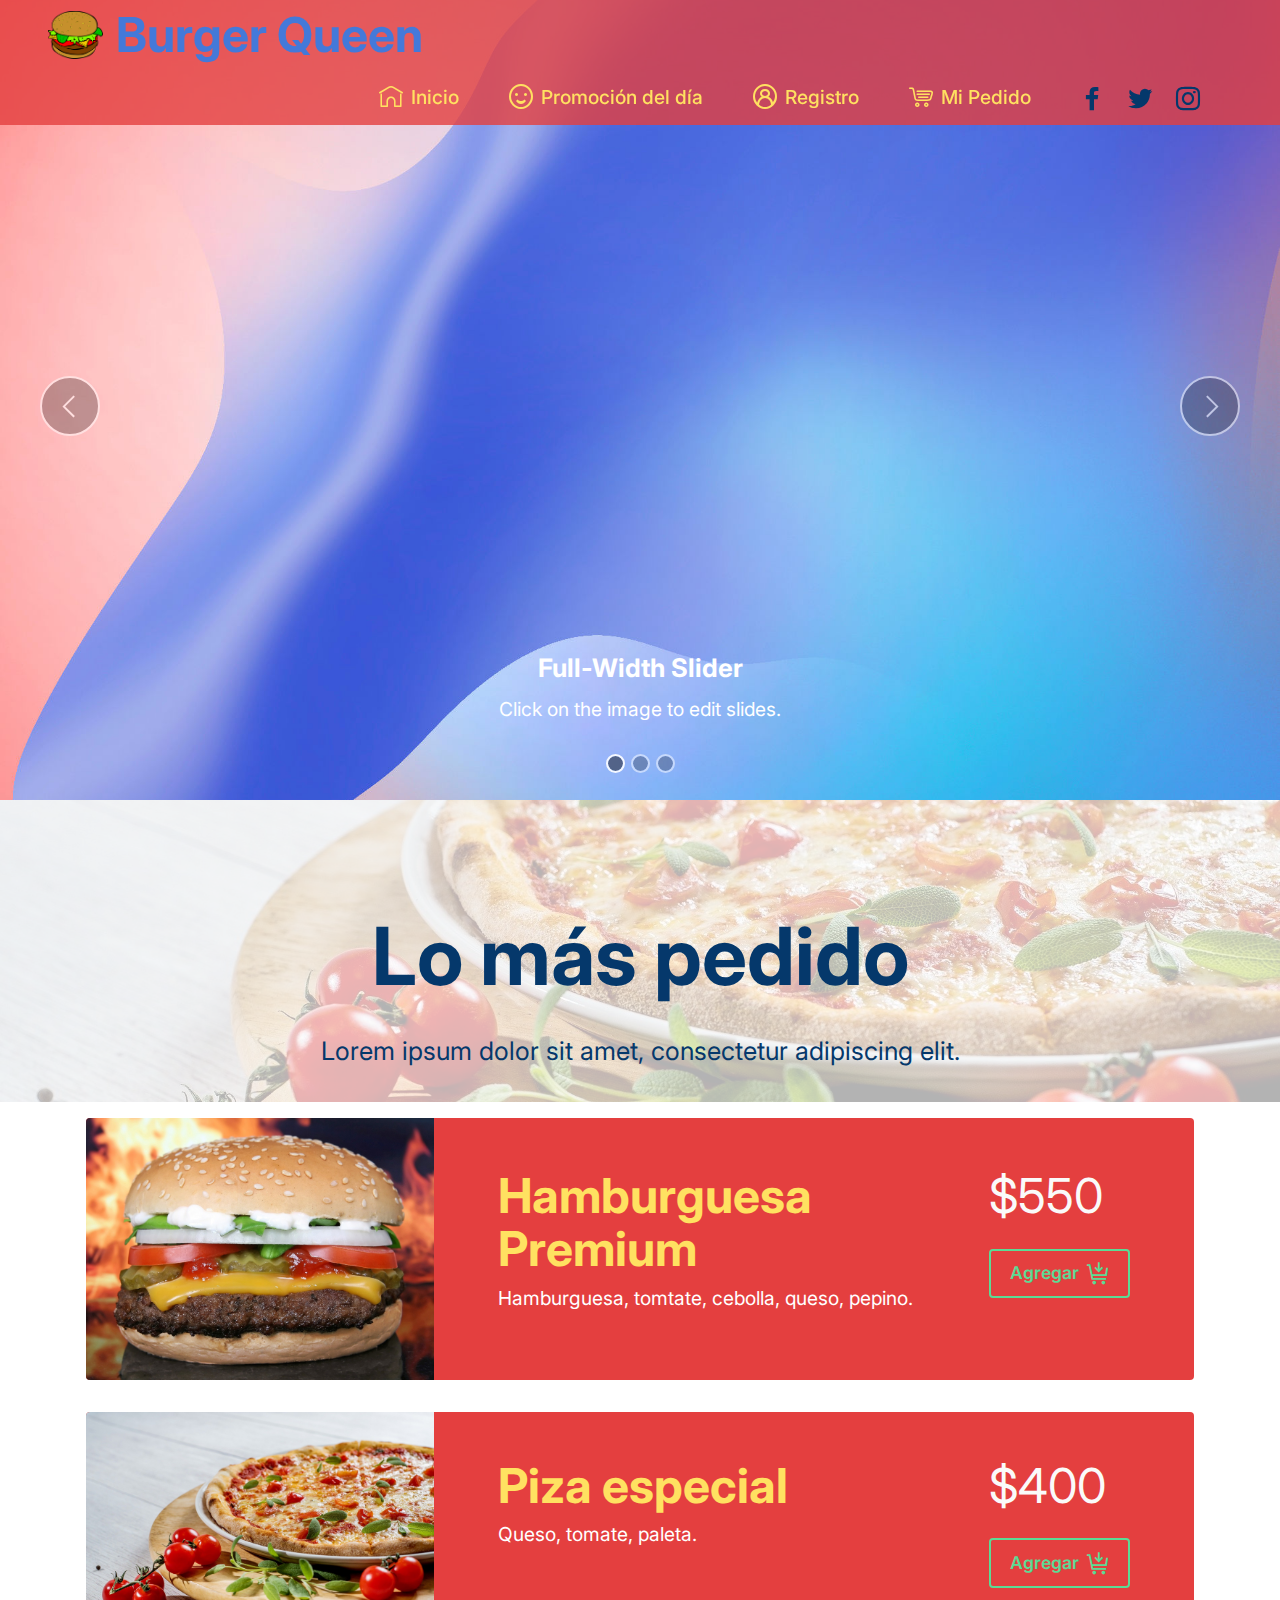
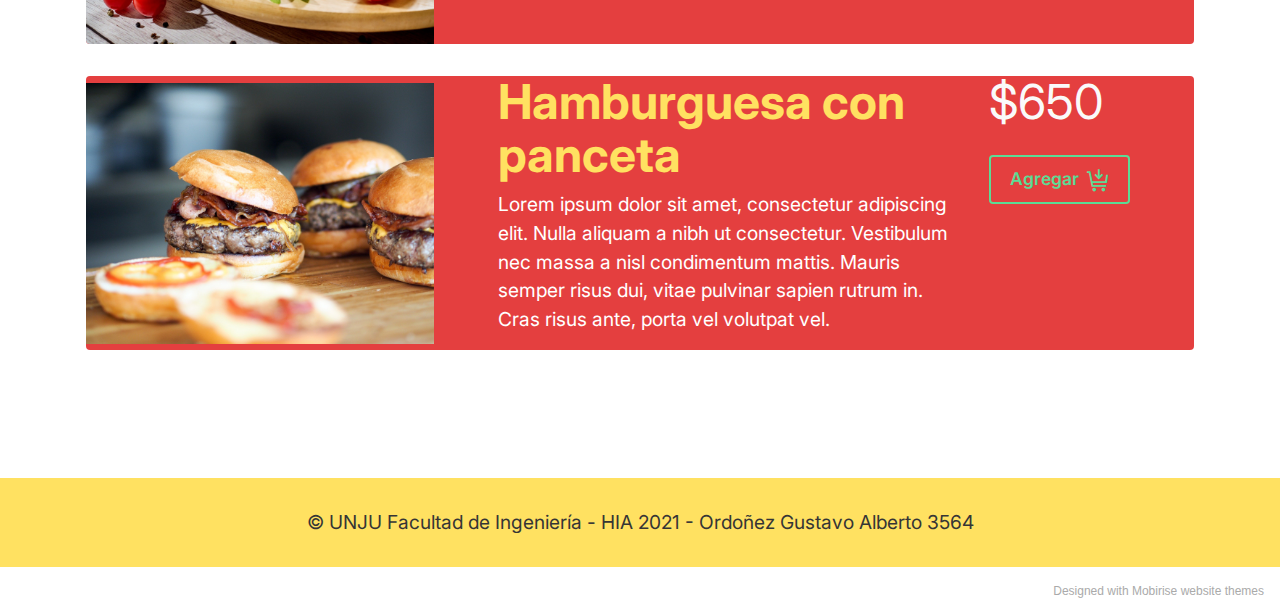
==== index.html @ 69c46679 "Inicializacion" ====
<!DOCTYPE html>
<html  >
<head>
  <!-- Site made with Mobirise Website Builder v5.5.0, https://mobirise.com -->
  <meta charset="UTF-8">
  <meta http-equiv="X-UA-Compatible" content="IE=edge">
  <meta name="generator" content="Mobirise v5.5.0, mobirise.com">
  <meta name="viewport" content="width=device-width, initial-scale=1, minimum-scale=1">
  <link rel="shortcut icon" href="assets/images/mbr-1.png" type="image/x-icon">
  <meta name="description" content="">
  
  
  <title>Home</title>
  <link rel="stylesheet" href="assets/web/assets/mobirise-icons2/mobirise2.css">
  <link rel="stylesheet" href="assets/web/assets/mobirise-icons-bold/mobirise-icons-bold.css">
  <link rel="stylesheet" href="assets/bootstrap/css/bootstrap.min.css">
  <link rel="stylesheet" href="assets/bootstrap/css/bootstrap-grid.min.css">
  <link rel="stylesheet" href="assets/bootstrap/css/bootstrap-reboot.min.css">
  <link rel="stylesheet" href="assets/dropdown/css/style.css">
  <link rel="stylesheet" href="assets/socicon/css/styles.css">
  <link rel="stylesheet" href="assets/theme/css/style.css">
  <link rel="preload" href="https://fonts.googleapis.com/css?family=Inter:100,200,300,400,500,600,700,800,900&display=swap" as="style" onload="this.onload=null;this.rel='stylesheet'">
  <noscript><link rel="stylesheet" href="https://fonts.googleapis.com/css?family=Inter:100,200,300,400,500,600,700,800,900&display=swap"></noscript>
  <link rel="preload" as="style" href="assets/mobirise/css/mbr-additional.css"><link rel="stylesheet" href="assets/mobirise/css/mbr-additional.css" type="text/css">
  
  
  
  
</head>
<body>
  
  <section data-bs-version="5.1" class="menu menu3 cid-sFAA5oUu2Y" once="menu" id="menu3-1">
    
    <nav class="navbar navbar-dropdown navbar-expand-lg">
        <div class="container-fluid">
            <div class="navbar-brand">
                <span class="navbar-logo">
                    <a href="https://mobiri.se">
                        <img src="assets/images/mbr-1.png" alt="Mobirise" style="height: 3rem;">
                    </a>
                </span>
                <span class="navbar-caption-wrap"><a class="navbar-caption text-success display-2" href="https://mobiri.se">Burger Queen</a></span>
            </div>
            <button class="navbar-toggler" type="button" data-toggle="collapse" data-bs-toggle="collapse" data-target="#navbarSupportedContent" data-bs-target="#navbarSupportedContent" aria-controls="navbarNavAltMarkup" aria-expanded="false" aria-label="Toggle navigation">
                <div class="hamburger">
                    <span></span>
                    <span></span>
                    <span></span>
                    <span></span>
                </div>
            </button>
            <div class="collapse navbar-collapse" id="navbarSupportedContent">
                <ul class="navbar-nav nav-dropdown nav-right" data-app-modern-menu="true"><li class="nav-item"><a class="nav-link link text-warning display-7" href="index.html"><span class="mbrib-home mbr-iconfont mbr-iconfont-btn"></span>Inicio</a></li>
                    <li class="nav-item"><a class="nav-link link text-warning display-7" href="page1.html"><span class="mobi-mbri mobi-mbri-smile-face mbr-iconfont mbr-iconfont-btn"></span>Promoción del día</a></li>
                    <li class="nav-item"><a class="nav-link link text-warning display-7" href="page3.html"><span class="mobi-mbri mobi-mbri-user-2 mbr-iconfont mbr-iconfont-btn"></span>Registro</a>
                    </li><li class="nav-item"><a class="nav-link link text-warning display-7" href="page4.html"><span class="mbrib-shopping-cart mbr-iconfont mbr-iconfont-btn"></span>Mi Pedido</a></li></ul>
                <div class="icons-menu">
                    <a class="iconfont-wrapper" href="https://mobiri.se" target="_blank">
                        <span class="p-2 mbr-iconfont socicon-facebook socicon"></span>
                    </a>
                    <a class="iconfont-wrapper" href="https://mobiri.se" target="_blank">
                        <span class="p-2 mbr-iconfont socicon-twitter socicon"></span>
                    </a>
                    <a class="iconfont-wrapper" href="https://mobiri.se" target="_blank">
                        <span class="p-2 mbr-iconfont socicon-instagram socicon"></span>
                    </a>
                    
                </div>
                
            </div>
        </div>
    </nav>
</section>

<section data-bs-version="5.1" class="slider1 cid-sNUw6vE2OR" id="slider1-n">
    
    <div class="carousel slide" id="sNVZQHQCX6" data-interval="5000" data-bs-interval="5000">
        <ol class="carousel-indicators">
            <li data-slide-to="0" data-bs-slide-to="0" class="active" data-target="#sNVZQHQCX6" data-bs-target="#sNVZQHQCX6"></li>
            <li data-slide-to="1" data-bs-slide-to="1" data-target="#sNVZQHQCX6" data-bs-target="#sNVZQHQCX6"></li>
            <li data-slide-to="2" data-bs-slide-to="2" data-target="#sNVZQHQCX6" data-bs-target="#sNVZQHQCX6"></li>
        </ol>
        <div class="carousel-inner">
            <div class="carousel-item slider-image item active">
                <div class="item-wrapper">
                    <img class="d-block w-100" src="assets/images/background3.jpg">
                    
                    <div class="carousel-caption">
                        <h5 class="mbr-section-subtitle mbr-fonts-style display-5">
                            <strong>Full-Width Slider</strong>
                        </h5>
                        <p class="mbr-section-text mbr-fonts-style display-7">Click on the image to edit slides.</p>
                    </div>
                </div>
            </div>
            <div class="carousel-item slider-image item">
                <div class="item-wrapper">
                    <img class="d-block w-100" src="assets/images/background5.jpg">
                    
                    <div class="carousel-caption">
                        <h5 class="mbr-section-subtitle mbr-fonts-style display-5">
                            <strong>Full-Width Slider</strong>
                        </h5>
                        <p class="mbr-section-text mbr-fonts-style display-7">Click on the image to edit slides.</p>
                    </div>
                </div>
            </div>
            <div class="carousel-item slider-image item">
                <div class="item-wrapper">
                    <img class="d-block w-100" src="assets/images/background8.jpg">
                    
                    <div class="carousel-caption">
                        <h5 class="mbr-section-subtitle mbr-fonts-style display-5">
                            <strong>Full-Width Slider</strong>
                        </h5>
                        <p class="mbr-section-text mbr-fonts-style display-7">Click on the image to edit slides.</p>
                    </div>
                </div>
            </div>
        </div>
        <a class="carousel-control carousel-control-prev" role="button" data-slide="prev" data-bs-slide="prev" href="#sNVZQHQCX6">
            <span class="mobi-mbri mobi-mbri-arrow-prev" aria-hidden="true"></span>
            <span class="sr-only visually-hidden">Previous</span>
        </a>
        <a class="carousel-control carousel-control-next" role="button" data-slide="next" data-bs-slide="next" href="#sNVZQHQCX6">
            <span class="mobi-mbri mobi-mbri-arrow-next" aria-hidden="true"></span>
            <span class="sr-only visually-hidden">Next</span>
        </a>
    </div>
</section>

<section data-bs-version="5.1" class="content4 cid-sFADQQfNeA" id="content4-6">
    
    <div class="mbr-overlay" style="opacity: 0.7; background-color: rgb(255, 255, 255);">
    </div>
    <div class="container">
        <div class="row justify-content-center">
            <div class="title col-md-12 col-lg-10">
                <h3 class="mbr-section-title mbr-fonts-style align-center mb-4 display-1"><strong>Lo más pedido</strong><strong><br></strong></h3>
                <h4 class="mbr-section-subtitle align-center mbr-fonts-style mb-4 display-5">Lorem ipsum dolor sit amet, consectetur adipiscing elit.</h4>
                
            </div>
        </div>
    </div>
</section>

<section data-bs-version="5.1" class="features8 cid-sFADMOwrhN" xmlns="http://www.w3.org/1999/html" id="features9-4">
    
    

    

    <div class="container">
        <div class="card">
            <div class="card-wrapper">
                <div class="row align-items-center">
                    <div class="col-12 col-md-4">
                        <div class="image-wrapper">
                            <img src="assets/images/mbr-1.jpg" alt="Mobirise">
                        </div>
                    </div>
                    <div class="col-12 col-md">
                        <div class="card-box">
                            <div class="row">
                                <div class="col-md">
                                    <h6 class="card-title mbr-fonts-style display-2"><strong>Hamburguesa Premium</strong></h6>
                                    <p class="mbr-text mbr-fonts-style display-7">Hamburguesa, tomtate, cebolla, queso, pepino.<br></p>
                                </div>
                                <div class="col-md-auto">
                                    <p class="price mbr-fonts-style display-2">$550</p>
                                    <div class="mbr-section-btn"><a href="https://mobiri.se" class="btn btn-secondary-outline display-4"><span class="mobi-mbri mobi-mbri-cart-add mbr-iconfont mbr-iconfont-btn"></span>Agregar</a></div>
                                </div>
                                <div></div>
                            </div>
                        </div>
                    </div>
                </div>
            </div>
        </div>
        <div class="card">
            <div class="card-wrapper">
                <div class="row align-items-center">
                    <div class="col-12 col-md-4">
                        <div class="image-wrapper">
                            <img src="assets/images/mbr-2.jpg" alt="Mobirise">
                        </div>
                    </div>
                    <div class="col-12 col-md">
                        <div class="card-box">
                            <div class="row">
                                <div class="col-md">
                                    <h6 class="card-title mbr-fonts-style display-2"><strong>Piza especial</strong></h6>
                                    <p class="mbr-text mbr-fonts-style display-7">Queso, tomate, paleta.</p>
                                </div>
                                <div class="col-md-auto">
                                    <p class="price mbr-fonts-style display-2">$400</p>
                                    <div class="mbr-section-btn"><a href="https://mobiri.se" class="btn btn-secondary-outline display-4"><span class="mobi-mbri mobi-mbri-cart-add mbr-iconfont mbr-iconfont-btn"></span>Agregar</a></div>
                                </div>
                                <div></div>
                            </div>
                        </div>
                    </div>
                </div>
            </div>
        </div>
        <div class="card">
            <div class="card-wrapper">
                <div class="row align-items-center">
                    <div class="col-12 col-md-4">
                        <div class="image-wrapper">
                            <img src="assets/images/mbr-3.jpg" alt="Mobirise">
                        </div>
                    </div>
                    <div class="col-12 col-md">
                        <div class="card-box">
                            <div class="row">
                                <div class="col-md">
                                    <h6 class="card-title mbr-fonts-style display-2"><strong>Hamburguesa con panceta</strong></h6>
                                    <p class="mbr-text mbr-fonts-style display-7">Lorem ipsum dolor sit amet, consectetur adipiscing elit. Nulla aliquam a nibh ut consectetur. Vestibulum nec massa a nisl condimentum mattis. Mauris semper risus dui, vitae pulvinar sapien rutrum in. Cras risus ante, porta vel volutpat vel.<br></p>
                                </div>
                                <div class="col-md-auto">
                                    <p class="price mbr-fonts-style display-2">$650</p>
                                    <div class="mbr-section-btn"><a href="https://mobiri.se" class="btn btn-secondary-outline display-4"><span class="mobi-mbri mobi-mbri-cart-add mbr-iconfont mbr-iconfont-btn"></span>Agregar</a></div>
                                </div>
                                <div></div>
                            </div>
                        </div>
                    </div>
                </div>
            </div>
        </div>
    </div>
</section>

<section data-bs-version="5.1" class="footer7 cid-sNNs2WzjVv" once="footers" id="footer7-0">

    

    

    <div class="container">
        <div class="media-container-row align-center mbr-white">
            <div class="col-12">
                <p class="mbr-text mb-0 mbr-fonts-style display-7">
                    © UNJU Facultad de Ingeniería - HIA 2021 - Ordoñez Gustavo Alberto 3564</p>
            </div>
        </div>
    </div>
</section><section style="background-color: #fff; font-family: -apple-system, BlinkMacSystemFont, 'Segoe UI', 'Roboto', 'Helvetica Neue', Arial, sans-serif; color:#aaa; font-size:12px; padding: 0; align-items: center; display: flex;"><a href="https://mobirise.site/s" style="flex: 1 1; height: 3rem; padding-left: 1rem;"></a><p style="flex: 0 0 auto; margin:0; padding-right:1rem;">Designed with Mobirise <a href="https://mobirise.site/u" style="color:#aaa;">website</a> themes</p></section><script src="assets/bootstrap/js/bootstrap.bundle.min.js"></script>  <script src="assets/smoothscroll/smooth-scroll.js"></script>  <script src="assets/ytplayer/index.js"></script>  <script src="assets/dropdown/js/navbar-dropdown.js"></script>  <script src="assets/theme/js/script.js"></script>  
  
  
</body>
</html>
---- assets/web/assets/mobirise-icons2/mobirise2.css ----
@font-face {
  font-family: 'Moririse2';
  font-display: swap;
  src:  url('mobirise2.eot?f2bix4');
  src:  url('mobirise2.eot?f2bix4#iefix') format('embedded-opentype'),
    url('mobirise2.ttf?f2bix4') format('truetype'),
    url('mobirise2.woff?f2bix4') format('woff'),
    url('mobirise2.svg?f2bix4#mobirise2') format('svg');
  font-weight: normal;
  font-style: normal;
}

[class^="mobi-"], [class*=" mobi-"] {
  /* use !important to prevent issues with browser extensions that change fonts */
  font-family: 'Moririse2' !important;
  speak: none;
  font-style: normal;
  font-weight: normal;
  font-variant: normal;
  text-transform: none;
  line-height: 1;

  /* Better Font Rendering =========== */
  -webkit-font-smoothing: antialiased;
  -moz-osx-font-smoothing: grayscale;
}

.mobi-mbri-add-submenu:before {
  content: "\e900";
}
.mobi-mbri-alert:before {
  content: "\e901";
}
.mobi-mbri-align-center:before {
  content: "\e902";
}
.mobi-mbri-align-justify:before {
  content: "\e903";
}
.mobi-mbri-align-left:before {
  content: "\e904";
}
.mobi-mbri-align-right:before {
  content: "\e905";
}
.mobi-mbri-android:before {
  content: "\e906";
}
.mobi-mbri-apple:before {
  content: "\e907";
}
.mobi-mbri-arrow-down:before {
  content: "\e908";
}
.mobi-mbri-arrow-next:before {
  content: "\e909";
}
.mobi-mbri-arrow-prev:before {
  content: "\e90a";
}
.mobi-mbri-arrow-up:before {
  content: "\e90b";
}
.mobi-mbri-bold:before {
  content: "\e90c";
}
.mobi-mbri-bookmark:before {
  content: "\e90d";
}
.mobi-mbri-bootstrap:before {
  content: "\e90e";
}
.mobi-mbri-briefcase:before {
  content: "\e90f";
}
.mobi-mbri-browse:before {
  content: "\e910";
}
.mobi-mbri-bulleted-list:before {
  content: "\e911";
}
.mobi-mbri-calendar:before {
  content: "\e912";
}
.mobi-mbri-camera:before {
  content: "\e913";
}
.mobi-mbri-cart-add:before {
  content: "\e914";
}
.mobi-mbri-cart-full:before {
  content: "\e915";
}
.mobi-mbri-cash:before {
  content: "\e916";
}
.mobi-mbri-change-style:before {
  content: "\e917";
}
.mobi-mbri-chat:before {
  content: "\e918";
}
.mobi-mbri-clock:before {
  content: "\e919";
}
.mobi-mbri-close:before {
  content: "\e91a";
}
.mobi-mbri-cloud:before {
  content: "\e91b";
}
.mobi-mbri-code:before {
  content: "\e91c";
}
.mobi-mbri-contact-form:before {
  content: "\e91d";
}
.mobi-mbri-credit-card:before {
  content: "\e91e";
}
.mobi-mbri-cursor-click:before {
  content: "\e91f";
}
.mobi-mbri-cust-feedback:before {
  content: "\e920";
}
.mobi-mbri-database:before {
  content: "\e921";
}
.mobi-mbri-delivery:before {
  content: "\e922";
}
.mobi-mbri-desktop:before {
  content: "\e923";
}
.mobi-mbri-devices:before {
  content: "\e924";
}
.mobi-mbri-down:before {
  content: "\e925";
}
.mobi-mbri-download-2:before {
  content: "\e926";
}
.mobi-mbri-download:before {
  content: "\e927";
}
.mobi-mbri-drag-n-drop-2:before {
  content: "\e928";
}
.mobi-mbri-drag-n-drop:before {
  content: "\e929";
}
.mobi-mbri-edit-2:before {
  content: "\e92a";
}
.mobi-mbri-edit:before {
  content: "\e92b";
}
.mobi-mbri-error:before {
  content: "\e92c";
}
.mobi-mbri-extension:before {
  content: "\e92d";
}
.mobi-mbri-features:before {
  content: "\e92e";
}
.mobi-mbri-file:before {
  content: "\e92f";
}
.mobi-mbri-flag:before {
  content: "\e930";
}
.mobi-mbri-folder:before {
  content: "\e931";
}
.mobi-mbri-gift:before {
  content: "\e932";
}
.mobi-mbri-github:before {
  content: "\e933";
}
.mobi-mbri-globe-2:before {
  content: "\e934";
}
.mobi-mbri-globe:before {
  content: "\e935";
}
.mobi-mbri-growing-chart:before {
  content: "\e936";
}
.mobi-mbri-hearth:before {
  content: "\e937";
}
.mobi-mbri-help:before {
  content: "\e938";
}
.mobi-mbri-home:before {
  content: "\e939";
}
.mobi-mbri-hot-cup:before {
  content: "\e93a";
}
.mobi-mbri-idea:before {
  content: "\e93b";
}
.mobi-mbri-image-gallery:before {
  content: "\e93c";
}
.mobi-mbri-image-slider:before {
  content: "\e93d";
}
.mobi-mbri-info:before {
  content: "\e93e";
}
.mobi-mbri-italic:before {
  content: "\e93f";
}
.mobi-mbri-key:before {
  content: "\e940";
}
.mobi-mbri-laptop:before {
  content: "\e941";
}
.mobi-mbri-layers:before {
  content: "\e942";
}
.mobi-mbri-left-right:before {
  content: "\e943";
}
.mobi-mbri-left:before {
  content: "\e944";
}
.mobi-mbri-letter:before {
  content: "\e945";
}
.mobi-mbri-like:before {
  content: "\e946";
}
.mobi-mbri-link:before {
  content: "\e947";
}
.mobi-mbri-lock:before {
  content: "\e948";
}
.mobi-mbri-login:before {
  content: "\e949";
}
.mobi-mbri-logout:before {
  content: "\e94a";
}
.mobi-mbri-magic-stick:before {
  content: "\e94b";
}
.mobi-mbri-map-pin:before {
  content: "\e94c";
}
.mobi-mbri-menu:before {
  content: "\e94d";
}
.mobi-mbri-mobile-2:before {
  content: "\e94e";
}
.mobi-mbri-mobile-horizontal:before {
  content: "\e94f";
}
.mobi-mbri-mobile:before {
  content: "\e950";
}
.mobi-mbri-mobirise:before {
  content: "\e951";
}
.mobi-mbri-more-horizontal:before {
  content: "\e952";
}
.mobi-mbri-more-vertical:before {
  content: "\e953";
}
.mobi-mbri-music:before {
  content: "\e954";
}
.mobi-mbri-new-file:before {
  content: "\e955";
}
.mobi-mbri-numbered-list:before {
  content: "\e956";
}
.mobi-mbri-opened-folder:before {
  content: "\e957";
}
.mobi-mbri-pages:before {
  content: "\e958";
}
.mobi-mbri-paper-plane:before {
  content: "\e959";
}
.mobi-mbri-paperclip:before {
  content: "\e95a";
}
.mobi-mbri-phone:before {
  content: "\e95b";
}
.mobi-mbri-photo:before {
  content: "\e95c";
}
.mobi-mbri-photos:before {
  content: "\e95d";
}
.mobi-mbri-pin:before {
  content: "\e95e";
}
.mobi-mbri-play:before {
  content: "\e95f";
}
.mobi-mbri-plus:before {
  content: "\e960";
}
.mobi-mbri-preview:before {
  content: "\e961";
}
.mobi-mbri-print:before {
  content: "\e962";
}
.mobi-mbri-protect:before {
  content: "\e963";
}
.mobi-mbri-question:before {
  content: "\e964";
}
.mobi-mbri-quote-left:before {
  content: "\e965";
}
.mobi-mbri-quote-right:before {
  content: "\e966";
}
.mobi-mbri-redo:before {
  content: "\e967";
}
.mobi-mbri-refresh:before {
  content: "\e968";
}
.mobi-mbri-responsive-2:before {
  content: "\e969";
}
.mobi-mbri-responsive:before {
  content: "\e96a";
}
.mobi-mbri-right:before {
  content: "\e96b";
}
.mobi-mbri-rocket:before {
  content: "\e96c";
}
.mobi-mbri-sad-face:before {
  content: "\e96d";
}
.mobi-mbri-sale:before {
  content: "\e96e";
}
.mobi-mbri-save:before {
  content: "\e96f";
}
.mobi-mbri-search:before {
  content: "\e970";
}
.mobi-mbri-setting-2:before {
  content: "\e971";
}
.mobi-mbri-setting-3:before {
  content: "\e972";
}
.mobi-mbri-setting:before {
  content: "\e973";
}
.mobi-mbri-share:before {
  content: "\e974";
}
.mobi-mbri-shopping-bag:before {
  content: "\e975";
}
.mobi-mbri-shopping-basket:before {
  content: "\e976";
}
.mobi-mbri-shopping-cart:before {
  content: "\e977";
}
.mobi-mbri-sites:before {
  content: "\e978";
}
.mobi-mbri-smile-face:before {
  content: "\e979";
}
.mobi-mbri-speed:before {
  content: "\e97a";
}
.mobi-mbri-star:before {
  content: "\e97b";
}
.mobi-mbri-success:before {
  content: "\e97c";
}
.mobi-mbri-sun:before {
  content: "\e97d";
}
.mobi-mbri-sun2:before {
  content: "\e97e";
}
.mobi-mbri-tablet-vertical:before {
  content: "\e97f";
}
.mobi-mbri-tablet:before {
  content: "\e980";
}
.mobi-mbri-target:before {
  content: "\e981";
}
.mobi-mbri-timer:before {
  content: "\e982";
}
.mobi-mbri-to-ftp:before {
  content: "\e983";
}
.mobi-mbri-to-local-drive:before {
  content: "\e984";
}
.mobi-mbri-touch-swipe:before {
  content: "\e985";
}
.mobi-mbri-touch:before {
  content: "\e986";
}
.mobi-mbri-trash:before {
  content: "\e987";
}
.mobi-mbri-underline:before {
  content: "\e988";
}
.mobi-mbri-undo:before {
  content: "\e989";
}
.mobi-mbri-unlink:before {
  content: "\e98a";
}
.mobi-mbri-unlock:before {
  content: "\e98b";
}
.mobi-mbri-up-down:before {
  content: "\e98c";
}
.mobi-mbri-up:before {
  content: "\e98d";
}
.mobi-mbri-update:before {
  content: "\e98e";
}
.mobi-mbri-upload-2:before {
  content: "\e98f";
}
.mobi-mbri-upload:before {
  content: "\e990";
}
.mobi-mbri-user-2:before {
  content: "\e991";
}
.mobi-mbri-user:before {
  content: "\e992";
}
.mobi-mbri-users:before {
  content: "\e993";
}
.mobi-mbri-video-play:before {
  content: "\e994";
}
.mobi-mbri-video:before {
  content: "\e995";
}
.mobi-mbri-watch:before {
  content: "\e996";
}
.mobi-mbri-website-theme-2:before {
  content: "\e997";
}
.mobi-mbri-website-theme:before {
  content: "\e998";
}
.mobi-mbri-wifi:before {
  content: "\e999";
}
.mobi-mbri-windows:before {
  content: "\e99a";
}
.mobi-mbri-zoom-in:before {
  content: "\e99b";
}
.mobi-mbri-zoom-out:before {
  content: "\e99c";
}
---- assets/web/assets/mobirise-icons-bold/mobirise-icons-bold.css ----
@font-face {
  font-family: 'mobirise-icons-bold';
  font-display: swap;
  src:  url('mobirise-icons-bold.eot?m1l4yr');
  src:  url('mobirise-icons-bold.eot?m1l4yr#iefix') format('embedded-opentype'),
    url('mobirise-icons-bold.ttf?m1l4yr') format('truetype'),
    url('mobirise-icons-bold.woff?m1l4yr') format('woff'),
    url('mobirise-icons-bold.svg?m1l4yr#mobirise-icons-bold') format('svg');
  font-weight: normal;
  font-style: normal;
}

[class^="mbrib-"], [class*="mbrib-"] {
  /* use !important to prevent issues with browser extensions that change fonts */
  font-family: 'mobirise-icons-bold' !important;
  speak: none;
  font-style: normal;
  font-weight: normal;
  font-variant: normal;
  text-transform: none;
  line-height: 1;

  /* Better Font Rendering =========== */
  -webkit-font-smoothing: antialiased;
  -moz-osx-font-smoothing: grayscale;
}

.mbrib-add-submenu:before {
  content: "\e900";
}
.mbrib-alert:before {
  content: "\e901";
}
.mbrib-align-center:before {
  content: "\e902";
}
.mbrib-align-justify:before {
  content: "\e903";
}
.mbrib-align-left:before {
  content: "\e904";
}
.mbrib-align-right:before {
  content: "\e905";
}
.mbrib-android:before {
  content: "\e906";
}
.mbrib-apple:before {
  content: "\e907";
}
.mbrib-arrow-down:before {
  content: "\e908";
}
.mbrib-arrow-next:before {
  content: "\e909";
}
.mbrib-arrow-prev:before {
  content: "\e90a";
}
.mbrib-arrow-up:before {
  content: "\e90b";
}
.mbrib-bold:before {
  content: "\e90c";
}
.mbrib-bookmark:before {
  content: "\e90d";
}
.mbrib-bootstrap:before {
  content: "\e90e";
}
.mbrib-briefcase:before {
  content: "\e90f";
}
.mbrib-browse:before {
  content: "\e910";
}
.mbrib-bulleted-list:before {
  content: "\e911";
}
.mbrib-calendar:before {
  content: "\e912";
}
.mbrib-camera:before {
  content: "\e913";
}
.mbrib-cart-add:before {
  content: "\e914";
}
.mbrib-cart-full:before {
  content: "\e915";
}
.mbrib-cash:before {
  content: "\e916";
}
.mbrib-change-style:before {
  content: "\e917";
}
.mbrib-chat:before {
  content: "\e918";
}
.mbrib-clock:before {
  content: "\e919";
}
.mbrib-close:before {
  content: "\e91a";
}
.mbrib-cloud:before {
  content: "\e91b";
}
.mbrib-code:before {
  content: "\e91c";
}
.mbrib-contact-form:before {
  content: "\e91d";
}
.mbrib-credit-card:before {
  content: "\e91e";
}
.mbrib-cursor-click:before {
  content: "\e91f";
}
.mbrib-cust-feedback:before {
  content: "\e920";
}
.mbrib-database:before {
  content: "\e921";
}
.mbrib-delivery:before {
  content: "\e922";
}
.mbrib-desktop:before {
  content: "\e923";
}
.mbrib-devices:before {
  content: "\e924";
}
.mbrib-down:before {
  content: "\e925";
}
.mbrib-download:before {
  content: "\e926";
}
.mbrib-drag-n-drop:before {
  content: "\e927";
}
.mbrib-drag-n-drop2:before {
  content: "\e928";
}
.mbrib-edit:before {
  content: "\e929";
}
.mbrib-edit2:before {
  content: "\e92a";
}
.mbrib-error:before {
  content: "\e92b";
}
.mbrib-extension:before {
  content: "\e92c";
}
.mbrib-features:before {
  content: "\e92d";
}
.mbrib-file:before {
  content: "\e92e";
}
.mbrib-flag:before {
  content: "\e92f";
}
.mbrib-folder:before {
  content: "\e930";
}
.mbrib-gift:before {
  content: "\e931";
}
.mbrib-github:before {
  content: "\e932";
}
.mbrib-globe-2:before {
  content: "\e933";
}
.mbrib-globe:before {
  content: "\e934";
}
.mbrib-growing-chart:before {
  content: "\e935";
}
.mbrib-hearth:before {
  content: "\e936";
}
.mbrib-help:before {
  content: "\e937";
}
.mbrib-home:before {
  content: "\e938";
}
.mbrib-hot-cup:before {
  content: "\e939";
}
.mbrib-idea:before {
  content: "\e93a";
}
.mbrib-image-gallery:before {
  content: "\e93b";
}
.mbrib-image-slider:before {
  content: "\e93c";
}
.mbrib-info:before {
  content: "\e93d";
}
.mbrib-italic:before {
  content: "\e93e";
}
.mbrib-key:before {
  content: "\e93f";
}
.mbrib-laptop:before {
  content: "\e940";
}
.mbrib-layers:before {
  content: "\e941";
}
.mbrib-left-right:before {
  content: "\e942";
}
.mbrib-left:before {
  content: "\e943";
}
.mbrib-letter:before {
  content: "\e944";
}
.mbrib-like:before {
  content: "\e945";
}
.mbrib-link:before {
  content: "\e946";
}
.mbrib-lock:before {
  content: "\e947";
}
.mbrib-login:before {
  content: "\e948";
}
.mbrib-logout:before {
  content: "\e949";
}
.mbrib-magic-stick:before {
  content: "\e94a";
}
.mbrib-map-pin:before {
  content: "\e94b";
}
.mbrib-menu:before {
  content: "\e94c";
}
.mbrib-mobile:before {
  content: "\e94d";
}
.mbrib-mobile2:before {
  content: "\e94e";
}
.mbrib-mobirise:before {
  content: "\e94f";
}
.mbrib-more-horizontal:before {
  content: "\e950";
}
.mbrib-more-vertical:before {
  content: "\e951";
}
.mbrib-music:before {
  content: "\e952";
}
.mbrib-new-file:before {
  content: "\e953";
}
.mbrib-numbered-list:before {
  content: "\e954";
}
.mbrib-opened-folder:before {
  content: "\e955";
}
.mbrib-pages:before {
  content: "\e956";
}
.mbrib-paper-plane:before {
  content: "\e957";
}
.mbrib-paperclip:before {
  content: "\e958";
}
.mbrib-photo:before {
  content: "\e959";
}
.mbrib-photos:before {
  content: "\e95a";
}
.mbrib-pin:before {
  content: "\e95b";
}
.mbrib-play:before {
  content: "\e95c";
}
.mbrib-plus:before {
  content: "\e95d";
}
.mbrib-preview:before {
  content: "\e95e";
}
.mbrib-print:before {
  content: "\e95f";
}
.mbrib-protect:before {
  content: "\e960";
}
.mbrib-question:before {
  content: "\e961";
}
.mbrib-quote-left:before {
  content: "\e962";
}
.mbrib-quote-right:before {
  content: "\e963";
}
.mbrib-redo:before {
  content: "\e964";
}
.mbrib-refresh:before {
  content: "\e965";
}
.mbrib-responsive:before {
  content: "\e966";
}
.mbrib-right:before {
  content: "\e967";
}
.mbrib-rocket:before {
  content: "\e968";
}
.mbrib-sad-face:before {
  content: "\e969";
}
.mbrib-sale:before {
  content: "\e96a";
}
.mbrib-save:before {
  content: "\e96b";
}
.mbrib-search:before {
  content: "\e96c";
}
.mbrib-setting:before {
  content: "\e96d";
}
.mbrib-setting2:before {
  content: "\e96e";
}
.mbrib-setting3:before {
  content: "\e96f";
}
.mbrib-share:before {
  content: "\e970";
}
.mbrib-shopping-bag:before {
  content: "\e971";
}
.mbrib-shopping-basket:before {
  content: "\e972";
}
.mbrib-shopping-cart:before {
  content: "\e973";
}
.mbrib-sites:before {
  content: "\e974";
}
.mbrib-smile-face:before {
  content: "\e975";
}
.mbrib-speed:before {
  content: "\e976";
}
.mbrib-star:before {
  content: "\e977";
}
.mbrib-success:before {
  content: "\e978";
}
.mbrib-sun:before {
  content: "\e979";
}
.mbrib-sun2:before {
  content: "\e97a";
}
.mbrib-tablet-vertical:before {
  content: "\e97b";
}
.mbrib-tablet:before {
  content: "\e97c";
}
.mbrib-target:before {
  content: "\e97d";
}
.mbrib-timer:before {
  content: "\e97e";
}
.mbrib-to-ftp:before {
  content: "\e97f";
}
.mbrib-to-local-drive:before {
  content: "\e980";
}
.mbrib-touch-swipe:before {
  content: "\e981";
}
.mbrib-touch:before {
  content: "\e982";
}
.mbrib-trash:before {
  content: "\e983";
}
.mbrib-underline:before {
  content: "\e984";
}
.mbrib-undo:before {
  content: "\e985";
}
.mbrib-unlink:before {
  content: "\e986";
}
.mbrib-unlock:before {
  content: "\e987";
}
.mbrib-up-down:before {
  content: "\e988";
}
.mbrib-up:before {
  content: "\e989";
}
.mbrib-update:before {
  content: "\e98a";
}
.mbrib-upload:before {
  content: "\e98b";
}
.mbrib-user:before {
  content: "\e98c";
}
.mbrib-user2:before {
  content: "\e98d";
}
.mbrib-users:before {
  content: "\e98e";
}
.mbrib-video-play:before {
  content: "\e98f";
}
.mbrib-video:before {
  content: "\e990";
}
.mbrib-watch:before {
  content: "\e991";
}
.mbrib-website-theme:before {
  content: "\e992";
}
.mbrib-wifi:before {
  content: "\e993";
}
.mbrib-windows:before {
  content: "\e994";
}
.mbrib-zoom-out:before {
  content: "\e995";
}
---- assets/dropdown/css/style.css ----
.navbar-dropdown {
  left: 0;
  padding: 0;
  position: absolute;
  right: 0;
  top: 0;
  transition: all 0.45s ease;
  z-index: 1030;
  background: #282828; }
  .navbar-dropdown .navbar-logo {
    margin-right: 0.8rem;
    transition: margin 0.3s ease-in-out;
    vertical-align: middle; }
    .navbar-dropdown .navbar-logo img {
      height: 3.125rem;
      transition: all 0.3s ease-in-out; }
    .navbar-dropdown .navbar-logo.mbr-iconfont {
      font-size: 3.125rem;
      line-height: 3.125rem; }
  .navbar-dropdown .navbar-caption {
    font-weight: 700;
    white-space: normal;
    vertical-align: -4px;
    line-height: 3.125rem !important; }
    .navbar-dropdown .navbar-caption, .navbar-dropdown .navbar-caption:hover {
      color: inherit;
      text-decoration: none; }
  .navbar-dropdown .mbr-iconfont + .navbar-caption {
    vertical-align: -1px; }
  .navbar-dropdown.navbar-fixed-top {
    position: fixed; }
  .navbar-dropdown .navbar-brand span {
    vertical-align: -4px; }
  .navbar-dropdown.bg-color.transparent {
    background: none; }
  .navbar-dropdown.navbar-short .navbar-brand {
    padding: 0.625rem 0; }
    .navbar-dropdown.navbar-short .navbar-brand span {
      vertical-align: -1px; }
  .navbar-dropdown.navbar-short .navbar-caption {
    line-height: 2.375rem !important;
    vertical-align: -2px; }
  .navbar-dropdown.navbar-short .navbar-logo {
    margin-right: 0.5rem; }
    .navbar-dropdown.navbar-short .navbar-logo img {
      height: 2.375rem; }
    .navbar-dropdown.navbar-short .navbar-logo.mbr-iconfont {
      font-size: 2.375rem;
      line-height: 2.375rem; }
  .navbar-dropdown.navbar-short .mbr-table-cell {
    height: 3.625rem; }
  .navbar-dropdown .navbar-close {
    left: 0.6875rem;
    position: fixed;
    top: 0.75rem;
    z-index: 1000; }
  .navbar-dropdown .hamburger-icon {
    content: "";
    display: inline-block;
    vertical-align: middle;
    width: 16px;
    -webkit-box-shadow: 0 -6px 0 1px #282828,0 0 0 1px #282828,0 6px 0 1px #282828;
    -moz-box-shadow: 0 -6px 0 1px #282828,0 0 0 1px #282828,0 6px 0 1px #282828;
    box-shadow: 0 -6px 0 1px #282828,0 0 0 1px #282828,0 6px 0 1px #282828; }

.dropdown-menu .dropdown-toggle[data-toggle="dropdown-submenu"]::after {
  border-bottom: 0.35em solid transparent;
  border-left: 0.35em solid;
  border-right: 0;
  border-top: 0.35em solid transparent;
  margin-left: 0.3rem; }

.dropdown-menu .dropdown-item:focus {
  outline: 0; }

.nav-dropdown {
  font-size: 0.75rem;
  font-weight: 500;
  height: auto !important; }
  .nav-dropdown .nav-btn {
    padding-left: 1rem; }
  .nav-dropdown .link {
    margin: .667em 1.667em;
    font-weight: 500;
    padding: 0;
    transition: color .2s ease-in-out; }
    .nav-dropdown .link.dropdown-toggle {
      margin-right: 2.583em; }
      .nav-dropdown .link.dropdown-toggle::after {
        margin-left: .25rem;
        border-top: 0.35em solid;
        border-right: 0.35em solid transparent;
        border-left: 0.35em solid transparent;
        border-bottom: 0; }
      .nav-dropdown .link.dropdown-toggle[aria-expanded="true"] {
        margin: 0;
        padding: 0.667em 3.263em  0.667em 1.667em; }
  .nav-dropdown .link::after,
  .nav-dropdown .dropdown-item::after {
    color: inherit; }
  .nav-dropdown .btn {
    font-size: 0.75rem;
    font-weight: 700;
    letter-spacing: 0;
    margin-bottom: 0;
    padding-left: 1.25rem;
    padding-right: 1.25rem; }
  .nav-dropdown .dropdown-menu {
    border-radius: 0;
    border: 0;
    left: 0;
    margin: 0;
    padding-bottom: 1.25rem;
    padding-top: 1.25rem;
    position: relative; }
  .nav-dropdown .dropdown-submenu {
    margin-left: 0.125rem;
    top: 0; }
  .nav-dropdown .dropdown-item {
    font-weight: 500;
    line-height: 2;
    padding: 0.3846em 4.615em 0.3846em 1.5385em;
    position: relative;
    transition: color .2s ease-in-out, background-color .2s ease-in-out; }
    .nav-dropdown .dropdown-item::after {
      margin-top: -0.3077em;
      position: absolute;
      right: 1.1538em;
      top: 50%; }
    .nav-dropdown .dropdown-item:focus, .nav-dropdown .dropdown-item:hover {
      background: none; }

@media (max-width: 767px) {
  .nav-dropdown.navbar-toggleable-sm {
    bottom: 0;
    display: none;
    left: 0;
    overflow-x: hidden;
    position: fixed;
    top: 0;
    transform: translateX(-100%);
    -ms-transform: translateX(-100%);
    -webkit-transform: translateX(-100%);
    width: 18.75rem;
    z-index: 999; } }
.nav-dropdown.navbar-toggleable-xl {
  bottom: 0;
  display: none;
  left: 0;
  overflow-x: hidden;
  position: fixed;
  top: 0;
  transform: translateX(-100%);
  -ms-transform: translateX(-100%);
  -webkit-transform: translateX(-100%);
  width: 18.75rem;
  z-index: 999; }

.nav-dropdown-sm {
  display: block !important;
  overflow-x: hidden;
  overflow: auto;
  padding-top: 3.875rem; }
  .nav-dropdown-sm::after {
    content: "";
    display: block;
    height: 3rem;
    width: 100%; }
  .nav-dropdown-sm.collapse.in ~ .navbar-close {
    display: block !important; }
  .nav-dropdown-sm.collapsing, .nav-dropdown-sm.collapse.in {
    transform: translateX(0);
    -ms-transform: translateX(0);
    -webkit-transform: translateX(0);
    transition: all 0.25s ease-out;
    -webkit-transition: all 0.25s ease-out;
    background: #282828; }
  .nav-dropdown-sm.collapsing[aria-expanded="false"] {
    transform: translateX(-100%);
    -ms-transform: translateX(-100%);
    -webkit-transform: translateX(-100%); }
  .nav-dropdown-sm .nav-item {
    display: block;
    margin-left: 0 !important;
    padding-left: 0; }
  .nav-dropdown-sm .link,
  .nav-dropdown-sm .dropdown-item {
    border-top: 1px dotted rgba(255, 255, 255, 0.1);
    font-size: 0.8125rem;
    line-height: 1.6;
    margin: 0 !important;
    padding: 0.875rem 2.4rem 0.875rem 1.5625rem !important;
    position: relative;
    white-space: normal; }
    .nav-dropdown-sm .link:focus, .nav-dropdown-sm .link:hover,
    .nav-dropdown-sm .dropdown-item:focus,
    .nav-dropdown-sm .dropdown-item:hover {
      background: rgba(0, 0, 0, 0.2) !important;
      color: #c0a375; }
  .nav-dropdown-sm .nav-btn {
    position: relative;
    padding: 1.5625rem 1.5625rem 0 1.5625rem; }
    .nav-dropdown-sm .nav-btn::before {
      border-top: 1px dotted rgba(255, 255, 255, 0.1);
      content: "";
      left: 0;
      position: absolute;
      top: 0;
      width: 100%; }
    .nav-dropdown-sm .nav-btn + .nav-btn {
      padding-top: 0.625rem; }
      .nav-dropdown-sm .nav-btn + .nav-btn::before {
        display: none; }
  .nav-dropdown-sm .btn {
    padding: 0.625rem 0; }
  .nav-dropdown-sm .dropdown-toggle[data-toggle="dropdown-submenu"]::after {
    margin-left: .25rem;
    border-top: 0.35em solid;
    border-right: 0.35em solid transparent;
    border-left: 0.35em solid transparent;
    border-bottom: 0; }
  .nav-dropdown-sm .dropdown-toggle[data-toggle="dropdown-submenu"][aria-expanded="true"]::after {
    border-top: 0;
    border-right: 0.35em solid transparent;
    border-left: 0.35em solid transparent;
    border-bottom: 0.35em solid; }
  .nav-dropdown-sm .dropdown-menu {
    margin: 0;
    padding: 0;
    position: relative;
    top: 0;
    left: 0;
    width: 100%;
    border: 0;
    float: none;
    border-radius: 0;
    background: none; }
  .nav-dropdown-sm .dropdown-submenu {
    left: 100%;
    margin-left: 0.125rem;
    margin-top: -1.25rem;
    top: 0; }

.navbar-toggleable-sm .nav-dropdown .dropdown-menu {
  position: absolute; }

.navbar-toggleable-sm .nav-dropdown .dropdown-submenu {
  left: 100%;
  margin-left: 0.125rem;
  margin-top: -1.25rem;
  top: 0; }

.navbar-toggleable-sm.opened .nav-dropdown .dropdown-menu {
  position: relative; }

.navbar-toggleable-sm.opened .nav-dropdown .dropdown-submenu {
  left: 0;
  margin-left: 00rem;
  margin-top: 0rem;
  top: 0; }

.is-builder .nav-dropdown.collapsing {
  transition: none !important; }
---- assets/socicon/css/styles.css ----
@charset "UTF-8";

@font-face {
  font-family: 'Socicon';
  src:  url('../fonts/socicon.eot');
  src:  url('../fonts/socicon.eot?#iefix') format('embedded-opentype'),
    url('../fonts/socicon.woff2') format('woff2'),
    url('../fonts/socicon.ttf') format('truetype'),
    url('../fonts/socicon.woff') format('woff'),
    url('../fonts/socicon.svg#socicon') format('svg');
  font-weight: normal;
  font-style: normal;
  font-display: swap;
}

[data-icon]:before {
  font-family: "socicon" !important;
  content: attr(data-icon);
  font-style: normal !important;
  font-weight: normal !important;
  font-variant: normal !important;
  text-transform: none !important;
  speak: none;
  line-height: 1;
  -webkit-font-smoothing: antialiased;
  -moz-osx-font-smoothing: grayscale;
}

[class^="socicon-"], [class*=" socicon-"] {
  /* use !important to prevent issues with browser extensions that change fonts */
  font-family: 'Socicon' !important;
  speak: none;
  font-style: normal;
  font-weight: normal;
  font-variant: normal;
  text-transform: none;
  line-height: 1;

  /* Better Font Rendering =========== */
  -webkit-font-smoothing: antialiased;
  -moz-osx-font-smoothing: grayscale;
}

.socicon-eitaa:before {
  content: "\e97c";
}
.socicon-soroush:before {
  content: "\e97d";
}
.socicon-bale:before {
  content: "\e97e";
}
.socicon-zazzle:before {
  content: "\e97b";
}
.socicon-society6:before {
  content: "\e97a";
}
.socicon-redbubble:before {
  content: "\e979";
}
.socicon-avvo:before {
  content: "\e978";
}
.socicon-stitcher:before {
  content: "\e977";
}
.socicon-googlehangouts:before {
  content: "\e974";
}
.socicon-dlive:before {
  content: "\e975";
}
.socicon-vsco:before {
  content: "\e976";
}
.socicon-flipboard:before {
  content: "\e973";
}
.socicon-ubuntu:before {
  content: "\e958";
}
.socicon-artstation:before {
  content: "\e959";
}
.socicon-invision:before {
  content: "\e95a";
}
.socicon-torial:before {
  content: "\e95b";
}
.socicon-collectorz:before {
  content: "\e95c";
}
.socicon-seenthis:before {
  content: "\e95d";
}
.socicon-googleplaymusic:before {
  content: "\e95e";
}
.socicon-debian:before {
  content: "\e95f";
}
.socicon-filmfreeway:before {
  content: "\e960";
}
.socicon-gnome:before {
  content: "\e961";
}
.socicon-itchio:before {
  content: "\e962";
}
.socicon-jamendo:before {
  content: "\e963";
}
.socicon-mix:before {
  content: "\e964";
}
.socicon-sharepoint:before {
  content: "\e965";
}
.socicon-tinder:before {
  content: "\e966";
}
.socicon-windguru:before {
  content: "\e967";
}
.socicon-cdbaby:before {
  content: "\e968";
}
.socicon-elementaryos:before {
  content: "\e969";
}
.socicon-stage32:before {
  content: "\e96a";
}
.socicon-tiktok:before {
  content: "\e96b";
}
.socicon-gitter:before {
  content: "\e96c";
}
.socicon-letterboxd:before {
  content: "\e96d";
}
.socicon-threema:before {
  content: "\e96e";
}
.socicon-splice:before {
  content: "\e96f";
}
.socicon-metapop:before {
  content: "\e970";
}
.socicon-naver:before {
  content: "\e971";
}
.socicon-remote:before {
  content: "\e972";
}
.socicon-internet:before {
  content: "\e957";
}
.socicon-moddb:before {
  content: "\e94b";
}
.socicon-indiedb:before {
  content: "\e94c";
}
.socicon-traxsource:before {
  content: "\e94d";
}
.socicon-gamefor:before {
  content: "\e94e";
}
.socicon-pixiv:before {
  content: "\e94f";
}
.socicon-myanimelist:before {
  content: "\e950";
}
.socicon-blackberry:before {
  content: "\e951";
}
.socicon-wickr:before {
  content: "\e952";
}
.socicon-spip:before {
  content: "\e953";
}
.socicon-napster:before {
  content: "\e954";
}
.socicon-beatport:before {
  content: "\e955";
}
.socicon-hackerone:before {
  content: "\e956";
}
.socicon-hackernews:before {
  content: "\e946";
}
.socicon-smashwords:before {
  content: "\e947";
}
.socicon-kobo:before {
  content: "\e948";
}
.socicon-bookbub:before {
  content: "\e949";
}
.socicon-mailru:before {
  content: "\e94a";
}
.socicon-gitlab:before {
  content: "\e945";
}
.socicon-instructables:before {
  content: "\e944";
}
.socicon-portfolio:before {
  content: "\e943";
}
.socicon-codered:before {
  content: "\e940";
}
.socicon-origin:before {
  content: "\e941";
}
.socicon-nextdoor:before {
  content: "\e942";
}
.socicon-udemy:before {
  content: "\e93f";
}
.socicon-livemaster:before {
  content: "\e93e";
}
.socicon-crunchbase:before {
  content: "\e93b";
}
.socicon-homefy:before {
  content: "\e93c";
}
.socicon-calendly:before {
  content: "\e93d";
}
.socicon-realtor:before {
  content: "\e90f";
}
.socicon-tidal:before {
  content: "\e910";
}
.socicon-qobuz:before {
  content: "\e911";
}
.socicon-natgeo:before {
  content: "\e912";
}
.socicon-mastodon:before {
  content: "\e913";
}
.socicon-unsplash:before {
  content: "\e914";
}
.socicon-homeadvisor:before {
  content: "\e915";
}
.socicon-angieslist:before {
  content: "\e916";
}
.socicon-codepen:before {
  content: "\e917";
}
.socicon-slack:before {
  content: "\e918";
}
.socicon-openaigym:before {
  content: "\e919";
}
.socicon-logmein:before {
  content: "\e91a";
}
.socicon-fiverr:before {
  content: "\e91b";
}
.socicon-gotomeeting:before {
  content: "\e91c";
}
.socicon-aliexpress:before {
  content: "\e91d";
}
.socicon-guru:before {
  content: "\e91e";
}
.socicon-appstore:before {
  content: "\e91f";
}
.socicon-homes:before {
  content: "\e920";
}
.socicon-zoom:before {
  content: "\e921";
}
.socicon-alibaba:before {
  content: "\e922";
}
.socicon-craigslist:before {
  content: "\e923";
}
.socicon-wix:before {
  content: "\e924";
}
.socicon-redfin:before {
  content: "\e925";
}
.socicon-googlecalendar:before {
  content: "\e926";
}
.socicon-shopify:before {
  content: "\e927";
}
.socicon-freelancer:before {
  content: "\e928";
}
.socicon-seedrs:before {
  content: "\e929";
}
.socicon-bing:before {
  content: "\e92a";
}
.socicon-doodle:before {
  content: "\e92b";
}
.socicon-bonanza:before {
  content: "\e92c";
}
.socicon-squarespace:before {
  content: "\e92d";
}
.socicon-toptal:before {
  content: "\e92e";
}
.socicon-gust:before {
  content: "\e92f";
}
.socicon-ask:before {
  content: "\e930";
}
.socicon-trulia:before {
  content: "\e931";
}
.socicon-loomly:before {
  content: "\e932";
}
.socicon-ghost:before {
  content: "\e933";
}
.socicon-upwork:before {
  content: "\e934";
}
.socicon-fundable:before {
  content: "\e935";
}
.socicon-booking:before {
  content: "\e936";
}
.socicon-googlemaps:before {
  content: "\e937";
}
.socicon-zillow:before {
  content: "\e938";
}
.socicon-niconico:before {
  content: "\e939";
}
.socicon-toneden:before {
  content: "\e93a";
}
.socicon-augment:before {
  content: "\e908";
}
.socicon-bitbucket:before {
  content: "\e909";
}
.socicon-fyuse:before {
  content: "\e90a";
}
.socicon-yt-gaming:before {
  content: "\e90b";
}
.socicon-sketchfab:before {
  content: "\e90c";
}
.socicon-mobcrush:before {
  content: "\e90d";
}
.socicon-microsoft:before {
  content: "\e90e";
}
.socicon-pandora:before {
  content: "\e907";
}
.socicon-messenger:before {
  content: "\e906";
}
.socicon-gamewisp:before {
  content: "\e905";
}
.socicon-bloglovin:before {
  content: "\e904";
}
.socicon-tunein:before {
  content: "\e903";
}
.socicon-gamejolt:before {
  content: "\e901";
}
.socicon-trello:before {
  content: "\e902";
}
.socicon-spreadshirt:before {
  content: "\e900";
}
.socicon-500px:before {
  content: "\e000";
}
.socicon-8tracks:before {
  content: "\e001";
}
.socicon-airbnb:before {
  content: "\e002";
}
.socicon-alliance:before {
  content: "\e003";
}
.socicon-amazon:before {
  content: "\e004";
}
.socicon-amplement:before {
  content: "\e005";
}
.socicon-android:before {
  content: "\e006";
}
.socicon-angellist:before {
  content: "\e007";
}
.socicon-apple:before {
  content: "\e008";
}
.socicon-appnet:before {
  content: "\e009";
}
.socicon-baidu:before {
  content: "\e00a";
}
.socicon-bandcamp:before {
  content: "\e00b";
}
.socicon-battlenet:before {
  content: "\e00c";
}
.socicon-mixer:before {
  content: "\e00d";
}
.socicon-bebee:before {
  content: "\e00e";
}
.socicon-bebo:before {
  content: "\e00f";
}
.socicon-behance:before {
  content: "\e010";
}
.socicon-blizzard:before {
  content: "\e011";
}
.socicon-blogger:before {
  content: "\e012";
}
.socicon-buffer:before {
  content: "\e013";
}
.socicon-chrome:before {
  content: "\e014";
}
.socicon-coderwall:before {
  content: "\e015";
}
.socicon-curse:before {
  content: "\e016";
}
.socicon-dailymotion:before {
  content: "\e017";
}
.socicon-deezer:before {
  content: "\e018";
}
.socicon-delicious:before {
  content: "\e019";
}
.socicon-deviantart:before {
  content: "\e01a";
}
.socicon-diablo:before {
  content: "\e01b";
}
.socicon-digg:before {
  content: "\e01c";
}
.socicon-discord:before {
  content: "\e01d";
}
.socicon-disqus:before {
  content: "\e01e";
}
.socicon-douban:before {
  content: "\e01f";
}
.socicon-draugiem:before {
  content: "\e020";
}
.socicon-dribbble:before {
  content: "\e021";
}
.socicon-drupal:before {
  content: "\e022";
}
.socicon-ebay:before {
  content: "\e023";
}
.socicon-ello:before {
  content: "\e024";
}
.socicon-endomodo:before {
  content: "\e025";
}
.socicon-envato:before {
  content: "\e026";
}
.socicon-etsy:before {
  content: "\e027";
}
.socicon-facebook:before {
  content: "\e028";
}
.socicon-feedburner:before {
  content: "\e029";
}
.socicon-filmweb:before {
  content: "\e02a";
}
.socicon-firefox:before {
  content: "\e02b";
}
.socicon-flattr:before {
  content: "\e02c";
}
.socicon-flickr:before {
  content: "\e02d";
}
.socicon-formulr:before {
  content: "\e02e";
}
.socicon-forrst:before {
  content: "\e02f";
}
.socicon-foursquare:before {
  content: "\e030";
}
.socicon-friendfeed:before {
  content: "\e031";
}
.socicon-github:before {
  content: "\e032";
}
.socicon-goodreads:before {
  content: "\e033";
}
.socicon-google:before {
  content: "\e034";
}
.socicon-googlescholar:before {
  content: "\e035";
}
.socicon-googlegroups:before {
  content: "\e036";
}
.socicon-googlephotos:before {
  content: "\e037";
}
.socicon-googleplus:before {
  content: "\e038";
}
.socicon-grooveshark:before {
  content: "\e039";
}
.socicon-hackerrank:before {
  content: "\e03a";
}
.socicon-hearthstone:before {
  content: "\e03b";
}
.socicon-hellocoton:before {
  content: "\e03c";
}
.socicon-heroes:before {
  content: "\e03d";
}
.socicon-smashcast:before {
  content: "\e03e";
}
.socicon-horde:before {
  content: "\e03f";
}
.socicon-houzz:before {
  content: "\e040";
}
.socicon-icq:before {
  content: "\e041";
}
.socicon-identica:before {
  content: "\e042";
}
.socicon-imdb:before {
  content: "\e043";
}
.socicon-instagram:before {
  content: "\e044";
}
.socicon-issuu:before {
  content: "\e045";
}
.socicon-istock:before {
  content: "\e046";
}
.socicon-itunes:before {
  content: "\e047";
}
.socicon-keybase:before {
  content: "\e048";
}
.socicon-lanyrd:before {
  content: "\e049";
}
.socicon-lastfm:before {
  content: "\e04a";
}
.socicon-line:before {
  content: "\e04b";
}
.socicon-linkedin:before {
  content: "\e04c";
}
.socicon-livejournal:before {
  content: "\e04d";
}
.socicon-lyft:before {
  content: "\e04e";
}
.socicon-macos:before {
  content: "\e04f";
}
.socicon-mail:before {
  content: "\e050";
}
.socicon-medium:before {
  content: "\e051";
}
.socicon-meetup:before {
  content: "\e052";
}
.socicon-mixcloud:before {
  content: "\e053";
}
.socicon-modelmayhem:before {
  content: "\e054";
}
.socicon-mumble:before {
  content: "\e055";
}
.socicon-myspace:before {
  content: "\e056";
}
.socicon-newsvine:before {
  content: "\e057";
}
.socicon-nintendo:before {
  content: "\e058";
}
.socicon-npm:before {
  content: "\e059";
}
.socicon-odnoklassniki:before {
  content: "\e05a";
}
.socicon-openid:before {
  content: "\e05b";
}
.socicon-opera:before {
  content: "\e05c";
}
.socicon-outlook:before {
  content: "\e05d";
}
.socicon-overwatch:before {
  content: "\e05e";
}
.socicon-patreon:before {
  content: "\e05f";
}
.socicon-paypal:before {
  content: "\e060";
}
.socicon-periscope:before {
  content: "\e061";
}
.socicon-persona:before {
  content: "\e062";
}
.socicon-pinterest:before {
  content: "\e063";
}
.socicon-play:before {
  content: "\e064";
}
.socicon-player:before {
  content: "\e065";
}
.socicon-playstation:before {
  content: "\e066";
}
.socicon-pocket:before {
  content: "\e067";
}
.socicon-qq:before {
  content: "\e068";
}
.socicon-quora:before {
  content: "\e069";
}
.socicon-raidcall:before {
  content: "\e06a";
}
.socicon-ravelry:before {
  content: "\e06b";
}
.socicon-reddit:before {
  content: "\e06c";
}
.socicon-renren:before {
  content: "\e06d";
}
.socicon-researchgate:before {
  content: "\e06e";
}
.socicon-residentadvisor:before {
  content: "\e06f";
}
.socicon-reverbnation:before {
  content: "\e070";
}
.socicon-rss:before {
  content: "\e071";
}
.socicon-sharethis:before {
  content: "\e072";
}
.socicon-skype:before {
  content: "\e073";
}
.socicon-slideshare:before {
  content: "\e074";
}
.socicon-smugmug:before {
  content: "\e075";
}
.socicon-snapchat:before {
  content: "\e076";
}
.socicon-songkick:before {
  content: "\e077";
}
.socicon-soundcloud:before {
  content: "\e078";
}
.socicon-spotify:before {
  content: "\e079";
}
.socicon-stackexchange:before {
  content: "\e07a";
}
.socicon-stackoverflow:before {
  content: "\e07b";
}
.socicon-starcraft:before {
  content: "\e07c";
}
.socicon-stayfriends:before {
  content: "\e07d";
}
.socicon-steam:before {
  content: "\e07e";
}
.socicon-storehouse:before {
  content: "\e07f";
}
.socicon-strava:before {
  content: "\e080";
}
.socicon-streamjar:before {
  content: "\e081";
}
.socicon-stumbleupon:before {
  content: "\e082";
}
.socicon-swarm:before {
  content: "\e083";
}
.socicon-teamspeak:before {
  content: "\e084";
}
.socicon-teamviewer:before {
  content: "\e085";
}
.socicon-technorati:before {
  content: "\e086";
}
.socicon-telegram:before {
  content: "\e087";
}
.socicon-tripadvisor:before {
  content: "\e088";
}
.socicon-tripit:before {
  content: "\e089";
}
.socicon-triplej:before {
  content: "\e08a";
}
.socicon-tumblr:before {
  content: "\e08b";
}
.socicon-twitch:before {
  content: "\e08c";
}
.socicon-twitter:before {
  content: "\e08d";
}
.socicon-uber:before {
  content: "\e08e";
}
.socicon-ventrilo:before {
  content: "\e08f";
}
.socicon-viadeo:before {
  content: "\e090";
}
.socicon-viber:before {
  content: "\e091";
}
.socicon-viewbug:before {
  content: "\e092";
}
.socicon-vimeo:before {
  content: "\e093";
}
.socicon-vine:before {
  content: "\e094";
}
.socicon-vkontakte:before {
  content: "\e095";
}
.socicon-warcraft:before {
  content: "\e096";
}
.socicon-wechat:before {
  content: "\e097";
}
.socicon-weibo:before {
  content: "\e098";
}
.socicon-whatsapp:before {
  content: "\e099";
}
.socicon-wikipedia:before {
  content: "\e09a";
}
.socicon-windows:before {
  content: "\e09b";
}
.socicon-wordpress:before {
  content: "\e09c";
}
.socicon-wykop:before {
  content: "\e09d";
}
.socicon-xbox:before {
  content: "\e09e";
}
.socicon-xing:before {
  content: "\e09f";
}
.socicon-yahoo:before {
  content: "\e0a0";
}
.socicon-yammer:before {
  content: "\e0a1";
}
.socicon-yandex:before {
  content: "\e0a2";
}
.socicon-yelp:before {
  content: "\e0a3";
}
.socicon-younow:before {
  content: "\e0a4";
}
.socicon-youtube:before {
  content: "\e0a5";
}
.socicon-zapier:before {
  content: "\e0a6";
}
.socicon-zerply:before {
  content: "\e0a7";
}
.socicon-zomato:before {
  content: "\e0a8";
}
.socicon-zynga:before {
  content: "\e0a9";
}
---- assets/theme/css/style.css ----
@charset "UTF-8";
section {
  background-color: #ffffff;
}

body {
  font-style: normal;
  line-height: 1.5;
  font-weight: 400;
  color: #232323;
  position: relative;
}

button {
  background-color: transparent;
  border-color: transparent;
}

section,
.container,
.container-fluid {
  position: relative;
  word-wrap: break-word;
}

a.mbr-iconfont:hover {
  text-decoration: none;
}

.article .lead p,
.article .lead ul,
.article .lead ol,
.article .lead pre,
.article .lead blockquote {
  margin-bottom: 0;
}

a {
  font-style: normal;
  font-weight: 400;
  cursor: pointer;
}
a, a:hover {
  text-decoration: none;
}

.mbr-section-title {
  font-style: normal;
  line-height: 1.3;
}

.mbr-section-subtitle {
  line-height: 1.3;
}

.mbr-text {
  font-style: normal;
  line-height: 1.7;
}

h1,
h2,
h3,
h4,
h5,
h6,
.display-1,
.display-2,
.display-4,
.display-5,
.display-7,
span,
p,
a {
  line-height: 1;
  word-break: break-word;
  word-wrap: break-word;
  font-weight: 400;
}

b,
strong {
  font-weight: bold;
}

input:-webkit-autofill, input:-webkit-autofill:hover, input:-webkit-autofill:focus, input:-webkit-autofill:active {
  transition-delay: 9999s;
  -webkit-transition-property: background-color, color;
  transition-property: background-color, color;
}

textarea[type=hidden] {
  display: none;
}

section {
  background-position: 50% 50%;
  background-repeat: no-repeat;
  background-size: cover;
}
section .mbr-background-video,
section .mbr-background-video-preview {
  position: absolute;
  bottom: 0;
  left: 0;
  right: 0;
  top: 0;
}

.hidden {
  visibility: hidden;
}

.mbr-z-index20 {
  z-index: 20;
}

/*! Base colors */
.mbr-white {
  color: #ffffff;
}

.mbr-black {
  color: #111111;
}

.mbr-bg-white {
  background-color: #ffffff;
}

.mbr-bg-black {
  background-color: #000000;
}

/*! Text-aligns */
.align-left {
  text-align: left;
}

.align-center {
  text-align: center;
}

.align-right {
  text-align: right;
}

/*! Font-weight  */
.mbr-light {
  font-weight: 300;
}

.mbr-regular {
  font-weight: 400;
}

.mbr-semibold {
  font-weight: 500;
}

.mbr-bold {
  font-weight: 700;
}

/*! Media  */
.media-content {
  flex-basis: 100%;
}

.media-container-row {
  display: flex;
  flex-direction: row;
  flex-wrap: wrap;
  justify-content: center;
  align-content: center;
  align-items: start;
}
.media-container-row .media-size-item {
  width: 400px;
}

.media-container-column {
  display: flex;
  flex-direction: column;
  flex-wrap: wrap;
  justify-content: center;
  align-content: center;
  align-items: stretch;
}
.media-container-column > * {
  width: 100%;
}

@media (min-width: 992px) {
  .media-container-row {
    flex-wrap: nowrap;
  }
}
figure {
  margin-bottom: 0;
  overflow: hidden;
}

figure[mbr-media-size] {
  transition: width 0.1s;
}

img,
iframe {
  display: block;
  width: 100%;
}

.card {
  background-color: transparent;
  border: none;
}

.card-box {
  width: 100%;
}

.card-img {
  text-align: center;
  flex-shrink: 0;
  -webkit-flex-shrink: 0;
}

.media {
  max-width: 100%;
  margin: 0 auto;
}

.mbr-figure {
  align-self: center;
}

.media-container > div {
  max-width: 100%;
}

.mbr-figure img,
.card-img img {
  width: 100%;
}

@media (max-width: 991px) {
  .media-size-item {
    width: auto !important;
  }

  .media {
    width: auto;
  }

  .mbr-figure {
    width: 100% !important;
  }
}
/*! Buttons */
.mbr-section-btn {
  margin-left: -0.6rem;
  margin-right: -0.6rem;
  font-size: 0;
}

.btn {
  font-weight: 600;
  border-width: 1px;
  font-style: normal;
  margin: 0.6rem 0.6rem;
  white-space: normal;
  transition: all 0.2s ease-in-out;
  display: inline-flex;
  align-items: center;
  justify-content: center;
  word-break: break-word;
}

.btn-sm {
  font-weight: 600;
  letter-spacing: 0px;
  transition: all 0.3s ease-in-out;
}

.btn-md {
  font-weight: 600;
  letter-spacing: 0px;
  transition: all 0.3s ease-in-out;
}

.btn-lg {
  font-weight: 600;
  letter-spacing: 0px;
  transition: all 0.3s ease-in-out;
}

.btn-form {
  margin: 0;
}
.btn-form:hover {
  cursor: pointer;
}

nav .mbr-section-btn {
  margin-left: 0rem;
  margin-right: 0rem;
}

/*! Btn icon margin */
.btn .mbr-iconfont,
.btn.btn-sm .mbr-iconfont {
  order: 1;
  cursor: pointer;
  margin-left: 0.5rem;
  vertical-align: sub;
}

.btn.btn-md .mbr-iconfont,
.btn.btn-md .mbr-iconfont {
  margin-left: 0.8rem;
}

.mbr-regular {
  font-weight: 400;
}

.mbr-semibold {
  font-weight: 500;
}

.mbr-bold {
  font-weight: 700;
}

[type=submit] {
  -webkit-appearance: none;
}

/*! Full-screen */
.mbr-fullscreen .mbr-overlay {
  min-height: 100vh;
}

.mbr-fullscreen {
  display: flex;
  display: -moz-flex;
  display: -ms-flex;
  display: -o-flex;
  align-items: center;
  min-height: 100vh;
  padding-top: 3rem;
  padding-bottom: 3rem;
}

/*! Map */
.map {
  height: 25rem;
  position: relative;
}
.map iframe {
  width: 100%;
  height: 100%;
}

/*! Scroll to top arrow */
.mbr-arrow-up {
  bottom: 25px;
  right: 90px;
  position: fixed;
  text-align: right;
  z-index: 5000;
  color: #ffffff;
  font-size: 22px;
}

.mbr-arrow-up a {
  background: rgba(0, 0, 0, 0.2);
  border-radius: 50%;
  color: #fff;
  display: inline-block;
  height: 60px;
  width: 60px;
  border: 2px solid #fff;
  outline-style: none !important;
  position: relative;
  text-decoration: none;
  transition: all 0.3s ease-in-out;
  cursor: pointer;
  text-align: center;
}
.mbr-arrow-up a:hover {
  background-color: rgba(0, 0, 0, 0.4);
}
.mbr-arrow-up a i {
  line-height: 60px;
}

.mbr-arrow-up-icon {
  display: block;
  color: #fff;
}

.mbr-arrow-up-icon::before {
  content: "›";
  display: inline-block;
  font-family: serif;
  font-size: 22px;
  line-height: 1;
  font-style: normal;
  position: relative;
  top: 6px;
  left: -4px;
  transform: rotate(-90deg);
}

/*! Arrow Down */
.mbr-arrow {
  position: absolute;
  bottom: 45px;
  left: 50%;
  width: 60px;
  height: 60px;
  cursor: pointer;
  background-color: rgba(80, 80, 80, 0.5);
  border-radius: 50%;
  transform: translateX(-50%);
}
@media (max-width: 767px) {
  .mbr-arrow {
    display: none;
  }
}
.mbr-arrow > a {
  display: inline-block;
  text-decoration: none;
  outline-style: none;
  -webkit-animation: arrowdown 1.7s ease-in-out infinite;
          animation: arrowdown 1.7s ease-in-out infinite;
  color: #ffffff;
}
.mbr-arrow > a > i {
  position: absolute;
  top: -2px;
  left: 15px;
  font-size: 2rem;
}

#scrollToTop a i::before {
  content: "";
  position: absolute;
  display: block;
  border-bottom: 2.5px solid #fff;
  border-left: 2.5px solid #fff;
  width: 27.8%;
  height: 27.8%;
  left: 50%;
  top: 51%;
  transform: translateY(-30%) translateX(-50%) rotate(135deg);
}

@keyframes arrowdown {
  0% {
    transform: translateY(0px);
  }
  50% {
    transform: translateY(-5px);
  }
  100% {
    transform: translateY(0px);
  }
}
@-webkit-keyframes arrowdown {
  0% {
    transform: translateY(0px);
  }
  50% {
    transform: translateY(-5px);
  }
  100% {
    transform: translateY(0px);
  }
}
@media (max-width: 500px) {
  .mbr-arrow-up {
    left: 0;
    right: 0;
    text-align: center;
  }
}
/*Gradients animation*/
@keyframes gradient-animation {
  from {
    background-position: 0% 100%;
    -webkit-animation-timing-function: ease-in-out;
            animation-timing-function: ease-in-out;
  }
  to {
    background-position: 100% 0%;
    -webkit-animation-timing-function: ease-in-out;
            animation-timing-function: ease-in-out;
  }
}
@-webkit-keyframes gradient-animation {
  from {
    background-position: 0% 100%;
    -webkit-animation-timing-function: ease-in-out;
            animation-timing-function: ease-in-out;
  }
  to {
    background-position: 100% 0%;
    -webkit-animation-timing-function: ease-in-out;
            animation-timing-function: ease-in-out;
  }
}
.bg-gradient {
  background-size: 200% 200%;
  animation: gradient-animation 5s infinite alternate;
  -webkit-animation: gradient-animation 5s infinite alternate;
}

.menu .navbar-brand {
  display: -webkit-flex;
}
.menu .navbar-brand span {
  display: flex;
  display: -webkit-flex;
}
.menu .navbar-brand .navbar-caption-wrap {
  display: -webkit-flex;
}
.menu .navbar-brand .navbar-logo img {
  display: -webkit-flex;
  width: auto;
}
@media (min-width: 768px) and (max-width: 991px) {
  .menu .navbar-toggleable-sm .navbar-nav {
    display: -ms-flexbox;
  }
}
@media (max-width: 991px) {
  .menu .navbar-collapse {
    max-height: 93.5vh;
  }
  .menu .navbar-collapse.show {
    overflow: auto;
  }
}
@media (min-width: 992px) {
  .menu .navbar-nav.nav-dropdown {
    display: -webkit-flex;
  }
  .menu .navbar-toggleable-sm .navbar-collapse {
    display: -webkit-flex !important;
  }
  .menu .collapsed .navbar-collapse {
    max-height: 93.5vh;
  }
  .menu .collapsed .navbar-collapse.show {
    overflow: auto;
  }
}
@media (max-width: 767px) {
  .menu .navbar-collapse {
    max-height: 80vh;
  }
}

.nav-link .mbr-iconfont {
  margin-right: 0.5rem;
}

.navbar {
  display: -webkit-flex;
  -webkit-flex-wrap: wrap;
  -webkit-align-items: center;
  -webkit-justify-content: space-between;
}

.navbar-collapse {
  -webkit-flex-basis: 100%;
  -webkit-flex-grow: 1;
  -webkit-align-items: center;
}

.nav-dropdown .link {
  padding: 0.667em 1.667em !important;
  margin: 0 !important;
}

.nav {
  display: -webkit-flex;
  -webkit-flex-wrap: wrap;
}

.row {
  display: -webkit-flex;
  -webkit-flex-wrap: wrap;
}

.justify-content-center {
  -webkit-justify-content: center;
}

.form-inline {
  display: -webkit-flex;
}

.card-wrapper {
  -webkit-flex: 1;
}

.carousel-control {
  z-index: 10;
  display: -webkit-flex;
}

.carousel-controls {
  display: -webkit-flex;
}

.media {
  display: -webkit-flex;
}

.form-group:focus {
  outline: none;
}

.jq-selectbox__select {
  padding: 7px 0;
  position: relative;
}

.jq-selectbox__dropdown {
  overflow: hidden;
  border-radius: 10px;
  position: absolute;
  top: 100%;
  left: 0 !important;
  width: 100% !important;
}

.jq-selectbox__trigger-arrow {
  right: 0;
  transform: translateY(-50%);
}

.jq-selectbox li {
  padding: 1.07em 0.5em;
}

input[type=range] {
  padding-left: 0 !important;
  padding-right: 0 !important;
}

.modal-dialog,
.modal-content {
  height: 100%;
}

.modal-dialog .carousel-inner {
  height: calc(100vh - 1.75rem);
}
@media (max-width: 575px) {
  .modal-dialog .carousel-inner {
    height: calc(100vh - 1rem);
  }
}

.carousel-item {
  text-align: center;
}

.carousel-item img {
  margin: auto;
}

.navbar-toggler {
  align-self: flex-start;
  padding: 0.25rem 0.75rem;
  font-size: 1.25rem;
  line-height: 1;
  background: transparent;
  border: 1px solid transparent;
  border-radius: 0.25rem;
}

.navbar-toggler:focus,
.navbar-toggler:hover {
  text-decoration: none;
  box-shadow: none;
}

.navbar-toggler-icon {
  display: inline-block;
  width: 1.5em;
  height: 1.5em;
  vertical-align: middle;
  content: "";
  background: no-repeat center center;
  background-size: 100% 100%;
}

.navbar-toggler-left {
  position: absolute;
  left: 1rem;
}

.navbar-toggler-right {
  position: absolute;
  right: 1rem;
}

.card-img {
  width: auto;
}

.menu .navbar.collapsed:not(.beta-menu) {
  flex-direction: column;
}

.carousel-item.active,
.carousel-item-next,
.carousel-item-prev {
  display: flex;
}

.note-air-layout .dropup .dropdown-menu,
.note-air-layout .navbar-fixed-bottom .dropdown .dropdown-menu {
  bottom: initial !important;
}

html,
body {
  height: auto;
  min-height: 100vh;
}

.dropup .dropdown-toggle::after {
  display: none;
}

.form-asterisk {
  font-family: initial;
  position: absolute;
  top: -2px;
  font-weight: normal;
}

.form-control-label {
  position: relative;
  cursor: pointer;
  margin-bottom: 0.357em;
  padding: 0;
}

.alert {
  color: #ffffff;
  border-radius: 0;
  border: 0;
  font-size: 1.1rem;
  line-height: 1.5;
  margin-bottom: 1.875rem;
  padding: 1.25rem;
  position: relative;
  text-align: center;
}
.alert.alert-form::after {
  background-color: inherit;
  bottom: -7px;
  content: "";
  display: block;
  height: 14px;
  left: 50%;
  margin-left: -7px;
  position: absolute;
  transform: rotate(45deg);
  width: 14px;
}

.form-control {
  background-color: #ffffff;
  background-clip: border-box;
  color: #232323;
  line-height: 1rem !important;
  height: auto;
  padding: 0.6rem 1.2rem;
  transition: border-color 0.25s ease 0s;
  border: 1px solid transparent !important;
  border-radius: 4px;
  box-shadow: rgba(0, 0, 0, 0.07) 0px 1px 1px 0px, rgba(0, 0, 0, 0.07) 0px 1px 3px 0px, rgba(0, 0, 0, 0.03) 0px 0px 0px 1px;
}
.form-active .form-control:invalid {
  border-color: red;
}

form .row {
  margin-left: -0.6rem;
  margin-right: -0.6rem;
}
form .row [class*=col] {
  padding-left: 0.6rem;
  padding-right: 0.6rem;
}

form .mbr-section-btn {
  margin: 0;
  padding-left: 0.6rem;
  padding-right: 0.6rem;
}

form .btn {
  display: flex;
  padding: 0.6rem 1.2rem;
  margin: 0;
}

form .form-check-input {
  margin-top: 0.5;
}

textarea.form-control {
  line-height: 1.5rem !important;
}

.form-group {
  margin-bottom: 1.2rem;
}

.form-control,
form .btn {
  min-height: 48px;
}

.gdpr-block label span.textGDPR input[name=gdpr] {
  top: 7px;
}

.form-control:focus {
  box-shadow: none;
}

:focus {
  outline: none;
}

.mbr-overlay {
  background-color: #000;
  bottom: 0;
  left: 0;
  opacity: 0.5;
  position: absolute;
  right: 0;
  top: 0;
  z-index: 0;
  pointer-events: none;
}

blockquote {
  font-style: italic;
  padding: 3rem;
  font-size: 1.09rem;
  position: relative;
  border-left: 3px solid;
}

ul,
ol,
pre,
blockquote {
  margin-bottom: 2.3125rem;
}

.mt-4 {
  margin-top: 2rem !important;
}

.mb-4 {
  margin-bottom: 2rem !important;
}

@media (min-width: 992px) {
  .container {
    padding-left: 16px;
    padding-right: 16px;
  }

  .row {
    margin-left: -16px;
    margin-right: -16px;
  }
  .row > [class*=col] {
    padding-left: 16px;
    padding-right: 16px;
  }
}
@media (min-width: 768px) {
  .container-fluid {
    padding-left: 32px;
    padding-right: 32px;
  }
}
@media (min-width: 768px) and (max-width: 991px) {
  .mbr-container {
    padding-left: 32px;
    padding-right: 32px;
  }
}
@media (max-width: 767px) {
  .mbr-container {
    padding-left: 16px;
    padding-right: 16px;
  }
}
.card-wrapper,
.item-wrapper {
  overflow: hidden;
}

.app-video-wrapper > img {
  opacity: 1;
}

.item {
  position: relative;
}

.dropdown-menu .dropdown-menu {
  left: 100%;
}

.dropdown-item + .dropdown-menu {
  display: none;
}

.dropdown-item:hover + .dropdown-menu,
.dropdown-menu:hover {
  display: block;
}.engine {
	position: absolute;
	text-indent: -2400px;
	text-align: center;
	padding: 0;
	top: 0;
	left: -2400px;
}
---- assets/mobirise/css/mbr-additional.css ----
.btn {
  border-width: 2px;
}
body {
  font-family: Jost;
}
.display-1 {
  font-family: 'Inter', sans-serif;
  font-size: 5rem;
  line-height: 1.1;
}
.display-1 > .mbr-iconfont {
  font-size: 6.25rem;
}
.display-2 {
  font-family: 'Inter', sans-serif;
  font-size: 3rem;
  line-height: 1.1;
}
.display-2 > .mbr-iconfont {
  font-size: 3.75rem;
}
.display-4 {
  font-family: 'Inter', sans-serif;
  font-size: 1.1rem;
  line-height: 1.5;
}
.display-4 > .mbr-iconfont {
  font-size: 1.375rem;
}
.display-5 {
  font-family: 'Inter', sans-serif;
  font-size: 1.6rem;
  line-height: 1.5;
}
.display-5 > .mbr-iconfont {
  font-size: 2rem;
}
.display-7 {
  font-family: 'Inter', sans-serif;
  font-size: 1.2rem;
  line-height: 1.5;
}
.display-7 > .mbr-iconfont {
  font-size: 1.5rem;
}
/* ---- Fluid typography for mobile devices ---- */
/* 1.4 - font scale ratio ( bootstrap == 1.42857 ) */
/* 100vw - current viewport width */
/* (48 - 20)  48 == 48rem == 768px, 20 == 20rem == 320px(minimal supported viewport) */
/* 0.65 - min scale variable, may vary */
@media (max-width: 992px) {
  .display-1 {
    font-size: 4rem;
  }
}
@media (max-width: 768px) {
  .display-1 {
    font-size: 3.5rem;
    font-size: calc( 2.4rem + (5 - 2.4) * ((100vw - 20rem) / (48 - 20)));
    line-height: calc( 1.1 * (2.4rem + (5 - 2.4) * ((100vw - 20rem) / (48 - 20))));
  }
  .display-2 {
    font-size: 2.4rem;
    font-size: calc( 1.7rem + (3 - 1.7) * ((100vw - 20rem) / (48 - 20)));
    line-height: calc( 1.3 * (1.7rem + (3 - 1.7) * ((100vw - 20rem) / (48 - 20))));
  }
  .display-4 {
    font-size: 0.88rem;
    font-size: calc( 1.0350000000000001rem + (1.1 - 1.0350000000000001) * ((100vw - 20rem) / (48 - 20)));
    line-height: calc( 1.4 * (1.0350000000000001rem + (1.1 - 1.0350000000000001) * ((100vw - 20rem) / (48 - 20))));
  }
  .display-5 {
    font-size: 1.28rem;
    font-size: calc( 1.21rem + (1.6 - 1.21) * ((100vw - 20rem) / (48 - 20)));
    line-height: calc( 1.4 * (1.21rem + (1.6 - 1.21) * ((100vw - 20rem) / (48 - 20))));
  }
  .display-7 {
    font-size: 0.96rem;
    font-size: calc( 1.07rem + (1.2 - 1.07) * ((100vw - 20rem) / (48 - 20)));
    line-height: calc( 1.4 * (1.07rem + (1.2 - 1.07) * ((100vw - 20rem) / (48 - 20))));
  }
}
/* Buttons */
.btn {
  padding: 0.6rem 1.2rem;
  border-radius: 4px;
}
.btn-sm {
  padding: 0.6rem 1.2rem;
  border-radius: 4px;
}
.btn-md {
  padding: 0.6rem 1.2rem;
  border-radius: 4px;
}
.btn-lg {
  padding: 1rem 2.6rem;
  border-radius: 4px;
}
.bg-primary {
  background-color: #e43f3f !important;
}
.bg-success {
  background-color: #4479d9 !important;
}
.bg-info {
  background-color: #47b5ed !important;
}
.bg-warning {
  background-color: #ffe161 !important;
}
.bg-danger {
  background-color: #ff9966 !important;
}
.btn-primary,
.btn-primary:active {
  background-color: #e43f3f !important;
  border-color: #e43f3f !important;
  color: #ffffff !important;
  box-shadow: 0 2px 2px 0 rgba(0, 0, 0, 0.2);
}
.btn-primary:hover,
.btn-primary:focus,
.btn-primary.focus,
.btn-primary.active {
  color: #ffffff !important;
  background-color: #b31919 !important;
  border-color: #b31919 !important;
  box-shadow: 0 2px 5px 0 rgba(0, 0, 0, 0.2);
}
.btn-primary.disabled,
.btn-primary:disabled {
  color: #ffffff !important;
  background-color: #b31919 !important;
  border-color: #b31919 !important;
}
.btn-secondary,
.btn-secondary:active {
  background-color: #5cdb95 !important;
  border-color: #5cdb95 !important;
  color: #ffffff !important;
  box-shadow: 0 2px 2px 0 rgba(0, 0, 0, 0.2);
}
.btn-secondary:hover,
.btn-secondary:focus,
.btn-secondary.focus,
.btn-secondary.active {
  color: #ffffff !important;
  background-color: #29b869 !important;
  border-color: #29b869 !important;
  box-shadow: 0 2px 5px 0 rgba(0, 0, 0, 0.2);
}
.btn-secondary.disabled,
.btn-secondary:disabled {
  color: #ffffff !important;
  background-color: #29b869 !important;
  border-color: #29b869 !important;
}
.btn-info,
.btn-info:active {
  background-color: #47b5ed !important;
  border-color: #47b5ed !important;
  color: #ffffff !important;
  box-shadow: 0 2px 2px 0 rgba(0, 0, 0, 0.2);
}
.btn-info:hover,
.btn-info:focus,
.btn-info.focus,
.btn-info.active {
  color: #ffffff !important;
  background-color: #148cca !important;
  border-color: #148cca !important;
  box-shadow: 0 2px 5px 0 rgba(0, 0, 0, 0.2);
}
.btn-info.disabled,
.btn-info:disabled {
  color: #ffffff !important;
  background-color: #148cca !important;
  border-color: #148cca !important;
}
.btn-success,
.btn-success:active {
  background-color: #4479d9 !important;
  border-color: #4479d9 !important;
  color: #ffffff !important;
  box-shadow: 0 2px 2px 0 rgba(0, 0, 0, 0.2);
}
.btn-success:hover,
.btn-success:focus,
.btn-success.focus,
.btn-success.active {
  color: #ffffff !important;
  background-color: #2150a5 !important;
  border-color: #2150a5 !important;
  box-shadow: 0 2px 5px 0 rgba(0, 0, 0, 0.2);
}
.btn-success.disabled,
.btn-success:disabled {
  color: #ffffff !important;
  background-color: #2150a5 !important;
  border-color: #2150a5 !important;
}
.btn-warning,
.btn-warning:active {
  background-color: #ffe161 !important;
  border-color: #ffe161 !important;
  color: #614f00 !important;
  box-shadow: 0 2px 2px 0 rgba(0, 0, 0, 0.2);
}
.btn-warning:hover,
.btn-warning:focus,
.btn-warning.focus,
.btn-warning.active {
  color: #0a0800 !important;
  background-color: #ffd10a !important;
  border-color: #ffd10a !important;
  box-shadow: 0 2px 5px 0 rgba(0, 0, 0, 0.2);
}
.btn-warning.disabled,
.btn-warning:disabled {
  color: #614f00 !important;
  background-color: #ffd10a !important;
  border-color: #ffd10a !important;
}
.btn-danger,
.btn-danger:active {
  background-color: #ff9966 !important;
  border-color: #ff9966 !important;
  color: #ffffff !important;
  box-shadow: 0 2px 2px 0 rgba(0, 0, 0, 0.2);
}
.btn-danger:hover,
.btn-danger:focus,
.btn-danger.focus,
.btn-danger.active {
  color: #ffffff !important;
  background-color: #ff5f0f !important;
  border-color: #ff5f0f !important;
  box-shadow: 0 2px 5px 0 rgba(0, 0, 0, 0.2);
}
.btn-danger.disabled,
.btn-danger:disabled {
  color: #ffffff !important;
  background-color: #ff5f0f !important;
  border-color: #ff5f0f !important;
}
.btn-white,
.btn-white:active {
  background-color: #fafafa !important;
  border-color: #fafafa !important;
  color: #7a7a7a !important;
  box-shadow: 0 2px 2px 0 rgba(0, 0, 0, 0.2);
}
.btn-white:hover,
.btn-white:focus,
.btn-white.focus,
.btn-white.active {
  color: #4f4f4f !important;
  background-color: #cfcfcf !important;
  border-color: #cfcfcf !important;
  box-shadow: 0 2px 5px 0 rgba(0, 0, 0, 0.2);
}
.btn-white.disabled,
.btn-white:disabled {
  color: #7a7a7a !important;
  background-color: #cfcfcf !important;
  border-color: #cfcfcf !important;
}
.btn-black,
.btn-black:active {
  background-color: #232323 !important;
  border-color: #232323 !important;
  color: #ffffff !important;
  box-shadow: 0 2px 2px 0 rgba(0, 0, 0, 0.2);
}
.btn-black:hover,
.btn-black:focus,
.btn-black.focus,
.btn-black.active {
  color: #ffffff !important;
  background-color: #000000 !important;
  border-color: #000000 !important;
  box-shadow: 0 2px 5px 0 rgba(0, 0, 0, 0.2);
}
.btn-black.disabled,
.btn-black:disabled {
  color: #ffffff !important;
  background-color: #000000 !important;
  border-color: #000000 !important;
}
.btn-primary-outline,
.btn-primary-outline:active {
  background-color: transparent !important;
  border-color: #e43f3f;
  color: #e43f3f;
}
.btn-primary-outline:hover,
.btn-primary-outline:focus,
.btn-primary-outline.focus,
.btn-primary-outline.active {
  color: #b31919 !important;
  background-color: transparent!important;
  border-color: #b31919 !important;
  box-shadow: none!important;
}
.btn-primary-outline.disabled,
.btn-primary-outline:disabled {
  color: #ffffff !important;
  background-color: #e43f3f !important;
  border-color: #e43f3f !important;
}
.btn-secondary-outline,
.btn-secondary-outline:active {
  background-color: transparent !important;
  border-color: #5cdb95;
  color: #5cdb95;
}
.btn-secondary-outline:hover,
.btn-secondary-outline:focus,
.btn-secondary-outline.focus,
.btn-secondary-outline.active {
  color: #29b869 !important;
  background-color: transparent!important;
  border-color: #29b869 !important;
  box-shadow: none!important;
}
.btn-secondary-outline.disabled,
.btn-secondary-outline:disabled {
  color: #ffffff !important;
  background-color: #5cdb95 !important;
  border-color: #5cdb95 !important;
}
.btn-info-outline,
.btn-info-outline:active {
  background-color: transparent !important;
  border-color: #47b5ed;
  color: #47b5ed;
}
.btn-info-outline:hover,
.btn-info-outline:focus,
.btn-info-outline.focus,
.btn-info-outline.active {
  color: #148cca !important;
  background-color: transparent!important;
  border-color: #148cca !important;
  box-shadow: none!important;
}
.btn-info-outline.disabled,
.btn-info-outline:disabled {
  color: #ffffff !important;
  background-color: #47b5ed !important;
  border-color: #47b5ed !important;
}
.btn-success-outline,
.btn-success-outline:active {
  background-color: transparent !important;
  border-color: #4479d9;
  color: #4479d9;
}
.btn-success-outline:hover,
.btn-success-outline:focus,
.btn-success-outline.focus,
.btn-success-outline.active {
  color: #2150a5 !important;
  background-color: transparent!important;
  border-color: #2150a5 !important;
  box-shadow: none!important;
}
.btn-success-outline.disabled,
.btn-success-outline:disabled {
  color: #ffffff !important;
  background-color: #4479d9 !important;
  border-color: #4479d9 !important;
}
.btn-warning-outline,
.btn-warning-outline:active {
  background-color: transparent !important;
  border-color: #ffe161;
  color: #ffe161;
}
.btn-warning-outline:hover,
.btn-warning-outline:focus,
.btn-warning-outline.focus,
.btn-warning-outline.active {
  color: #ffd10a !important;
  background-color: transparent!important;
  border-color: #ffd10a !important;
  box-shadow: none!important;
}
.btn-warning-outline.disabled,
.btn-warning-outline:disabled {
  color: #614f00 !important;
  background-color: #ffe161 !important;
  border-color: #ffe161 !important;
}
.btn-danger-outline,
.btn-danger-outline:active {
  background-color: transparent !important;
  border-color: #ff9966;
  color: #ff9966;
}
.btn-danger-outline:hover,
.btn-danger-outline:focus,
.btn-danger-outline.focus,
.btn-danger-outline.active {
  color: #ff5f0f !important;
  background-color: transparent!important;
  border-color: #ff5f0f !important;
  box-shadow: none!important;
}
.btn-danger-outline.disabled,
.btn-danger-outline:disabled {
  color: #ffffff !important;
  background-color: #ff9966 !important;
  border-color: #ff9966 !important;
}
.btn-black-outline,
.btn-black-outline:active {
  background-color: transparent !important;
  border-color: #232323;
  color: #232323;
}
.btn-black-outline:hover,
.btn-black-outline:focus,
.btn-black-outline.focus,
.btn-black-outline.active {
  color: #000000 !important;
  background-color: transparent!important;
  border-color: #000000 !important;
  box-shadow: none!important;
}
.btn-black-outline.disabled,
.btn-black-outline:disabled {
  color: #ffffff !important;
  background-color: #232323 !important;
  border-color: #232323 !important;
}
.btn-white-outline,
.btn-white-outline:active {
  background-color: transparent !important;
  border-color: #fafafa;
  color: #fafafa;
}
.btn-white-outline:hover,
.btn-white-outline:focus,
.btn-white-outline.focus,
.btn-white-outline.active {
  color: #cfcfcf !important;
  background-color: transparent!important;
  border-color: #cfcfcf !important;
  box-shadow: none!important;
}
.btn-white-outline.disabled,
.btn-white-outline:disabled {
  color: #7a7a7a !important;
  background-color: #fafafa !important;
  border-color: #fafafa !important;
}
.text-primary {
  color: #e43f3f !important;
}
.text-secondary {
  color: #5cdb95 !important;
}
.text-success {
  color: #4479d9 !important;
}
.text-info {
  color: #47b5ed !important;
}
.text-warning {
  color: #ffe161 !important;
}
.text-danger {
  color: #ff9966 !important;
}
.text-white {
  color: #fafafa !important;
}
.text-black {
  color: #232323 !important;
}
a.text-primary:hover,
a.text-primary:focus,
a.text-primary.active {
  color: #a61717 !important;
}
a.text-secondary:hover,
a.text-secondary:focus,
a.text-secondary.active {
  color: #26ab62 !important;
}
a.text-success:hover,
a.text-success:focus,
a.text-success.active {
  color: #1f4a98 !important;
}
a.text-info:hover,
a.text-info:focus,
a.text-info.active {
  color: #1283bc !important;
}
a.text-warning:hover,
a.text-warning:focus,
a.text-warning.active {
  color: #facb00 !important;
}
a.text-danger:hover,
a.text-danger:focus,
a.text-danger.active {
  color: #ff5500 !important;
}
a.text-white:hover,
a.text-white:focus,
a.text-white.active {
  color: #c7c7c7 !important;
}
a.text-black:hover,
a.text-black:focus,
a.text-black.active {
  color: #000000 !important;
}
a[class*="text-"]:not(.nav-link):not(.dropdown-item):not([role]):not(.navbar-caption) {
  position: relative;
  background-image: transparent;
  background-size: 10000px 2px;
  background-repeat: no-repeat;
  background-position: 0px 1.2em;
  background-position: -10000px 1.2em;
}
a[class*="text-"]:not(.nav-link):not(.dropdown-item):not([role]):not(.navbar-caption):hover {
  transition: background-position 2s ease-in-out;
  background-image: linear-gradient(currentColor 50%, currentColor 50%);
  background-position: 0px 1.2em;
}
.nav-tabs .nav-link.active {
  color: #e43f3f;
}
.nav-tabs .nav-link:not(.active) {
  color: #232323;
}
.alert-success {
  background-color: #70c770;
}
.alert-info {
  background-color: #47b5ed;
}
.alert-warning {
  background-color: #ffe161;
}
.alert-danger {
  background-color: #ff9966;
}
.mbr-gallery-filter li.active .btn {
  background-color: #e43f3f;
  border-color: #e43f3f;
  color: #ffffff;
}
.mbr-gallery-filter li.active .btn:focus {
  box-shadow: none;
}
a,
a:hover {
  color: #e43f3f;
}
.mbr-plan-header.bg-primary .mbr-plan-subtitle,
.mbr-plan-header.bg-primary .mbr-plan-price-desc {
  color: #fdf2f2;
}
.mbr-plan-header.bg-success .mbr-plan-subtitle,
.mbr-plan-header.bg-success .mbr-plan-price-desc {
  color: #eef2fb;
}
.mbr-plan-header.bg-info .mbr-plan-subtitle,
.mbr-plan-header.bg-info .mbr-plan-price-desc {
  color: #ffffff;
}
.mbr-plan-header.bg-warning .mbr-plan-subtitle,
.mbr-plan-header.bg-warning .mbr-plan-price-desc {
  color: #ffffff;
}
.mbr-plan-header.bg-danger .mbr-plan-subtitle,
.mbr-plan-header.bg-danger .mbr-plan-price-desc {
  color: #ffffff;
}
/* Scroll to top button*/
.scrollToTop_wraper {
  display: none;
}
.form-control {
  font-family: 'Inter', sans-serif;
  font-size: 1.1rem;
  line-height: 1.5;
  font-weight: 400;
}
.form-control > .mbr-iconfont {
  font-size: 1.375rem;
}
.form-control:hover,
.form-control:focus {
  box-shadow: rgba(0, 0, 0, 0.07) 0px 1px 1px 0px, rgba(0, 0, 0, 0.07) 0px 1px 3px 0px, rgba(0, 0, 0, 0.03) 0px 0px 0px 1px;
  border-color: #e43f3f !important;
}
.form-control:-webkit-input-placeholder {
  font-family: 'Inter', sans-serif;
  font-size: 1.1rem;
  line-height: 1.5;
  font-weight: 400;
}
.form-control:-webkit-input-placeholder > .mbr-iconfont {
  font-size: 1.375rem;
}
blockquote {
  border-color: #e43f3f;
}
/* Forms */
.jq-selectbox li:hover,
.jq-selectbox li.selected {
  background-color: #e43f3f;
  color: #ffffff;
}
.jq-number__spin {
  transition: 0.25s ease;
}
.jq-number__spin:hover {
  border-color: #e43f3f;
}
.jq-selectbox .jq-selectbox__trigger-arrow,
.jq-number__spin.minus:after,
.jq-number__spin.plus:after {
  transition: 0.4s;
  border-top-color: #353535;
  border-bottom-color: #353535;
}
.jq-selectbox:hover .jq-selectbox__trigger-arrow,
.jq-number__spin.minus:hover:after,
.jq-number__spin.plus:hover:after {
  border-top-color: #e43f3f;
  border-bottom-color: #e43f3f;
}
.xdsoft_datetimepicker .xdsoft_calendar td.xdsoft_default,
.xdsoft_datetimepicker .xdsoft_calendar td.xdsoft_current,
.xdsoft_datetimepicker .xdsoft_timepicker .xdsoft_time_box > div > div.xdsoft_current {
  color: #ffffff !important;
  background-color: #e43f3f !important;
  box-shadow: none !important;
}
.xdsoft_datetimepicker .xdsoft_calendar td:hover,
.xdsoft_datetimepicker .xdsoft_timepicker .xdsoft_time_box > div > div:hover {
  color: #000000 !important;
  background: #5cdb95 !important;
  box-shadow: none !important;
}
.lazy-bg {
  background-image: none !important;
}
.lazy-placeholder:not(section),
.lazy-none {
  display: block;
  position: relative;
  padding-bottom: 56.25%;
  width: 100%;
  height: auto;
}
iframe.lazy-placeholder,
.lazy-placeholder:after {
  content: '';
  position: absolute;
  width: 200px;
  height: 200px;
  background: transparent no-repeat center;
  background-size: contain;
  top: 50%;
  left: 50%;
  transform: translateX(-50%) translateY(-50%);
  background-image: url("data:image/svg+xml;charset=UTF-8,%3csvg width='32' height='32' viewBox='0 0 64 64' xmlns='http://www.w3.org/2000/svg' stroke='%23e43f3f' %3e%3cg fill='none' fill-rule='evenodd'%3e%3cg transform='translate(16 16)' stroke-width='2'%3e%3ccircle stroke-opacity='.5' cx='16' cy='16' r='16'/%3e%3cpath d='M32 16c0-9.94-8.06-16-16-16'%3e%3canimateTransform attributeName='transform' type='rotate' from='0 16 16' to='360 16 16' dur='1s' repeatCount='indefinite'/%3e%3c/path%3e%3c/g%3e%3c/g%3e%3c/svg%3e");
}
section.lazy-placeholder:after {
  opacity: 0.5;
}
body {
  overflow-x: hidden;
}
a {
  transition: color 0.6s;
}
.cid-sFAA5oUu2Y .navbar-dropdown {
  position: relative !important;
}
.cid-sFAA5oUu2Y .navbar-dropdown {
  position: absolute !important;
}
.cid-sFAA5oUu2Y .dropdown-item:before {
  font-family: Moririse2 !important;
  content: "\e966";
  display: inline-block;
  width: 0;
  position: absolute;
  left: 1rem;
  top: 0.5rem;
  margin-right: 0.5rem;
  line-height: 1;
  font-size: inherit;
  vertical-align: middle;
  text-align: center;
  overflow: hidden;
  transform: scale(0, 1);
  transition: all 0.25s ease-in-out;
}
.cid-sFAA5oUu2Y .dropdown-menu {
  padding: 0;
  border-radius: 4px;
  box-shadow: 0 1px 3px 0 rgba(0, 0, 0, 0.1);
}
.cid-sFAA5oUu2Y .dropdown-item {
  border-bottom: 1px solid #e6e6e6;
}
.cid-sFAA5oUu2Y .dropdown-item:hover,
.cid-sFAA5oUu2Y .dropdown-item:focus {
  background: #e43f3f !important;
  color: white !important;
}
.cid-sFAA5oUu2Y .dropdown-item:first-child {
  border-top-left-radius: 4px;
  border-top-right-radius: 4px;
}
.cid-sFAA5oUu2Y .dropdown-item:last-child {
  border-bottom: none;
  border-bottom-left-radius: 4px;
  border-bottom-right-radius: 4px;
}
.cid-sFAA5oUu2Y .nav-dropdown .link {
  padding: 0 0.3em !important;
  margin: 0.667em 1em !important;
}
.cid-sFAA5oUu2Y .nav-dropdown .link.dropdown-toggle::after {
  margin-left: 0.5rem;
  margin-top: 0.2rem;
}
.cid-sFAA5oUu2Y .nav-link {
  position: relative;
}
.cid-sFAA5oUu2Y .container {
  display: flex;
  margin: auto;
}
.cid-sFAA5oUu2Y .iconfont-wrapper {
  color: #05386b !important;
  font-size: 1.5rem;
  padding-right: 0.5rem;
}
.cid-sFAA5oUu2Y .dropdown-menu,
.cid-sFAA5oUu2Y .navbar.opened {
  background: #e43f3f !important;
}
.cid-sFAA5oUu2Y .nav-item:focus,
.cid-sFAA5oUu2Y .nav-link:focus {
  outline: none;
}
.cid-sFAA5oUu2Y .dropdown .dropdown-menu .dropdown-item {
  width: auto;
  transition: all 0.25s ease-in-out;
}
.cid-sFAA5oUu2Y .dropdown .dropdown-menu .dropdown-item::after {
  right: 0.5rem;
}
.cid-sFAA5oUu2Y .dropdown .dropdown-menu .dropdown-item .mbr-iconfont {
  margin-right: 0.5rem;
  vertical-align: sub;
}
.cid-sFAA5oUu2Y .dropdown .dropdown-menu .dropdown-item .mbr-iconfont:before {
  display: inline-block;
  transform: scale(1, 1);
  transition: all 0.25s ease-in-out;
}
.cid-sFAA5oUu2Y .collapsed .dropdown-menu .dropdown-item:before {
  display: none;
}
.cid-sFAA5oUu2Y .collapsed .dropdown .dropdown-menu .dropdown-item {
  padding: 0.235em 1.5em 0.235em 1.5em !important;
  transition: none;
  margin: 0 !important;
}
.cid-sFAA5oUu2Y .navbar {
  min-height: 70px;
  transition: all 0.3s;
  border-bottom: 1px solid transparent;
  background: rgba(228, 63, 63, 0.8);
}
.cid-sFAA5oUu2Y .navbar.opened {
  transition: all 0.3s;
}
.cid-sFAA5oUu2Y .navbar .dropdown-item {
  padding: 0.5rem 1.8rem;
}
.cid-sFAA5oUu2Y .navbar .navbar-logo img {
  width: auto;
}
.cid-sFAA5oUu2Y .navbar .navbar-collapse {
  justify-content: flex-end;
  z-index: 1;
}
.cid-sFAA5oUu2Y .navbar.collapsed {
  justify-content: center;
}
.cid-sFAA5oUu2Y .navbar.collapsed .nav-item .nav-link::before {
  display: none;
}
.cid-sFAA5oUu2Y .navbar.collapsed.opened .dropdown-menu {
  top: 0;
}
@media (min-width: 992px) {
  .cid-sFAA5oUu2Y .navbar.collapsed.opened:not(.navbar-short) .navbar-collapse {
    max-height: calc(98.5vh - 3rem);
  }
}
.cid-sFAA5oUu2Y .navbar.collapsed .dropdown-menu .dropdown-submenu {
  left: 0 !important;
}
.cid-sFAA5oUu2Y .navbar.collapsed .dropdown-menu .dropdown-item:after {
  right: auto;
}
.cid-sFAA5oUu2Y .navbar.collapsed .dropdown-menu .dropdown-toggle[data-toggle="dropdown-submenu"]:after {
  margin-left: 0.5rem;
  margin-top: 0.2rem;
  border-top: 0.35em solid;
  border-right: 0.35em solid transparent;
  border-left: 0.35em solid transparent;
  border-bottom: 0;
  top: 41%;
}
.cid-sFAA5oUu2Y .navbar.collapsed ul.navbar-nav li {
  margin: auto;
}
.cid-sFAA5oUu2Y .navbar.collapsed .dropdown-menu .dropdown-item {
  padding: 0.25rem 1.5rem;
  text-align: center;
}
.cid-sFAA5oUu2Y .navbar.collapsed .icons-menu {
  padding-left: 0;
  padding-right: 0;
  padding-top: 0.5rem;
  padding-bottom: 0.5rem;
}
@media (max-width: 991px) {
  .cid-sFAA5oUu2Y .navbar .nav-item .nav-link::before {
    display: none;
  }
  .cid-sFAA5oUu2Y .navbar.opened .dropdown-menu {
    top: 0;
  }
  .cid-sFAA5oUu2Y .navbar .dropdown-menu .dropdown-submenu {
    left: 0 !important;
  }
  .cid-sFAA5oUu2Y .navbar .dropdown-menu .dropdown-item:after {
    right: auto;
  }
  .cid-sFAA5oUu2Y .navbar .dropdown-menu .dropdown-toggle[data-toggle="dropdown-submenu"]:after {
    margin-left: 0.5rem;
    margin-top: 0.2rem;
    border-top: 0.35em solid;
    border-right: 0.35em solid transparent;
    border-left: 0.35em solid transparent;
    border-bottom: 0;
    top: 40%;
  }
  .cid-sFAA5oUu2Y .navbar .navbar-logo img {
    height: 3rem !important;
  }
  .cid-sFAA5oUu2Y .navbar ul.navbar-nav li {
    margin: auto;
  }
  .cid-sFAA5oUu2Y .navbar .dropdown-menu .dropdown-item {
    padding: 0.25rem 1.5rem !important;
    text-align: center;
  }
  .cid-sFAA5oUu2Y .navbar .navbar-brand {
    flex-shrink: initial;
    flex-basis: auto;
    word-break: break-word;
    padding-right: 2rem;
  }
  .cid-sFAA5oUu2Y .navbar .navbar-toggler {
    flex-basis: auto;
  }
  .cid-sFAA5oUu2Y .navbar .icons-menu {
    padding-left: 0;
    padding-top: 0.5rem;
    padding-bottom: 0.5rem;
  }
}
.cid-sFAA5oUu2Y .navbar.navbar-short {
  min-height: 60px;
}
.cid-sFAA5oUu2Y .navbar.navbar-short .navbar-logo img {
  height: 2.5rem !important;
}
.cid-sFAA5oUu2Y .navbar.navbar-short .navbar-brand {
  min-height: 60px;
  padding: 0;
}
.cid-sFAA5oUu2Y .navbar-brand {
  min-height: 70px;
  flex-shrink: 0;
  align-items: center;
  margin-right: 0;
  padding: 10px 0;
  transition: all 0.3s;
  word-break: break-word;
  z-index: 1;
}
.cid-sFAA5oUu2Y .navbar-brand .navbar-caption {
  line-height: inherit !important;
}
.cid-sFAA5oUu2Y .navbar-brand .navbar-logo a {
  outline: none;
}
.cid-sFAA5oUu2Y .dropdown-item.active,
.cid-sFAA5oUu2Y .dropdown-item:active {
  background-color: transparent;
}
.cid-sFAA5oUu2Y .navbar-expand-lg .navbar-nav .nav-link {
  padding: 0;
}
.cid-sFAA5oUu2Y .nav-dropdown .link.dropdown-toggle {
  margin-right: 1.667em;
}
.cid-sFAA5oUu2Y .nav-dropdown .link.dropdown-toggle[aria-expanded="true"] {
  margin-right: 0;
  padding: 0.667em 1.667em;
}
.cid-sFAA5oUu2Y .navbar.navbar-expand-lg .dropdown .dropdown-menu {
  background: #e43f3f;
}
.cid-sFAA5oUu2Y .navbar.navbar-expand-lg .dropdown .dropdown-menu .dropdown-submenu {
  margin: 0;
  left: 100%;
}
.cid-sFAA5oUu2Y .navbar .dropdown.open > .dropdown-menu {
  display: block;
}
.cid-sFAA5oUu2Y ul.navbar-nav {
  flex-wrap: wrap;
}
.cid-sFAA5oUu2Y .navbar-buttons {
  text-align: center;
  min-width: 170px;
}
.cid-sFAA5oUu2Y button.navbar-toggler {
  outline: none;
  width: 31px;
  height: 20px;
  cursor: pointer;
  transition: all 0.2s;
  position: relative;
  align-self: center;
}
.cid-sFAA5oUu2Y button.navbar-toggler .hamburger span {
  position: absolute;
  right: 0;
  width: 30px;
  height: 2px;
  border-right: 5px;
  background-color: #fafafa;
}
.cid-sFAA5oUu2Y button.navbar-toggler .hamburger span:nth-child(1) {
  top: 0;
  transition: all 0.2s;
}
.cid-sFAA5oUu2Y button.navbar-toggler .hamburger span:nth-child(2) {
  top: 8px;
  transition: all 0.15s;
}
.cid-sFAA5oUu2Y button.navbar-toggler .hamburger span:nth-child(3) {
  top: 8px;
  transition: all 0.15s;
}
.cid-sFAA5oUu2Y button.navbar-toggler .hamburger span:nth-child(4) {
  top: 16px;
  transition: all 0.2s;
}
.cid-sFAA5oUu2Y nav.opened .hamburger span:nth-child(1) {
  top: 8px;
  width: 0;
  opacity: 0;
  right: 50%;
  transition: all 0.2s;
}
.cid-sFAA5oUu2Y nav.opened .hamburger span:nth-child(2) {
  transform: rotate(45deg);
  transition: all 0.25s;
}
.cid-sFAA5oUu2Y nav.opened .hamburger span:nth-child(3) {
  transform: rotate(-45deg);
  transition: all 0.25s;
}
.cid-sFAA5oUu2Y nav.opened .hamburger span:nth-child(4) {
  top: 8px;
  width: 0;
  opacity: 0;
  right: 50%;
  transition: all 0.2s;
}
.cid-sFAA5oUu2Y .navbar-dropdown {
  padding: 0 1rem;
}
.cid-sFAA5oUu2Y a.nav-link {
  display: flex;
  align-items: center;
  justify-content: center;
}
.cid-sFAA5oUu2Y .icons-menu {
  flex-wrap: nowrap;
  display: flex;
  justify-content: center;
  padding-left: 1rem;
  padding-right: 1rem;
  padding-top: 0.3rem;
  text-align: center;
}
@media screen and (-ms-high-contrast: active), (-ms-high-contrast: none) {
  .cid-sFAA5oUu2Y .navbar {
    height: 70px;
  }
  .cid-sFAA5oUu2Y .navbar.opened {
    height: auto;
  }
  .cid-sFAA5oUu2Y .nav-item .nav-link:hover::before {
    width: 175%;
    max-width: calc(100% + 2rem);
    left: -1rem;
  }
}
.cid-sNUw6vE2OR {
  padding-top: 0rem;
  padding-bottom: 0rem;
  background-color: #e43f3f;
}
.cid-sNUw6vE2OR .carousel {
  height: 800px;
}
.cid-sNUw6vE2OR .carousel img {
  width: 100%;
  height: 100%;
  object-fit: cover;
}
.cid-sNUw6vE2OR .carousel-item,
.cid-sNUw6vE2OR .carousel-inner {
  height: 100%;
}
.cid-sNUw6vE2OR .carousel-caption {
  bottom: 40px;
}
.cid-sNUw6vE2OR .mobi-mbri-arrow-next {
  margin-left: 5px;
}
.cid-sNUw6vE2OR .mobi-mbri-arrow-prev {
  margin-right: 5px;
}
.cid-sNUw6vE2OR .carousel-control:hover {
  background: #1b1b1b;
  color: #fff;
  opacity: 1;
}
.cid-sNUw6vE2OR .item-wrapper {
  width: 100%;
}
@media (max-width: 767px) {
  .cid-sNUw6vE2OR .container .carousel-control {
    margin-bottom: 0;
  }
  .cid-sNUw6vE2OR .content-slider-wrap {
    width: 100% !important;
  }
}
.cid-sNUw6vE2OR .container .carousel-indicators {
  margin-bottom: 3px;
}
.cid-sNUw6vE2OR .carousel-control {
  top: 50%;
  width: 60px;
  height: 60px;
  margin-top: -1.5rem;
  font-size: 22px;
  background-color: rgba(0, 0, 0, 0.5);
  border: 2px solid #fff;
  border-radius: 50%;
  transition: all 0.3s;
}
.cid-sNUw6vE2OR .carousel-control.carousel-control-prev {
  left: 0;
  margin-left: 2.5rem;
}
.cid-sNUw6vE2OR .carousel-control.carousel-control-next {
  right: 0;
  margin-right: 2.5rem;
}
@media (max-width: 767px) {
  .cid-sNUw6vE2OR .carousel-control {
    top: auto;
    bottom: 1rem;
  }
}
.cid-sNUw6vE2OR .carousel-indicators {
  position: absolute;
  bottom: 0;
  margin-bottom: 1.5rem !important;
}
.cid-sNUw6vE2OR .carousel-indicators li {
  max-width: 15px;
  height: 15px;
  width: 15px;
  max-height: 15px;
  margin: 3px;
  background-color: rgba(0, 0, 0, 0.5);
  border: 2px solid #fff;
  border-radius: 50%;
  opacity: 0.5;
  transition: all 0.3s;
}
.cid-sNUw6vE2OR .carousel-indicators li.active,
.cid-sNUw6vE2OR .carousel-indicators li:hover {
  opacity: 0.9;
}
.cid-sNUw6vE2OR .carousel-indicators li::after,
.cid-sNUw6vE2OR .carousel-indicators li::before {
  content: none;
}
.cid-sNUw6vE2OR .carousel-indicators.ie-fix {
  left: 50%;
  display: block;
  width: 60%;
  margin-left: -30%;
  text-align: center;
}
@media (max-width: 768px) {
  .cid-sNUw6vE2OR .carousel-indicators {
    display: none !important;
  }
}
.cid-sFADQQfNeA {
  padding-top: 7rem;
  padding-bottom: 0rem;
  background-image: url("../../../assets/images/mbr-2.jpg");
}
.cid-sFADQQfNeA .mbr-section-title {
  color: #05386b;
}
.cid-sFADQQfNeA .mbr-section-subtitle {
  color: #05386b;
}
.cid-sFADMOwrhN {
  padding-top: 1rem;
  padding-bottom: 8rem;
  background-color: #ffffff;
}
@media (max-width: 767px) {
  .cid-sFADMOwrhN .card-box {
    padding: 1rem;
  }
}
@media (min-width: 768px) {
  .cid-sFADMOwrhN .card-box {
    padding-right: 2rem;
  }
}
@media (min-width: 992px) {
  .cid-sFADMOwrhN .card-box {
    padding-left: 2rem;
    padding-right: 4rem;
  }
}
.cid-sFADMOwrhN .card-wrapper {
  border-radius: 4px;
  background-color: #e43f3f;
}
.cid-sFADMOwrhN .image-wrapper img {
  width: 100%;
  object-fit: cover;
}
.cid-sFADMOwrhN .card:not(:nth-last-child(1)) {
  margin-bottom: 2rem;
}
.cid-sFADMOwrhN .mbr-text {
  color: #ffffff;
}
.cid-sFADMOwrhN .card-title {
  color: #ffe161;
}
.cid-sFADMOwrhN .price {
  color: #fafafa;
}
.cid-sNNs2WzjVv {
  padding-top: 30px;
  padding-bottom: 30px;
  background-color: #ffe161;
  overflow: hidden;
}
.cid-sNNs2WzjVv .media-container-row .mbr-text {
  color: #353535;
}
.cid-sFAA5oUu2Y .navbar-dropdown {
  position: relative !important;
}
.cid-sFAA5oUu2Y .navbar-dropdown {
  position: absolute !important;
}
.cid-sFAA5oUu2Y .dropdown-item:before {
  font-family: Moririse2 !important;
  content: "\e966";
  display: inline-block;
  width: 0;
  position: absolute;
  left: 1rem;
  top: 0.5rem;
  margin-right: 0.5rem;
  line-height: 1;
  font-size: inherit;
  vertical-align: middle;
  text-align: center;
  overflow: hidden;
  transform: scale(0, 1);
  transition: all 0.25s ease-in-out;
}
.cid-sFAA5oUu2Y .dropdown-menu {
  padding: 0;
  border-radius: 4px;
  box-shadow: 0 1px 3px 0 rgba(0, 0, 0, 0.1);
}
.cid-sFAA5oUu2Y .dropdown-item {
  border-bottom: 1px solid #e6e6e6;
}
.cid-sFAA5oUu2Y .dropdown-item:hover,
.cid-sFAA5oUu2Y .dropdown-item:focus {
  background: #e43f3f !important;
  color: white !important;
}
.cid-sFAA5oUu2Y .dropdown-item:first-child {
  border-top-left-radius: 4px;
  border-top-right-radius: 4px;
}
.cid-sFAA5oUu2Y .dropdown-item:last-child {
  border-bottom: none;
  border-bottom-left-radius: 4px;
  border-bottom-right-radius: 4px;
}
.cid-sFAA5oUu2Y .nav-dropdown .link {
  padding: 0 0.3em !important;
  margin: 0.667em 1em !important;
}
.cid-sFAA5oUu2Y .nav-dropdown .link.dropdown-toggle::after {
  margin-left: 0.5rem;
  margin-top: 0.2rem;
}
.cid-sFAA5oUu2Y .nav-link {
  position: relative;
}
.cid-sFAA5oUu2Y .container {
  display: flex;
  margin: auto;
}
.cid-sFAA5oUu2Y .iconfont-wrapper {
  color: #05386b !important;
  font-size: 1.5rem;
  padding-right: 0.5rem;
}
.cid-sFAA5oUu2Y .dropdown-menu,
.cid-sFAA5oUu2Y .navbar.opened {
  background: #e43f3f !important;
}
.cid-sFAA5oUu2Y .nav-item:focus,
.cid-sFAA5oUu2Y .nav-link:focus {
  outline: none;
}
.cid-sFAA5oUu2Y .dropdown .dropdown-menu .dropdown-item {
  width: auto;
  transition: all 0.25s ease-in-out;
}
.cid-sFAA5oUu2Y .dropdown .dropdown-menu .dropdown-item::after {
  right: 0.5rem;
}
.cid-sFAA5oUu2Y .dropdown .dropdown-menu .dropdown-item .mbr-iconfont {
  margin-right: 0.5rem;
  vertical-align: sub;
}
.cid-sFAA5oUu2Y .dropdown .dropdown-menu .dropdown-item .mbr-iconfont:before {
  display: inline-block;
  transform: scale(1, 1);
  transition: all 0.25s ease-in-out;
}
.cid-sFAA5oUu2Y .collapsed .dropdown-menu .dropdown-item:before {
  display: none;
}
.cid-sFAA5oUu2Y .collapsed .dropdown .dropdown-menu .dropdown-item {
  padding: 0.235em 1.5em 0.235em 1.5em !important;
  transition: none;
  margin: 0 !important;
}
.cid-sFAA5oUu2Y .navbar {
  min-height: 70px;
  transition: all 0.3s;
  border-bottom: 1px solid transparent;
  background: rgba(228, 63, 63, 0.8);
}
.cid-sFAA5oUu2Y .navbar.opened {
  transition: all 0.3s;
}
.cid-sFAA5oUu2Y .navbar .dropdown-item {
  padding: 0.5rem 1.8rem;
}
.cid-sFAA5oUu2Y .navbar .navbar-logo img {
  width: auto;
}
.cid-sFAA5oUu2Y .navbar .navbar-collapse {
  justify-content: flex-end;
  z-index: 1;
}
.cid-sFAA5oUu2Y .navbar.collapsed {
  justify-content: center;
}
.cid-sFAA5oUu2Y .navbar.collapsed .nav-item .nav-link::before {
  display: none;
}
.cid-sFAA5oUu2Y .navbar.collapsed.opened .dropdown-menu {
  top: 0;
}
@media (min-width: 992px) {
  .cid-sFAA5oUu2Y .navbar.collapsed.opened:not(.navbar-short) .navbar-collapse {
    max-height: calc(98.5vh - 3rem);
  }
}
.cid-sFAA5oUu2Y .navbar.collapsed .dropdown-menu .dropdown-submenu {
  left: 0 !important;
}
.cid-sFAA5oUu2Y .navbar.collapsed .dropdown-menu .dropdown-item:after {
  right: auto;
}
.cid-sFAA5oUu2Y .navbar.collapsed .dropdown-menu .dropdown-toggle[data-toggle="dropdown-submenu"]:after {
  margin-left: 0.5rem;
  margin-top: 0.2rem;
  border-top: 0.35em solid;
  border-right: 0.35em solid transparent;
  border-left: 0.35em solid transparent;
  border-bottom: 0;
  top: 41%;
}
.cid-sFAA5oUu2Y .navbar.collapsed ul.navbar-nav li {
  margin: auto;
}
.cid-sFAA5oUu2Y .navbar.collapsed .dropdown-menu .dropdown-item {
  padding: 0.25rem 1.5rem;
  text-align: center;
}
.cid-sFAA5oUu2Y .navbar.collapsed .icons-menu {
  padding-left: 0;
  padding-right: 0;
  padding-top: 0.5rem;
  padding-bottom: 0.5rem;
}
@media (max-width: 991px) {
  .cid-sFAA5oUu2Y .navbar .nav-item .nav-link::before {
    display: none;
  }
  .cid-sFAA5oUu2Y .navbar.opened .dropdown-menu {
    top: 0;
  }
  .cid-sFAA5oUu2Y .navbar .dropdown-menu .dropdown-submenu {
    left: 0 !important;
  }
  .cid-sFAA5oUu2Y .navbar .dropdown-menu .dropdown-item:after {
    right: auto;
  }
  .cid-sFAA5oUu2Y .navbar .dropdown-menu .dropdown-toggle[data-toggle="dropdown-submenu"]:after {
    margin-left: 0.5rem;
    margin-top: 0.2rem;
    border-top: 0.35em solid;
    border-right: 0.35em solid transparent;
    border-left: 0.35em solid transparent;
    border-bottom: 0;
    top: 40%;
  }
  .cid-sFAA5oUu2Y .navbar .navbar-logo img {
    height: 3rem !important;
  }
  .cid-sFAA5oUu2Y .navbar ul.navbar-nav li {
    margin: auto;
  }
  .cid-sFAA5oUu2Y .navbar .dropdown-menu .dropdown-item {
    padding: 0.25rem 1.5rem !important;
    text-align: center;
  }
  .cid-sFAA5oUu2Y .navbar .navbar-brand {
    flex-shrink: initial;
    flex-basis: auto;
    word-break: break-word;
    padding-right: 2rem;
  }
  .cid-sFAA5oUu2Y .navbar .navbar-toggler {
    flex-basis: auto;
  }
  .cid-sFAA5oUu2Y .navbar .icons-menu {
    padding-left: 0;
    padding-top: 0.5rem;
    padding-bottom: 0.5rem;
  }
}
.cid-sFAA5oUu2Y .navbar.navbar-short {
  min-height: 60px;
}
.cid-sFAA5oUu2Y .navbar.navbar-short .navbar-logo img {
  height: 2.5rem !important;
}
.cid-sFAA5oUu2Y .navbar.navbar-short .navbar-brand {
  min-height: 60px;
  padding: 0;
}
.cid-sFAA5oUu2Y .navbar-brand {
  min-height: 70px;
  flex-shrink: 0;
  align-items: center;
  margin-right: 0;
  padding: 10px 0;
  transition: all 0.3s;
  word-break: break-word;
  z-index: 1;
}
.cid-sFAA5oUu2Y .navbar-brand .navbar-caption {
  line-height: inherit !important;
}
.cid-sFAA5oUu2Y .navbar-brand .navbar-logo a {
  outline: none;
}
.cid-sFAA5oUu2Y .dropdown-item.active,
.cid-sFAA5oUu2Y .dropdown-item:active {
  background-color: transparent;
}
.cid-sFAA5oUu2Y .navbar-expand-lg .navbar-nav .nav-link {
  padding: 0;
}
.cid-sFAA5oUu2Y .nav-dropdown .link.dropdown-toggle {
  margin-right: 1.667em;
}
.cid-sFAA5oUu2Y .nav-dropdown .link.dropdown-toggle[aria-expanded="true"] {
  margin-right: 0;
  padding: 0.667em 1.667em;
}
.cid-sFAA5oUu2Y .navbar.navbar-expand-lg .dropdown .dropdown-menu {
  background: #e43f3f;
}
.cid-sFAA5oUu2Y .navbar.navbar-expand-lg .dropdown .dropdown-menu .dropdown-submenu {
  margin: 0;
  left: 100%;
}
.cid-sFAA5oUu2Y .navbar .dropdown.open > .dropdown-menu {
  display: block;
}
.cid-sFAA5oUu2Y ul.navbar-nav {
  flex-wrap: wrap;
}
.cid-sFAA5oUu2Y .navbar-buttons {
  text-align: center;
  min-width: 170px;
}
.cid-sFAA5oUu2Y button.navbar-toggler {
  outline: none;
  width: 31px;
  height: 20px;
  cursor: pointer;
  transition: all 0.2s;
  position: relative;
  align-self: center;
}
.cid-sFAA5oUu2Y button.navbar-toggler .hamburger span {
  position: absolute;
  right: 0;
  width: 30px;
  height: 2px;
  border-right: 5px;
  background-color: #fafafa;
}
.cid-sFAA5oUu2Y button.navbar-toggler .hamburger span:nth-child(1) {
  top: 0;
  transition: all 0.2s;
}
.cid-sFAA5oUu2Y button.navbar-toggler .hamburger span:nth-child(2) {
  top: 8px;
  transition: all 0.15s;
}
.cid-sFAA5oUu2Y button.navbar-toggler .hamburger span:nth-child(3) {
  top: 8px;
  transition: all 0.15s;
}
.cid-sFAA5oUu2Y button.navbar-toggler .hamburger span:nth-child(4) {
  top: 16px;
  transition: all 0.2s;
}
.cid-sFAA5oUu2Y nav.opened .hamburger span:nth-child(1) {
  top: 8px;
  width: 0;
  opacity: 0;
  right: 50%;
  transition: all 0.2s;
}
.cid-sFAA5oUu2Y nav.opened .hamburger span:nth-child(2) {
  transform: rotate(45deg);
  transition: all 0.25s;
}
.cid-sFAA5oUu2Y nav.opened .hamburger span:nth-child(3) {
  transform: rotate(-45deg);
  transition: all 0.25s;
}
.cid-sFAA5oUu2Y nav.opened .hamburger span:nth-child(4) {
  top: 8px;
  width: 0;
  opacity: 0;
  right: 50%;
  transition: all 0.2s;
}
.cid-sFAA5oUu2Y .navbar-dropdown {
  padding: 0 1rem;
}
.cid-sFAA5oUu2Y a.nav-link {
  display: flex;
  align-items: center;
  justify-content: center;
}
.cid-sFAA5oUu2Y .icons-menu {
  flex-wrap: nowrap;
  display: flex;
  justify-content: center;
  padding-left: 1rem;
  padding-right: 1rem;
  padding-top: 0.3rem;
  text-align: center;
}
@media screen and (-ms-high-contrast: active), (-ms-high-contrast: none) {
  .cid-sFAA5oUu2Y .navbar {
    height: 70px;
  }
  .cid-sFAA5oUu2Y .navbar.opened {
    height: auto;
  }
  .cid-sFAA5oUu2Y .nav-item .nav-link:hover::before {
    width: 175%;
    max-width: calc(100% + 2rem);
    left: -1rem;
  }
}
.cid-sNNuhlzUs4 {
  padding-top: 5rem;
  padding-bottom: 5rem;
  background-color: #fafafa;
}
.cid-sNNuhlzUs4 .oldcost {
  text-decoration: line-through;
  color: #a3a3a3;
}
.cid-sNNuhlzUs4 .currentcost {
  color: #ffe161;
}
.cid-sNNuhlzUs4 .card-wrapper {
  border-radius: 4px;
  background: #e43f3f;
}
@media (min-width: 992px) {
  .cid-sNNuhlzUs4 .text-box {
    padding: 2rem;
    padding-right: 4rem;
  }
}
@media (max-width: 991px) {
  .cid-sNNuhlzUs4 .text-box {
    padding: 2rem;
  }
}
@media (max-width: 767px) {
  .cid-sNNuhlzUs4 .text-box {
    padding: 1rem;
  }
}
.cid-sNNuhlzUs4 .image-wrapper img {
  width: 100%;
  object-fit: cover;
}
.cid-sNNuhlzUs4 H5 {
  color: #ffe161;
}
.cid-sNNuhlzUs4 .mbr-text,
.cid-sNNuhlzUs4 .cost,
.cid-sNNuhlzUs4 .mbr-section-btn {
  color: #fafafa;
}
.cid-sNVF45v8zO {
  padding-top: 6rem;
  padding-bottom: 6rem;
  background-color: #fafafa;
}
@media (max-width: 767px) {
  .cid-sNVF45v8zO .card-box {
    padding: 1rem;
  }
}
@media (min-width: 768px) {
  .cid-sNVF45v8zO .card-box {
    padding-right: 2rem;
  }
}
@media (min-width: 992px) {
  .cid-sNVF45v8zO .card-box {
    padding-left: 2rem;
    padding-right: 4rem;
  }
}
.cid-sNVF45v8zO .card-wrapper {
  border-radius: 4px;
  background-color: #e43f3f;
}
.cid-sNVF45v8zO .image-wrapper img {
  width: 100%;
  object-fit: cover;
}
.cid-sNVF45v8zO .card:not(:nth-last-child(1)) {
  margin-bottom: 2rem;
}
.cid-sNVF45v8zO .card-title {
  color: #ffe161;
}
.cid-sNVF45v8zO .price {
  color: #fafafa;
}
.cid-sNVF45v8zO .mbr-text {
  color: #fafafa;
}
.cid-sNVF5Za5bj {
  padding-top: 6rem;
  padding-bottom: 6rem;
  background-color: #fafafa;
}
@media (max-width: 767px) {
  .cid-sNVF5Za5bj .card-box {
    padding: 1rem;
  }
}
@media (min-width: 768px) {
  .cid-sNVF5Za5bj .card-box {
    padding-right: 2rem;
  }
}
@media (min-width: 992px) {
  .cid-sNVF5Za5bj .card-box {
    padding-left: 2rem;
    padding-right: 4rem;
  }
}
.cid-sNVF5Za5bj .card-wrapper {
  border-radius: 4px;
  background-color: #e43f3f;
}
.cid-sNVF5Za5bj .image-wrapper img {
  width: 100%;
  object-fit: cover;
}
.cid-sNVF5Za5bj .card:not(:nth-last-child(1)) {
  margin-bottom: 2rem;
}
.cid-sNVF5Za5bj .card-title {
  color: #ffe161;
}
.cid-sNVF5Za5bj .price {
  color: #fafafa;
}
.cid-sNVF5Za5bj .mbr-text {
  color: #fafafa;
}
.cid-sNNs2WzjVv {
  padding-top: 30px;
  padding-bottom: 30px;
  background-color: #ffe161;
  overflow: hidden;
}
.cid-sNNs2WzjVv .media-container-row .mbr-text {
  color: #353535;
}
.cid-sFAA5oUu2Y .navbar-dropdown {
  position: relative !important;
}
.cid-sFAA5oUu2Y .navbar-dropdown {
  position: absolute !important;
}
.cid-sFAA5oUu2Y .dropdown-item:before {
  font-family: Moririse2 !important;
  content: "\e966";
  display: inline-block;
  width: 0;
  position: absolute;
  left: 1rem;
  top: 0.5rem;
  margin-right: 0.5rem;
  line-height: 1;
  font-size: inherit;
  vertical-align: middle;
  text-align: center;
  overflow: hidden;
  transform: scale(0, 1);
  transition: all 0.25s ease-in-out;
}
.cid-sFAA5oUu2Y .dropdown-menu {
  padding: 0;
  border-radius: 4px;
  box-shadow: 0 1px 3px 0 rgba(0, 0, 0, 0.1);
}
.cid-sFAA5oUu2Y .dropdown-item {
  border-bottom: 1px solid #e6e6e6;
}
.cid-sFAA5oUu2Y .dropdown-item:hover,
.cid-sFAA5oUu2Y .dropdown-item:focus {
  background: #e43f3f !important;
  color: white !important;
}
.cid-sFAA5oUu2Y .dropdown-item:first-child {
  border-top-left-radius: 4px;
  border-top-right-radius: 4px;
}
.cid-sFAA5oUu2Y .dropdown-item:last-child {
  border-bottom: none;
  border-bottom-left-radius: 4px;
  border-bottom-right-radius: 4px;
}
.cid-sFAA5oUu2Y .nav-dropdown .link {
  padding: 0 0.3em !important;
  margin: 0.667em 1em !important;
}
.cid-sFAA5oUu2Y .nav-dropdown .link.dropdown-toggle::after {
  margin-left: 0.5rem;
  margin-top: 0.2rem;
}
.cid-sFAA5oUu2Y .nav-link {
  position: relative;
}
.cid-sFAA5oUu2Y .container {
  display: flex;
  margin: auto;
}
.cid-sFAA5oUu2Y .iconfont-wrapper {
  color: #05386b !important;
  font-size: 1.5rem;
  padding-right: 0.5rem;
}
.cid-sFAA5oUu2Y .dropdown-menu,
.cid-sFAA5oUu2Y .navbar.opened {
  background: #e43f3f !important;
}
.cid-sFAA5oUu2Y .nav-item:focus,
.cid-sFAA5oUu2Y .nav-link:focus {
  outline: none;
}
.cid-sFAA5oUu2Y .dropdown .dropdown-menu .dropdown-item {
  width: auto;
  transition: all 0.25s ease-in-out;
}
.cid-sFAA5oUu2Y .dropdown .dropdown-menu .dropdown-item::after {
  right: 0.5rem;
}
.cid-sFAA5oUu2Y .dropdown .dropdown-menu .dropdown-item .mbr-iconfont {
  margin-right: 0.5rem;
  vertical-align: sub;
}
.cid-sFAA5oUu2Y .dropdown .dropdown-menu .dropdown-item .mbr-iconfont:before {
  display: inline-block;
  transform: scale(1, 1);
  transition: all 0.25s ease-in-out;
}
.cid-sFAA5oUu2Y .collapsed .dropdown-menu .dropdown-item:before {
  display: none;
}
.cid-sFAA5oUu2Y .collapsed .dropdown .dropdown-menu .dropdown-item {
  padding: 0.235em 1.5em 0.235em 1.5em !important;
  transition: none;
  margin: 0 !important;
}
.cid-sFAA5oUu2Y .navbar {
  min-height: 70px;
  transition: all 0.3s;
  border-bottom: 1px solid transparent;
  background: rgba(228, 63, 63, 0.8);
}
.cid-sFAA5oUu2Y .navbar.opened {
  transition: all 0.3s;
}
.cid-sFAA5oUu2Y .navbar .dropdown-item {
  padding: 0.5rem 1.8rem;
}
.cid-sFAA5oUu2Y .navbar .navbar-logo img {
  width: auto;
}
.cid-sFAA5oUu2Y .navbar .navbar-collapse {
  justify-content: flex-end;
  z-index: 1;
}
.cid-sFAA5oUu2Y .navbar.collapsed {
  justify-content: center;
}
.cid-sFAA5oUu2Y .navbar.collapsed .nav-item .nav-link::before {
  display: none;
}
.cid-sFAA5oUu2Y .navbar.collapsed.opened .dropdown-menu {
  top: 0;
}
@media (min-width: 992px) {
  .cid-sFAA5oUu2Y .navbar.collapsed.opened:not(.navbar-short) .navbar-collapse {
    max-height: calc(98.5vh - 3rem);
  }
}
.cid-sFAA5oUu2Y .navbar.collapsed .dropdown-menu .dropdown-submenu {
  left: 0 !important;
}
.cid-sFAA5oUu2Y .navbar.collapsed .dropdown-menu .dropdown-item:after {
  right: auto;
}
.cid-sFAA5oUu2Y .navbar.collapsed .dropdown-menu .dropdown-toggle[data-toggle="dropdown-submenu"]:after {
  margin-left: 0.5rem;
  margin-top: 0.2rem;
  border-top: 0.35em solid;
  border-right: 0.35em solid transparent;
  border-left: 0.35em solid transparent;
  border-bottom: 0;
  top: 41%;
}
.cid-sFAA5oUu2Y .navbar.collapsed ul.navbar-nav li {
  margin: auto;
}
.cid-sFAA5oUu2Y .navbar.collapsed .dropdown-menu .dropdown-item {
  padding: 0.25rem 1.5rem;
  text-align: center;
}
.cid-sFAA5oUu2Y .navbar.collapsed .icons-menu {
  padding-left: 0;
  padding-right: 0;
  padding-top: 0.5rem;
  padding-bottom: 0.5rem;
}
@media (max-width: 991px) {
  .cid-sFAA5oUu2Y .navbar .nav-item .nav-link::before {
    display: none;
  }
  .cid-sFAA5oUu2Y .navbar.opened .dropdown-menu {
    top: 0;
  }
  .cid-sFAA5oUu2Y .navbar .dropdown-menu .dropdown-submenu {
    left: 0 !important;
  }
  .cid-sFAA5oUu2Y .navbar .dropdown-menu .dropdown-item:after {
    right: auto;
  }
  .cid-sFAA5oUu2Y .navbar .dropdown-menu .dropdown-toggle[data-toggle="dropdown-submenu"]:after {
    margin-left: 0.5rem;
    margin-top: 0.2rem;
    border-top: 0.35em solid;
    border-right: 0.35em solid transparent;
    border-left: 0.35em solid transparent;
    border-bottom: 0;
    top: 40%;
  }
  .cid-sFAA5oUu2Y .navbar .navbar-logo img {
    height: 3rem !important;
  }
  .cid-sFAA5oUu2Y .navbar ul.navbar-nav li {
    margin: auto;
  }
  .cid-sFAA5oUu2Y .navbar .dropdown-menu .dropdown-item {
    padding: 0.25rem 1.5rem !important;
    text-align: center;
  }
  .cid-sFAA5oUu2Y .navbar .navbar-brand {
    flex-shrink: initial;
    flex-basis: auto;
    word-break: break-word;
    padding-right: 2rem;
  }
  .cid-sFAA5oUu2Y .navbar .navbar-toggler {
    flex-basis: auto;
  }
  .cid-sFAA5oUu2Y .navbar .icons-menu {
    padding-left: 0;
    padding-top: 0.5rem;
    padding-bottom: 0.5rem;
  }
}
.cid-sFAA5oUu2Y .navbar.navbar-short {
  min-height: 60px;
}
.cid-sFAA5oUu2Y .navbar.navbar-short .navbar-logo img {
  height: 2.5rem !important;
}
.cid-sFAA5oUu2Y .navbar.navbar-short .navbar-brand {
  min-height: 60px;
  padding: 0;
}
.cid-sFAA5oUu2Y .navbar-brand {
  min-height: 70px;
  flex-shrink: 0;
  align-items: center;
  margin-right: 0;
  padding: 10px 0;
  transition: all 0.3s;
  word-break: break-word;
  z-index: 1;
}
.cid-sFAA5oUu2Y .navbar-brand .navbar-caption {
  line-height: inherit !important;
}
.cid-sFAA5oUu2Y .navbar-brand .navbar-logo a {
  outline: none;
}
.cid-sFAA5oUu2Y .dropdown-item.active,
.cid-sFAA5oUu2Y .dropdown-item:active {
  background-color: transparent;
}
.cid-sFAA5oUu2Y .navbar-expand-lg .navbar-nav .nav-link {
  padding: 0;
}
.cid-sFAA5oUu2Y .nav-dropdown .link.dropdown-toggle {
  margin-right: 1.667em;
}
.cid-sFAA5oUu2Y .nav-dropdown .link.dropdown-toggle[aria-expanded="true"] {
  margin-right: 0;
  padding: 0.667em 1.667em;
}
.cid-sFAA5oUu2Y .navbar.navbar-expand-lg .dropdown .dropdown-menu {
  background: #e43f3f;
}
.cid-sFAA5oUu2Y .navbar.navbar-expand-lg .dropdown .dropdown-menu .dropdown-submenu {
  margin: 0;
  left: 100%;
}
.cid-sFAA5oUu2Y .navbar .dropdown.open > .dropdown-menu {
  display: block;
}
.cid-sFAA5oUu2Y ul.navbar-nav {
  flex-wrap: wrap;
}
.cid-sFAA5oUu2Y .navbar-buttons {
  text-align: center;
  min-width: 170px;
}
.cid-sFAA5oUu2Y button.navbar-toggler {
  outline: none;
  width: 31px;
  height: 20px;
  cursor: pointer;
  transition: all 0.2s;
  position: relative;
  align-self: center;
}
.cid-sFAA5oUu2Y button.navbar-toggler .hamburger span {
  position: absolute;
  right: 0;
  width: 30px;
  height: 2px;
  border-right: 5px;
  background-color: #fafafa;
}
.cid-sFAA5oUu2Y button.navbar-toggler .hamburger span:nth-child(1) {
  top: 0;
  transition: all 0.2s;
}
.cid-sFAA5oUu2Y button.navbar-toggler .hamburger span:nth-child(2) {
  top: 8px;
  transition: all 0.15s;
}
.cid-sFAA5oUu2Y button.navbar-toggler .hamburger span:nth-child(3) {
  top: 8px;
  transition: all 0.15s;
}
.cid-sFAA5oUu2Y button.navbar-toggler .hamburger span:nth-child(4) {
  top: 16px;
  transition: all 0.2s;
}
.cid-sFAA5oUu2Y nav.opened .hamburger span:nth-child(1) {
  top: 8px;
  width: 0;
  opacity: 0;
  right: 50%;
  transition: all 0.2s;
}
.cid-sFAA5oUu2Y nav.opened .hamburger span:nth-child(2) {
  transform: rotate(45deg);
  transition: all 0.25s;
}
.cid-sFAA5oUu2Y nav.opened .hamburger span:nth-child(3) {
  transform: rotate(-45deg);
  transition: all 0.25s;
}
.cid-sFAA5oUu2Y nav.opened .hamburger span:nth-child(4) {
  top: 8px;
  width: 0;
  opacity: 0;
  right: 50%;
  transition: all 0.2s;
}
.cid-sFAA5oUu2Y .navbar-dropdown {
  padding: 0 1rem;
}
.cid-sFAA5oUu2Y a.nav-link {
  display: flex;
  align-items: center;
  justify-content: center;
}
.cid-sFAA5oUu2Y .icons-menu {
  flex-wrap: nowrap;
  display: flex;
  justify-content: center;
  padding-left: 1rem;
  padding-right: 1rem;
  padding-top: 0.3rem;
  text-align: center;
}
@media screen and (-ms-high-contrast: active), (-ms-high-contrast: none) {
  .cid-sFAA5oUu2Y .navbar {
    height: 70px;
  }
  .cid-sFAA5oUu2Y .navbar.opened {
    height: auto;
  }
  .cid-sFAA5oUu2Y .nav-item .nav-link:hover::before {
    width: 175%;
    max-width: calc(100% + 2rem);
    left: -1rem;
  }
}
.cid-sNUxlAkguE {
  padding-top: 6rem;
  padding-bottom: 6rem;
  background-color: #ffe161;
}
.cid-sNUxlAkguE .mbr-overlay {
  background-color: #ffffff;
  opacity: 0.4;
}
.cid-sNUxlAkguE form .mbr-section-btn {
  text-align: center;
  width: 100%;
}
.cid-sNUxlAkguE form .mbr-section-btn .btn {
  display: inline-flex;
}
@media (max-width: 991px) {
  .cid-sNUxlAkguE form .mbr-section-btn .btn {
    width: 100%;
  }
}
.cid-sNNs2WzjVv {
  padding-top: 30px;
  padding-bottom: 30px;
  background-color: #ffe161;
  overflow: hidden;
}
.cid-sNNs2WzjVv .media-container-row .mbr-text {
  color: #353535;
}
.cid-sFAA5oUu2Y .navbar-dropdown {
  position: relative !important;
}
.cid-sFAA5oUu2Y .navbar-dropdown {
  position: absolute !important;
}
.cid-sFAA5oUu2Y .dropdown-item:before {
  font-family: Moririse2 !important;
  content: "\e966";
  display: inline-block;
  width: 0;
  position: absolute;
  left: 1rem;
  top: 0.5rem;
  margin-right: 0.5rem;
  line-height: 1;
  font-size: inherit;
  vertical-align: middle;
  text-align: center;
  overflow: hidden;
  transform: scale(0, 1);
  transition: all 0.25s ease-in-out;
}
.cid-sFAA5oUu2Y .dropdown-menu {
  padding: 0;
  border-radius: 4px;
  box-shadow: 0 1px 3px 0 rgba(0, 0, 0, 0.1);
}
.cid-sFAA5oUu2Y .dropdown-item {
  border-bottom: 1px solid #e6e6e6;
}
.cid-sFAA5oUu2Y .dropdown-item:hover,
.cid-sFAA5oUu2Y .dropdown-item:focus {
  background: #e43f3f !important;
  color: white !important;
}
.cid-sFAA5oUu2Y .dropdown-item:first-child {
  border-top-left-radius: 4px;
  border-top-right-radius: 4px;
}
.cid-sFAA5oUu2Y .dropdown-item:last-child {
  border-bottom: none;
  border-bottom-left-radius: 4px;
  border-bottom-right-radius: 4px;
}
.cid-sFAA5oUu2Y .nav-dropdown .link {
  padding: 0 0.3em !important;
  margin: 0.667em 1em !important;
}
.cid-sFAA5oUu2Y .nav-dropdown .link.dropdown-toggle::after {
  margin-left: 0.5rem;
  margin-top: 0.2rem;
}
.cid-sFAA5oUu2Y .nav-link {
  position: relative;
}
.cid-sFAA5oUu2Y .container {
  display: flex;
  margin: auto;
}
.cid-sFAA5oUu2Y .iconfont-wrapper {
  color: #05386b !important;
  font-size: 1.5rem;
  padding-right: 0.5rem;
}
.cid-sFAA5oUu2Y .dropdown-menu,
.cid-sFAA5oUu2Y .navbar.opened {
  background: #e43f3f !important;
}
.cid-sFAA5oUu2Y .nav-item:focus,
.cid-sFAA5oUu2Y .nav-link:focus {
  outline: none;
}
.cid-sFAA5oUu2Y .dropdown .dropdown-menu .dropdown-item {
  width: auto;
  transition: all 0.25s ease-in-out;
}
.cid-sFAA5oUu2Y .dropdown .dropdown-menu .dropdown-item::after {
  right: 0.5rem;
}
.cid-sFAA5oUu2Y .dropdown .dropdown-menu .dropdown-item .mbr-iconfont {
  margin-right: 0.5rem;
  vertical-align: sub;
}
.cid-sFAA5oUu2Y .dropdown .dropdown-menu .dropdown-item .mbr-iconfont:before {
  display: inline-block;
  transform: scale(1, 1);
  transition: all 0.25s ease-in-out;
}
.cid-sFAA5oUu2Y .collapsed .dropdown-menu .dropdown-item:before {
  display: none;
}
.cid-sFAA5oUu2Y .collapsed .dropdown .dropdown-menu .dropdown-item {
  padding: 0.235em 1.5em 0.235em 1.5em !important;
  transition: none;
  margin: 0 !important;
}
.cid-sFAA5oUu2Y .navbar {
  min-height: 70px;
  transition: all 0.3s;
  border-bottom: 1px solid transparent;
  background: rgba(228, 63, 63, 0.8);
}
.cid-sFAA5oUu2Y .navbar.opened {
  transition: all 0.3s;
}
.cid-sFAA5oUu2Y .navbar .dropdown-item {
  padding: 0.5rem 1.8rem;
}
.cid-sFAA5oUu2Y .navbar .navbar-logo img {
  width: auto;
}
.cid-sFAA5oUu2Y .navbar .navbar-collapse {
  justify-content: flex-end;
  z-index: 1;
}
.cid-sFAA5oUu2Y .navbar.collapsed {
  justify-content: center;
}
.cid-sFAA5oUu2Y .navbar.collapsed .nav-item .nav-link::before {
  display: none;
}
.cid-sFAA5oUu2Y .navbar.collapsed.opened .dropdown-menu {
  top: 0;
}
@media (min-width: 992px) {
  .cid-sFAA5oUu2Y .navbar.collapsed.opened:not(.navbar-short) .navbar-collapse {
    max-height: calc(98.5vh - 3rem);
  }
}
.cid-sFAA5oUu2Y .navbar.collapsed .dropdown-menu .dropdown-submenu {
  left: 0 !important;
}
.cid-sFAA5oUu2Y .navbar.collapsed .dropdown-menu .dropdown-item:after {
  right: auto;
}
.cid-sFAA5oUu2Y .navbar.collapsed .dropdown-menu .dropdown-toggle[data-toggle="dropdown-submenu"]:after {
  margin-left: 0.5rem;
  margin-top: 0.2rem;
  border-top: 0.35em solid;
  border-right: 0.35em solid transparent;
  border-left: 0.35em solid transparent;
  border-bottom: 0;
  top: 41%;
}
.cid-sFAA5oUu2Y .navbar.collapsed ul.navbar-nav li {
  margin: auto;
}
.cid-sFAA5oUu2Y .navbar.collapsed .dropdown-menu .dropdown-item {
  padding: 0.25rem 1.5rem;
  text-align: center;
}
.cid-sFAA5oUu2Y .navbar.collapsed .icons-menu {
  padding-left: 0;
  padding-right: 0;
  padding-top: 0.5rem;
  padding-bottom: 0.5rem;
}
@media (max-width: 991px) {
  .cid-sFAA5oUu2Y .navbar .nav-item .nav-link::before {
    display: none;
  }
  .cid-sFAA5oUu2Y .navbar.opened .dropdown-menu {
    top: 0;
  }
  .cid-sFAA5oUu2Y .navbar .dropdown-menu .dropdown-submenu {
    left: 0 !important;
  }
  .cid-sFAA5oUu2Y .navbar .dropdown-menu .dropdown-item:after {
    right: auto;
  }
  .cid-sFAA5oUu2Y .navbar .dropdown-menu .dropdown-toggle[data-toggle="dropdown-submenu"]:after {
    margin-left: 0.5rem;
    margin-top: 0.2rem;
    border-top: 0.35em solid;
    border-right: 0.35em solid transparent;
    border-left: 0.35em solid transparent;
    border-bottom: 0;
    top: 40%;
  }
  .cid-sFAA5oUu2Y .navbar .navbar-logo img {
    height: 3rem !important;
  }
  .cid-sFAA5oUu2Y .navbar ul.navbar-nav li {
    margin: auto;
  }
  .cid-sFAA5oUu2Y .navbar .dropdown-menu .dropdown-item {
    padding: 0.25rem 1.5rem !important;
    text-align: center;
  }
  .cid-sFAA5oUu2Y .navbar .navbar-brand {
    flex-shrink: initial;
    flex-basis: auto;
    word-break: break-word;
    padding-right: 2rem;
  }
  .cid-sFAA5oUu2Y .navbar .navbar-toggler {
    flex-basis: auto;
  }
  .cid-sFAA5oUu2Y .navbar .icons-menu {
    padding-left: 0;
    padding-top: 0.5rem;
    padding-bottom: 0.5rem;
  }
}
.cid-sFAA5oUu2Y .navbar.navbar-short {
  min-height: 60px;
}
.cid-sFAA5oUu2Y .navbar.navbar-short .navbar-logo img {
  height: 2.5rem !important;
}
.cid-sFAA5oUu2Y .navbar.navbar-short .navbar-brand {
  min-height: 60px;
  padding: 0;
}
.cid-sFAA5oUu2Y .navbar-brand {
  min-height: 70px;
  flex-shrink: 0;
  align-items: center;
  margin-right: 0;
  padding: 10px 0;
  transition: all 0.3s;
  word-break: break-word;
  z-index: 1;
}
.cid-sFAA5oUu2Y .navbar-brand .navbar-caption {
  line-height: inherit !important;
}
.cid-sFAA5oUu2Y .navbar-brand .navbar-logo a {
  outline: none;
}
.cid-sFAA5oUu2Y .dropdown-item.active,
.cid-sFAA5oUu2Y .dropdown-item:active {
  background-color: transparent;
}
.cid-sFAA5oUu2Y .navbar-expand-lg .navbar-nav .nav-link {
  padding: 0;
}
.cid-sFAA5oUu2Y .nav-dropdown .link.dropdown-toggle {
  margin-right: 1.667em;
}
.cid-sFAA5oUu2Y .nav-dropdown .link.dropdown-toggle[aria-expanded="true"] {
  margin-right: 0;
  padding: 0.667em 1.667em;
}
.cid-sFAA5oUu2Y .navbar.navbar-expand-lg .dropdown .dropdown-menu {
  background: #e43f3f;
}
.cid-sFAA5oUu2Y .navbar.navbar-expand-lg .dropdown .dropdown-menu .dropdown-submenu {
  margin: 0;
  left: 100%;
}
.cid-sFAA5oUu2Y .navbar .dropdown.open > .dropdown-menu {
  display: block;
}
.cid-sFAA5oUu2Y ul.navbar-nav {
  flex-wrap: wrap;
}
.cid-sFAA5oUu2Y .navbar-buttons {
  text-align: center;
  min-width: 170px;
}
.cid-sFAA5oUu2Y button.navbar-toggler {
  outline: none;
  width: 31px;
  height: 20px;
  cursor: pointer;
  transition: all 0.2s;
  position: relative;
  align-self: center;
}
.cid-sFAA5oUu2Y button.navbar-toggler .hamburger span {
  position: absolute;
  right: 0;
  width: 30px;
  height: 2px;
  border-right: 5px;
  background-color: #fafafa;
}
.cid-sFAA5oUu2Y button.navbar-toggler .hamburger span:nth-child(1) {
  top: 0;
  transition: all 0.2s;
}
.cid-sFAA5oUu2Y button.navbar-toggler .hamburger span:nth-child(2) {
  top: 8px;
  transition: all 0.15s;
}
.cid-sFAA5oUu2Y button.navbar-toggler .hamburger span:nth-child(3) {
  top: 8px;
  transition: all 0.15s;
}
.cid-sFAA5oUu2Y button.navbar-toggler .hamburger span:nth-child(4) {
  top: 16px;
  transition: all 0.2s;
}
.cid-sFAA5oUu2Y nav.opened .hamburger span:nth-child(1) {
  top: 8px;
  width: 0;
  opacity: 0;
  right: 50%;
  transition: all 0.2s;
}
.cid-sFAA5oUu2Y nav.opened .hamburger span:nth-child(2) {
  transform: rotate(45deg);
  transition: all 0.25s;
}
.cid-sFAA5oUu2Y nav.opened .hamburger span:nth-child(3) {
  transform: rotate(-45deg);
  transition: all 0.25s;
}
.cid-sFAA5oUu2Y nav.opened .hamburger span:nth-child(4) {
  top: 8px;
  width: 0;
  opacity: 0;
  right: 50%;
  transition: all 0.2s;
}
.cid-sFAA5oUu2Y .navbar-dropdown {
  padding: 0 1rem;
}
.cid-sFAA5oUu2Y a.nav-link {
  display: flex;
  align-items: center;
  justify-content: center;
}
.cid-sFAA5oUu2Y .icons-menu {
  flex-wrap: nowrap;
  display: flex;
  justify-content: center;
  padding-left: 1rem;
  padding-right: 1rem;
  padding-top: 0.3rem;
  text-align: center;
}
@media screen and (-ms-high-contrast: active), (-ms-high-contrast: none) {
  .cid-sFAA5oUu2Y .navbar {
    height: 70px;
  }
  .cid-sFAA5oUu2Y .navbar.opened {
    height: auto;
  }
  .cid-sFAA5oUu2Y .nav-item .nav-link:hover::before {
    width: 175%;
    max-width: calc(100% + 2rem);
    left: -1rem;
  }
}
.cid-sNUOOeWWSR {
  padding-top: 6rem;
  padding-bottom: 6rem;
  background-color: #fafafa;
}
@media (max-width: 767px) {
  .cid-sNUOOeWWSR .card-box {
    padding: 1rem;
  }
}
@media (min-width: 768px) {
  .cid-sNUOOeWWSR .card-box {
    padding-right: 2rem;
  }
}
@media (min-width: 992px) {
  .cid-sNUOOeWWSR .card-box {
    padding-left: 2rem;
    padding-right: 4rem;
  }
}
.cid-sNUOOeWWSR .card-wrapper {
  border-radius: 4px;
  background-color: #e43f3f;
}
.cid-sNUOOeWWSR .image-wrapper img {
  width: 100%;
  object-fit: cover;
}
.cid-sNUOOeWWSR .card:not(:nth-last-child(1)) {
  margin-bottom: 2rem;
}
.cid-sNUOOeWWSR .card-title {
  color: #ffe161;
}
.cid-sNUOOeWWSR .mbr-text {
  color: #ffffff;
}
.cid-sNUOOeWWSR .price {
  color: #ffffff;
}
.cid-sNVGzQGSWF {
  padding-top: 5rem;
  padding-bottom: 5rem;
  background-color: #fff0b0;
}
.cid-sNVGzQGSWF .mbr-overlay {
  background-color: #ffffff;
  opacity: 0.4;
}
@media (min-width: 992px) {
  .cid-sNVGzQGSWF form {
    width: 50%;
  }
}
.cid-sNVGzQGSWF form .mbr-section-btn {
  text-align: center;
  width: 100%;
}
.cid-sNVGzQGSWF form .mbr-section-btn .btn {
  width: 100%;
}
.cid-sNVGzQGSWF .mbr-section-title {
  color: #05386b;
}
.cid-sNNs2WzjVv {
  padding-top: 30px;
  padding-bottom: 30px;
  background-color: #ffe161;
  overflow: hidden;
}
.cid-sNNs2WzjVv .media-container-row .mbr-text {
  color: #353535;
}
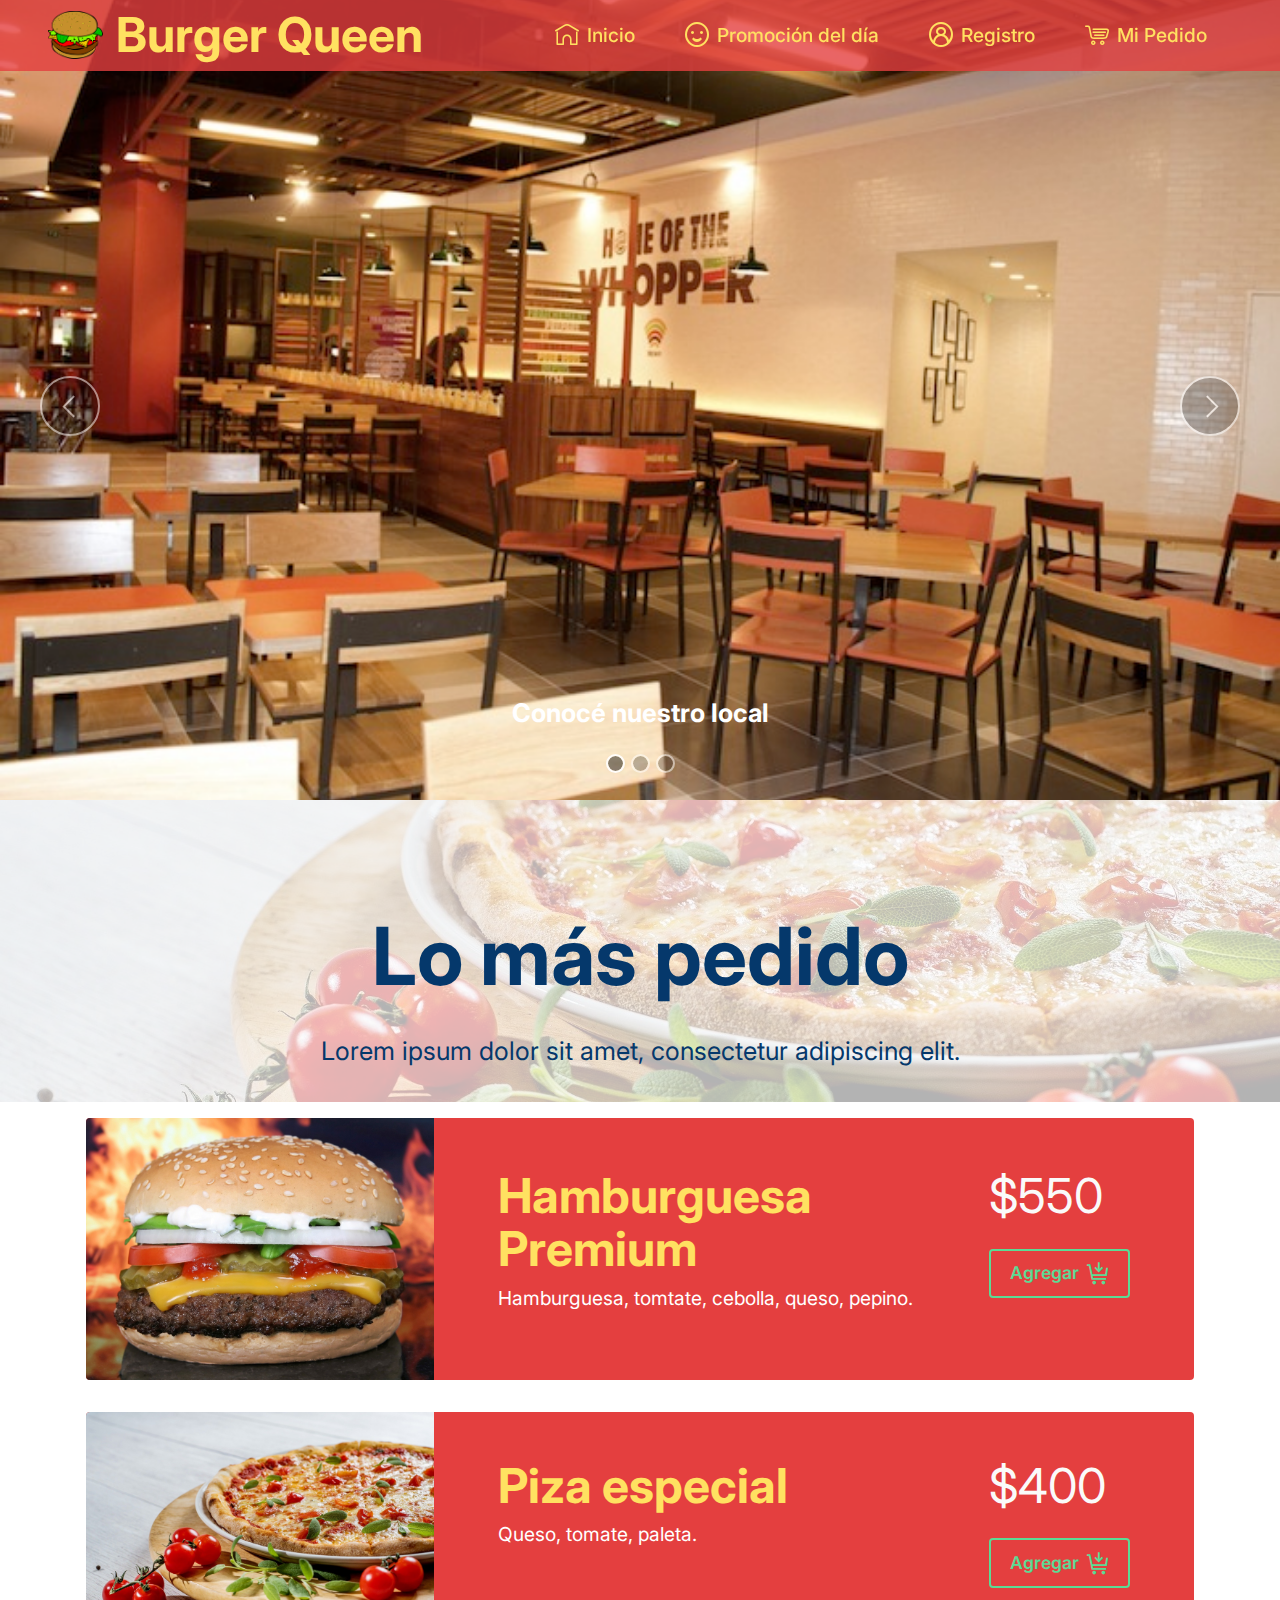
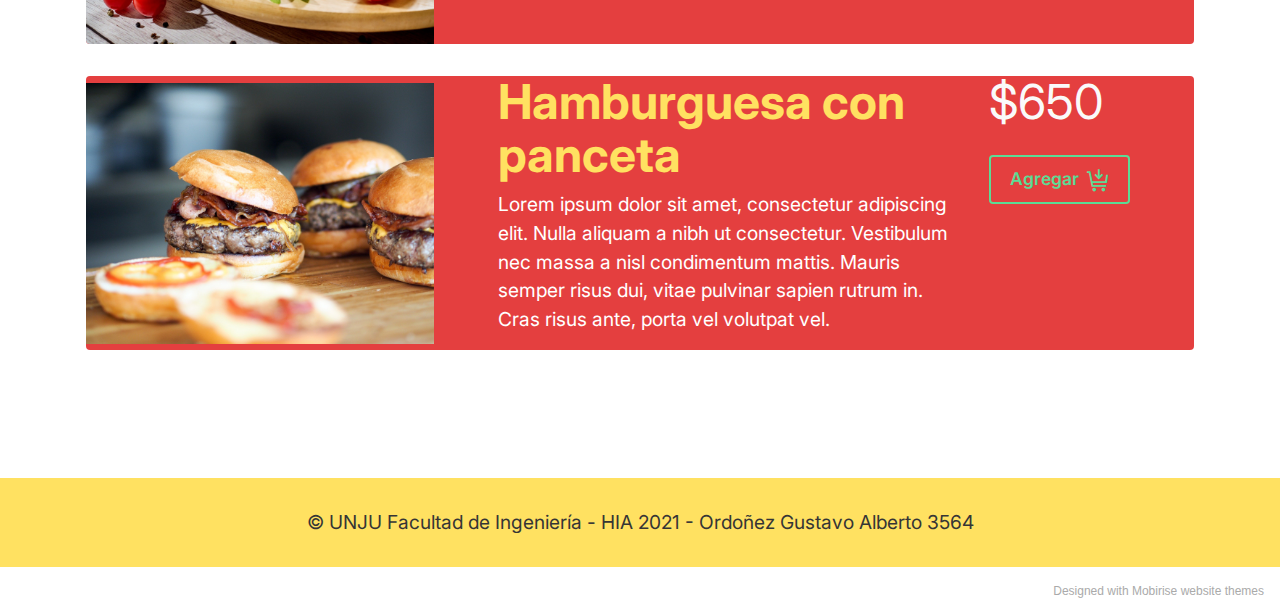
==== commit 11ff4f84: "Modificado Estilo. Agregado imagenes y analitycs" ====
--- a/index.html
+++ b/index.html
@@ -10,7 +10,7 @@
   <meta name="description" content="">
   
   
-  <title>Home</title>
+  <title>Principal</title>
   <link rel="stylesheet" href="assets/web/assets/mobirise-icons2/mobirise2.css">
   <link rel="stylesheet" href="assets/web/assets/mobirise-icons-bold/mobirise-icons-bold.css">
   <link rel="stylesheet" href="assets/bootstrap/css/bootstrap.min.css">
@@ -23,7 +23,15 @@
   <noscript><link rel="stylesheet" href="https://fonts.googleapis.com/css?family=Inter:100,200,300,400,500,600,700,800,900&display=swap"></noscript>
   <link rel="preload" as="style" href="assets/mobirise/css/mbr-additional.css"><link rel="stylesheet" href="assets/mobirise/css/mbr-additional.css" type="text/css">
   
-  
+  <!-- Global site tag (gtag.js) - Google Analytics -->
+  <script async src="https://www.googletagmanager.com/gtag/js?id=G-01SMBRNJSF"></script>
+  <script>
+  window.dataLayer = window.dataLayer || [];
+  function gtag(){dataLayer.push(arguments);}
+  gtag('js', new Date());
+
+  gtag('config', 'G-01SMBRNJSF');
+  </script>
   
   
 </head>
@@ -39,7 +47,7 @@
                         <img src="assets/images/mbr-1.png" alt="Mobirise" style="height: 3rem;">
                     </a>
                 </span>
-                <span class="navbar-caption-wrap"><a class="navbar-caption text-success display-2" href="https://mobiri.se">Burger Queen</a></span>
+                <span class="navbar-caption-wrap"><a class="navbar-caption text-warning display-2" href="https://mobiri.se">Burger Queen</a></span>
             </div>
             <button class="navbar-toggler" type="button" data-toggle="collapse" data-bs-toggle="collapse" data-target="#navbarSupportedContent" data-bs-target="#navbarSupportedContent" aria-controls="navbarNavAltMarkup" aria-expanded="false" aria-label="Toggle navigation">
                 <div class="hamburger">
@@ -54,19 +62,6 @@
                     <li class="nav-item"><a class="nav-link link text-warning display-7" href="page1.html"><span class="mobi-mbri mobi-mbri-smile-face mbr-iconfont mbr-iconfont-btn"></span>Promoción del día</a></li>
                     <li class="nav-item"><a class="nav-link link text-warning display-7" href="page3.html"><span class="mobi-mbri mobi-mbri-user-2 mbr-iconfont mbr-iconfont-btn"></span>Registro</a>
                     </li><li class="nav-item"><a class="nav-link link text-warning display-7" href="page4.html"><span class="mbrib-shopping-cart mbr-iconfont mbr-iconfont-btn"></span>Mi Pedido</a></li></ul>
-                <div class="icons-menu">
-                    <a class="iconfont-wrapper" href="https://mobiri.se" target="_blank">
-                        <span class="p-2 mbr-iconfont socicon-facebook socicon"></span>
-                    </a>
-                    <a class="iconfont-wrapper" href="https://mobiri.se" target="_blank">
-                        <span class="p-2 mbr-iconfont socicon-twitter socicon"></span>
-                    </a>
-                    <a class="iconfont-wrapper" href="https://mobiri.se" target="_blank">
-                        <span class="p-2 mbr-iconfont socicon-instagram socicon"></span>
-                    </a>
-                    
-                </div>
-                
             </div>
         </div>
     </nav>
@@ -83,37 +78,37 @@
         <div class="carousel-inner">
             <div class="carousel-item slider-image item active">
                 <div class="item-wrapper">
-                    <img class="d-block w-100" src="assets/images/background3.jpg">
+                    <img class="d-block w-100" src="assets/images/slider1.jpg">
                     
                     <div class="carousel-caption">
                         <h5 class="mbr-section-subtitle mbr-fonts-style display-5">
-                            <strong>Full-Width Slider</strong>
+                            <strong>Conocé nuestro local</strong>
                         </h5>
-                        <p class="mbr-section-text mbr-fonts-style display-7">Click on the image to edit slides.</p>
+                       
                     </div>
                 </div>
             </div>
             <div class="carousel-item slider-image item">
                 <div class="item-wrapper">
-                    <img class="d-block w-100" src="assets/images/background5.jpg">
+                    <img class="d-block w-100" src="assets/images/slider2.jpg">
                     
                     <div class="carousel-caption">
                         <h5 class="mbr-section-subtitle mbr-fonts-style display-5">
-                            <strong>Full-Width Slider</strong>
+                            <strong>Las mejores pizas</strong>
                         </h5>
-                        <p class="mbr-section-text mbr-fonts-style display-7">Click on the image to edit slides.</p>
+                        
                     </div>
                 </div>
             </div>
             <div class="carousel-item slider-image item">
                 <div class="item-wrapper">
-                    <img class="d-block w-100" src="assets/images/background8.jpg">
+                    <img class="d-block w-100" src="assets/images/slider3.jpg">
                     
                     <div class="carousel-caption">
                         <h5 class="mbr-section-subtitle mbr-fonts-style display-5">
-                            <strong>Full-Width Slider</strong>
+                            <strong>Papas fritas deliciosas</strong>
                         </h5>
-                        <p class="mbr-section-text mbr-fonts-style display-7">Click on the image to edit slides.</p>
+                        
                     </div>
                 </div>
             </div>
@@ -168,7 +163,7 @@
                                 </div>
                                 <div class="col-md-auto">
                                     <p class="price mbr-fonts-style display-2">$550</p>
-                                    <div class="mbr-section-btn"><a href="https://mobiri.se" class="btn btn-secondary-outline display-4"><span class="mobi-mbri mobi-mbri-cart-add mbr-iconfont mbr-iconfont-btn"></span>Agregar</a></div>
+                                    <div class="mbr-section-btn"><a href="page4.html" class="btn btn-secondary-outline display-4"><span class="mobi-mbri mobi-mbri-cart-add mbr-iconfont mbr-iconfont-btn"></span>Agregar</a></div>
                                 </div>
                                 <div></div>
                             </div>
@@ -194,7 +189,7 @@
                                 </div>
                                 <div class="col-md-auto">
                                     <p class="price mbr-fonts-style display-2">$400</p>
-                                    <div class="mbr-section-btn"><a href="https://mobiri.se" class="btn btn-secondary-outline display-4"><span class="mobi-mbri mobi-mbri-cart-add mbr-iconfont mbr-iconfont-btn"></span>Agregar</a></div>
+                                    <div class="mbr-section-btn"><a href="page4.html" class="btn btn-secondary-outline display-4"><span class="mobi-mbri mobi-mbri-cart-add mbr-iconfont mbr-iconfont-btn"></span>Agregar</a></div>
                                 </div>
                                 <div></div>
                             </div>
@@ -220,7 +215,7 @@
                                 </div>
                                 <div class="col-md-auto">
                                     <p class="price mbr-fonts-style display-2">$650</p>
-                                    <div class="mbr-section-btn"><a href="https://mobiri.se" class="btn btn-secondary-outline display-4"><span class="mobi-mbri mobi-mbri-cart-add mbr-iconfont mbr-iconfont-btn"></span>Agregar</a></div>
+                                    <div class="mbr-section-btn"><a href="page4.html" class="btn btn-secondary-outline display-4"><span class="mobi-mbri mobi-mbri-cart-add mbr-iconfont mbr-iconfont-btn"></span>Agregar</a></div>
                                 </div>
                                 <div></div>
                             </div>
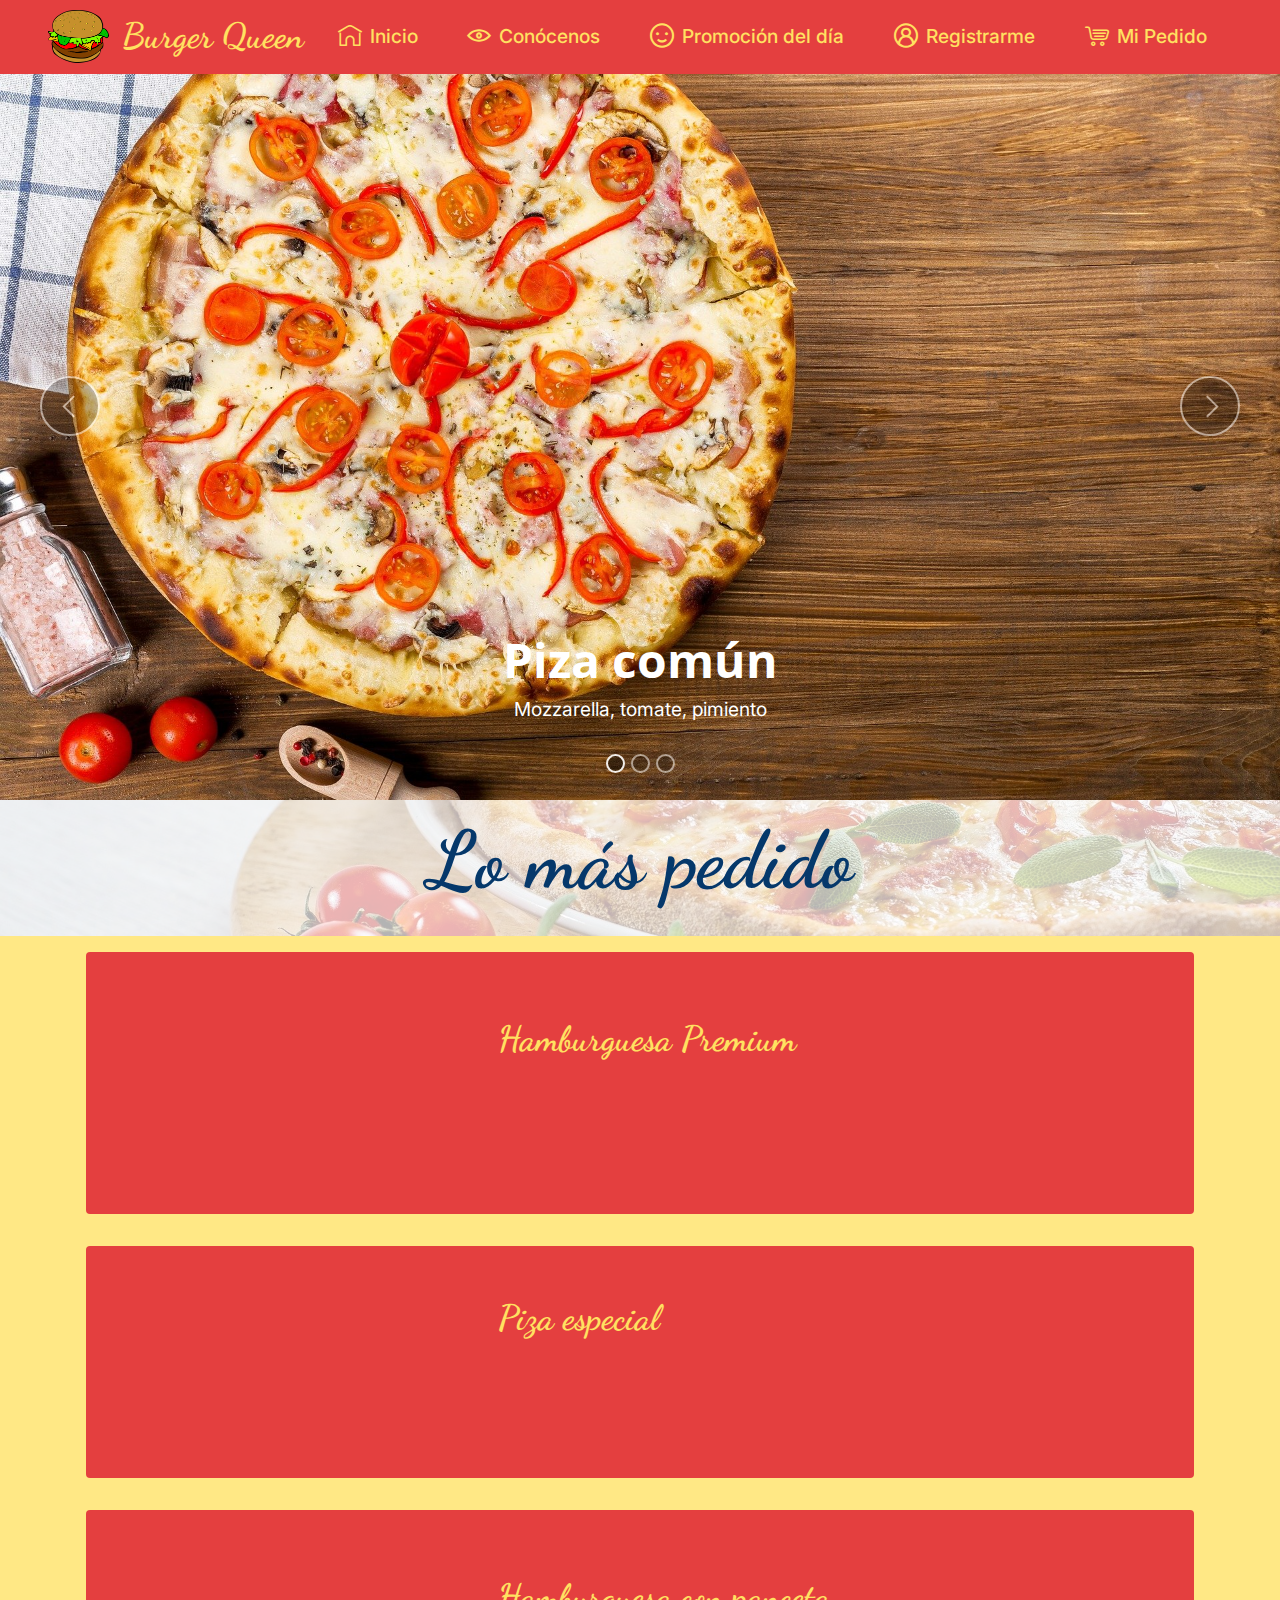
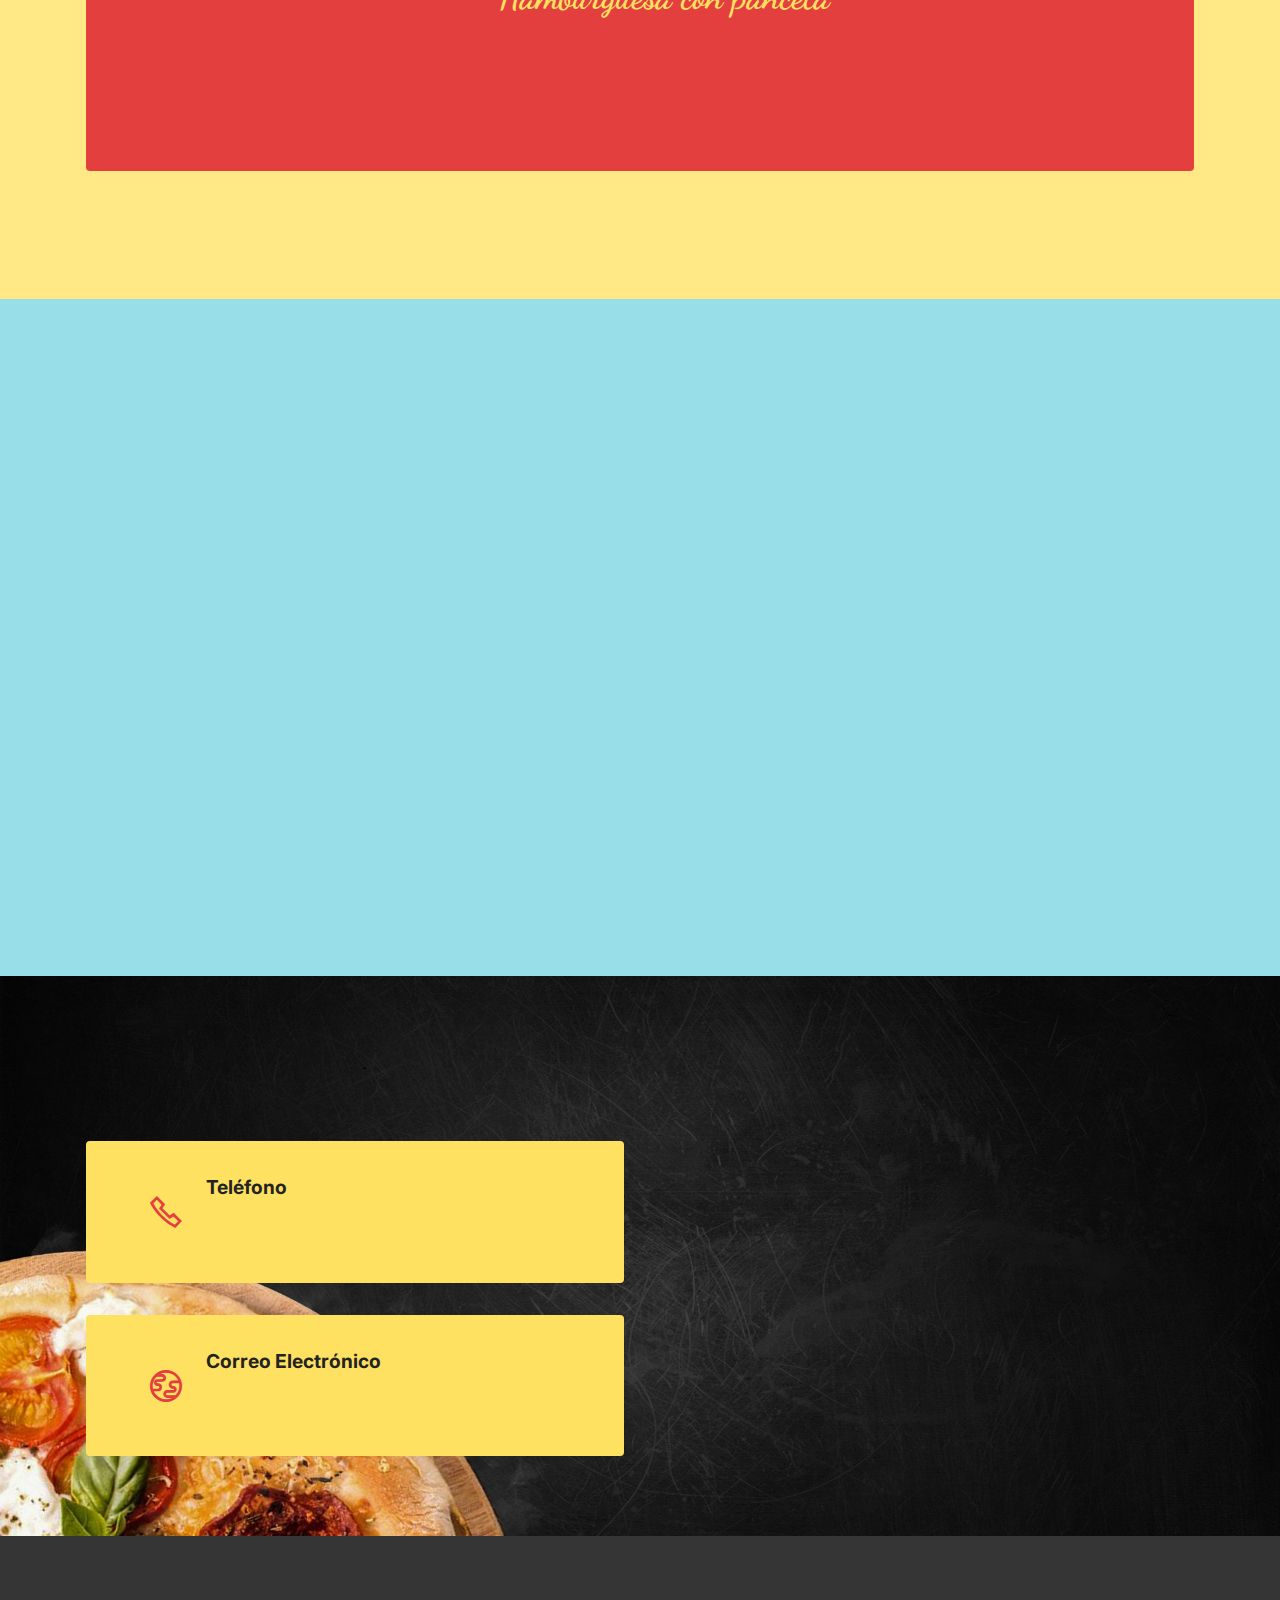
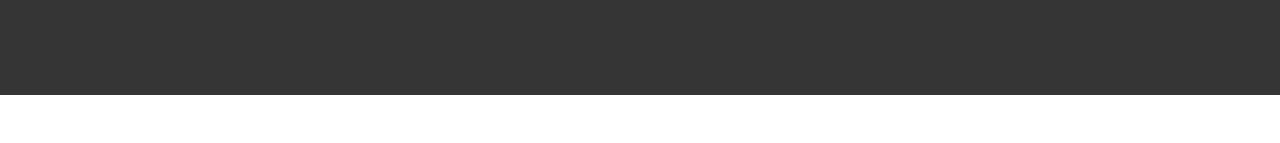
==== commit e8498b14: "Agregadas las mejoras" ====
--- a/index.html
+++ b/index.html
@@ -10,15 +10,21 @@
   <meta name="description" content="">
   
   
-  <title>Principal</title>
+  <title>Inicio</title>
   <link rel="stylesheet" href="assets/web/assets/mobirise-icons2/mobirise2.css">
   <link rel="stylesheet" href="assets/web/assets/mobirise-icons-bold/mobirise-icons-bold.css">
   <link rel="stylesheet" href="assets/bootstrap/css/bootstrap.min.css">
   <link rel="stylesheet" href="assets/bootstrap/css/bootstrap-grid.min.css">
   <link rel="stylesheet" href="assets/bootstrap/css/bootstrap-reboot.min.css">
+  <link rel="stylesheet" href="assets/parallax/jarallax.css">
+  <link rel="stylesheet" href="assets/animatecss/animate.css">
   <link rel="stylesheet" href="assets/dropdown/css/style.css">
   <link rel="stylesheet" href="assets/socicon/css/styles.css">
   <link rel="stylesheet" href="assets/theme/css/style.css">
+  <link rel="preload" href="https://fonts.googleapis.com/css?family=Dancing+Script:400,500,600,700&display=swap" as="style" onload="this.onload=null;this.rel='stylesheet'">
+  <noscript><link rel="stylesheet" href="https://fonts.googleapis.com/css?family=Dancing+Script:400,500,600,700&display=swap"></noscript>
+  <link rel="preload" href="https://fonts.googleapis.com/css?family=Open+Sans:300,400,500,600,700,800,300i,400i,500i,600i,700i,800i&display=swap" as="style" onload="this.onload=null;this.rel='stylesheet'">
+  <noscript><link rel="stylesheet" href="https://fonts.googleapis.com/css?family=Open+Sans:300,400,500,600,700,800,300i,400i,500i,600i,700i,800i&display=swap"></noscript>
   <link rel="preload" href="https://fonts.googleapis.com/css?family=Inter:100,200,300,400,500,600,700,800,900&display=swap" as="style" onload="this.onload=null;this.rel='stylesheet'">
   <noscript><link rel="stylesheet" href="https://fonts.googleapis.com/css?family=Inter:100,200,300,400,500,600,700,800,900&display=swap"></noscript>
   <link rel="preload" as="style" href="assets/mobirise/css/mbr-additional.css"><link rel="stylesheet" href="assets/mobirise/css/mbr-additional.css" type="text/css">
@@ -37,17 +43,17 @@
 </head>
 <body>
   
-  <section data-bs-version="5.1" class="menu menu3 cid-sFAA5oUu2Y" once="menu" id="menu3-1">
+  <section data-bs-version="5.1" class="menu menu3 cid-sOpDJaQOJf" once="menu" id="menu3-z">
     
     <nav class="navbar navbar-dropdown navbar-expand-lg">
         <div class="container-fluid">
             <div class="navbar-brand">
                 <span class="navbar-logo">
-                    <a href="https://mobiri.se">
-                        <img src="assets/images/mbr-1.png" alt="Mobirise" style="height: 3rem;">
+                    <a href="index.html">
+                        <img src="assets/images/mbr-1.png" alt="Mobirise" style="height: 3.3rem;">
                     </a>
                 </span>
-                <span class="navbar-caption-wrap"><a class="navbar-caption text-warning display-2" href="https://mobiri.se">Burger Queen</a></span>
+                <span class="navbar-caption-wrap"><a class="navbar-caption text-warning text-primary display-5" href="index.html">Burger Queen</a></span>
             </div>
             <button class="navbar-toggler" type="button" data-toggle="collapse" data-bs-toggle="collapse" data-target="#navbarSupportedContent" data-bs-target="#navbarSupportedContent" aria-controls="navbarNavAltMarkup" aria-expanded="false" aria-label="Toggle navigation">
                 <div class="hamburger">
@@ -58,73 +64,72 @@
                 </div>
             </button>
             <div class="collapse navbar-collapse" id="navbarSupportedContent">
-                <ul class="navbar-nav nav-dropdown nav-right" data-app-modern-menu="true"><li class="nav-item"><a class="nav-link link text-warning display-7" href="index.html"><span class="mbrib-home mbr-iconfont mbr-iconfont-btn"></span>Inicio</a></li>
-                    <li class="nav-item"><a class="nav-link link text-warning display-7" href="page1.html"><span class="mobi-mbri mobi-mbri-smile-face mbr-iconfont mbr-iconfont-btn"></span>Promoción del día</a></li>
-                    <li class="nav-item"><a class="nav-link link text-warning display-7" href="page3.html"><span class="mobi-mbri mobi-mbri-user-2 mbr-iconfont mbr-iconfont-btn"></span>Registro</a>
-                    </li><li class="nav-item"><a class="nav-link link text-warning display-7" href="page4.html"><span class="mbrib-shopping-cart mbr-iconfont mbr-iconfont-btn"></span>Mi Pedido</a></li></ul>
+                <ul class="navbar-nav nav-dropdown nav-right" data-app-modern-menu="true"><li class="nav-item"><a class="nav-link link text-warning text-primary display-4" href="index.html"><span class="mbrib-home mbr-iconfont mbr-iconfont-btn"></span>Inicio</a></li><li class="nav-item"><a class="nav-link link text-warning text-primary display-4" href="index.html#image1-1d"><span class="mobi-mbri mobi-mbri-preview mbr-iconfont mbr-iconfont-btn"></span>Conócenos</a></li>
+                    <li class="nav-item"><a class="nav-link link text-warning text-primary display-4" href="promociones.html"><span class="mobi-mbri mobi-mbri-smile-face mbr-iconfont mbr-iconfont-btn"></span>Promoción del día</a></li>
+                    <li class="nav-item"><a class="nav-link link text-warning text-primary display-4" href="registro.html"><span class="mobi-mbri mobi-mbri-user-2 mbr-iconfont mbr-iconfont-btn"></span>Registrarme</a>
+                    </li><li class="nav-item"><a class="nav-link link text-warning text-primary display-4" href="pedido.html"><span class="mbrib-shopping-cart mbr-iconfont mbr-iconfont-btn"></span>Mi Pedido</a></li></ul>
+                
+                
             </div>
         </div>
     </nav>
 </section>
 
-<section data-bs-version="5.1" class="slider1 cid-sNUw6vE2OR" id="slider1-n">
-    
-    <div class="carousel slide" id="sNVZQHQCX6" data-interval="5000" data-bs-interval="5000">
+<section data-bs-version="5.1" class="slider1 cid-sOpDJbkNwM" id="slider1-10">
+    
+    <div class="carousel slide carousel-fade" id="sOwiIJjXbX" data-interval="5000" data-bs-interval="5000">
         <ol class="carousel-indicators">
-            <li data-slide-to="0" data-bs-slide-to="0" class="active" data-target="#sNVZQHQCX6" data-bs-target="#sNVZQHQCX6"></li>
-            <li data-slide-to="1" data-bs-slide-to="1" data-target="#sNVZQHQCX6" data-bs-target="#sNVZQHQCX6"></li>
-            <li data-slide-to="2" data-bs-slide-to="2" data-target="#sNVZQHQCX6" data-bs-target="#sNVZQHQCX6"></li>
+            <li data-slide-to="0" data-bs-slide-to="0" class="active" data-target="#sOwiIJjXbX" data-bs-target="#sOwiIJjXbX"></li>
+            <li data-slide-to="1" data-bs-slide-to="1" data-target="#sOwiIJjXbX" data-bs-target="#sOwiIJjXbX"></li>
+            <li data-slide-to="2" data-bs-slide-to="2" data-target="#sOwiIJjXbX" data-bs-target="#sOwiIJjXbX"></li>
         </ol>
         <div class="carousel-inner">
             <div class="carousel-item slider-image item active">
                 <div class="item-wrapper">
-                    <img class="d-block w-100" src="assets/images/slider1.jpg">
+                    <img class="d-block w-100" src="assets/images/mbr-6.jpg">
                     
                     <div class="carousel-caption">
-                        <h5 class="mbr-section-subtitle mbr-fonts-style display-5">
-                            <strong>Conocé nuestro local</strong>
-                        </h5>
-                       
+                        <h5 class="mbr-section-subtitle mbr-fonts-style display-2">
+                            <strong>Piza común</strong></h5>
+                        <p class="mbr-section-text mbr-fonts-style display-7">Mozzarella, tomate, pimiento</p>
                     </div>
                 </div>
             </div>
             <div class="carousel-item slider-image item">
                 <div class="item-wrapper">
-                    <img class="d-block w-100" src="assets/images/slider2.jpg">
+                    <img class="d-block w-100" src="assets/images/mbr-1.jpg">
                     
                     <div class="carousel-caption">
-                        <h5 class="mbr-section-subtitle mbr-fonts-style display-5">
-                            <strong>Las mejores pizas</strong>
-                        </h5>
-                        
+                        <h5 class="mbr-section-subtitle mbr-fonts-style display-2">
+                            <strong>Hamburguesa Común</strong></h5>
+                        <p class="mbr-section-text mbr-fonts-style display-7">Hamburguesa, tomate, cebolla, perejil, mostaza</p>
                     </div>
                 </div>
             </div>
             <div class="carousel-item slider-image item">
                 <div class="item-wrapper">
-                    <img class="d-block w-100" src="assets/images/slider3.jpg">
+                    <img class="d-block w-100" src="assets/images/mbr-11.jpg">
                     
                     <div class="carousel-caption">
-                        <h5 class="mbr-section-subtitle mbr-fonts-style display-5">
-                            <strong>Papas fritas deliciosas</strong>
-                        </h5>
-                        
-                    </div>
-                </div>
-            </div>
-        </div>
-        <a class="carousel-control carousel-control-prev" role="button" data-slide="prev" data-bs-slide="prev" href="#sNVZQHQCX6">
+                        <h5 class="mbr-section-subtitle mbr-fonts-style display-2">
+                            <strong>Hamburguesa grande</strong></h5>
+                        <p class="mbr-section-text mbr-fonts-style display-7">Hamburguesa grande, tomate, lechuga, cebolla, queso crema</p>
+                    </div>
+                </div>
+            </div>
+        </div>
+        <a class="carousel-control carousel-control-prev" role="button" data-slide="prev" data-bs-slide="prev" href="#sOwiIJjXbX">
             <span class="mobi-mbri mobi-mbri-arrow-prev" aria-hidden="true"></span>
             <span class="sr-only visually-hidden">Previous</span>
         </a>
-        <a class="carousel-control carousel-control-next" role="button" data-slide="next" data-bs-slide="next" href="#sNVZQHQCX6">
+        <a class="carousel-control carousel-control-next" role="button" data-slide="next" data-bs-slide="next" href="#sOwiIJjXbX">
             <span class="mobi-mbri mobi-mbri-arrow-next" aria-hidden="true"></span>
             <span class="sr-only visually-hidden">Next</span>
         </a>
     </div>
 </section>
 
-<section data-bs-version="5.1" class="content4 cid-sFADQQfNeA" id="content4-6">
+<section data-bs-version="5.1" class="content4 cid-sOpDJbJBCQ" id="content4-11">
     
     <div class="mbr-overlay" style="opacity: 0.7; background-color: rgb(255, 255, 255);">
     </div>
@@ -132,14 +137,14 @@
         <div class="row justify-content-center">
             <div class="title col-md-12 col-lg-10">
                 <h3 class="mbr-section-title mbr-fonts-style align-center mb-4 display-1"><strong>Lo más pedido</strong><strong><br></strong></h3>
-                <h4 class="mbr-section-subtitle align-center mbr-fonts-style mb-4 display-5">Lorem ipsum dolor sit amet, consectetur adipiscing elit.</h4>
                 
-            </div>
-        </div>
-    </div>
-</section>
-
-<section data-bs-version="5.1" class="features8 cid-sFADMOwrhN" xmlns="http://www.w3.org/1999/html" id="features9-4">
+                
+            </div>
+        </div>
+    </div>
+</section>
+
+<section data-bs-version="5.1" class="features8 cid-sOpDJbY5zj" xmlns="http://www.w3.org/1999/html" id="features9-12">
     
     
 
@@ -158,12 +163,12 @@
                         <div class="card-box">
                             <div class="row">
                                 <div class="col-md">
-                                    <h6 class="card-title mbr-fonts-style display-2"><strong>Hamburguesa Premium</strong></h6>
+                                    <h6 class="card-title mbr-fonts-style display-5"><strong>Hamburguesa Premium</strong></h6>
                                     <p class="mbr-text mbr-fonts-style display-7">Hamburguesa, tomtate, cebolla, queso, pepino.<br></p>
                                 </div>
                                 <div class="col-md-auto">
                                     <p class="price mbr-fonts-style display-2">$550</p>
-                                    <div class="mbr-section-btn"><a href="page4.html" class="btn btn-secondary-outline display-4"><span class="mobi-mbri mobi-mbri-cart-add mbr-iconfont mbr-iconfont-btn"></span>Agregar</a></div>
+                                    <div class="mbr-section-btn"><a href="pedido.html" class="btn btn-secondary display-4"><span class="mobi-mbri mobi-mbri-cart-add mbr-iconfont mbr-iconfont-btn"></span>Agregar</a></div>
                                 </div>
                                 <div></div>
                             </div>
@@ -184,12 +189,12 @@
                         <div class="card-box">
                             <div class="row">
                                 <div class="col-md">
-                                    <h6 class="card-title mbr-fonts-style display-2"><strong>Piza especial</strong></h6>
+                                    <h6 class="card-title mbr-fonts-style display-5"><strong>Piza especial</strong></h6>
                                     <p class="mbr-text mbr-fonts-style display-7">Queso, tomate, paleta.</p>
                                 </div>
                                 <div class="col-md-auto">
                                     <p class="price mbr-fonts-style display-2">$400</p>
-                                    <div class="mbr-section-btn"><a href="page4.html" class="btn btn-secondary-outline display-4"><span class="mobi-mbri mobi-mbri-cart-add mbr-iconfont mbr-iconfont-btn"></span>Agregar</a></div>
+                                    <div class="mbr-section-btn"><a href="pedido.html" class="btn btn-secondary display-4"><span class="mobi-mbri mobi-mbri-cart-add mbr-iconfont mbr-iconfont-btn"></span>Agregar</a></div>
                                 </div>
                                 <div></div>
                             </div>
@@ -210,12 +215,12 @@
                         <div class="card-box">
                             <div class="row">
                                 <div class="col-md">
-                                    <h6 class="card-title mbr-fonts-style display-2"><strong>Hamburguesa con panceta</strong></h6>
-                                    <p class="mbr-text mbr-fonts-style display-7">Lorem ipsum dolor sit amet, consectetur adipiscing elit. Nulla aliquam a nibh ut consectetur. Vestibulum nec massa a nisl condimentum mattis. Mauris semper risus dui, vitae pulvinar sapien rutrum in. Cras risus ante, porta vel volutpat vel.<br></p>
+                                    <h6 class="card-title mbr-fonts-style display-5"><strong>Hamburguesa con panceta</strong></h6>
+                                    <p class="mbr-text mbr-fonts-style display-7">Carne, panceta, queso chedar, cebolla.</p>
                                 </div>
                                 <div class="col-md-auto">
                                     <p class="price mbr-fonts-style display-2">$650</p>
-                                    <div class="mbr-section-btn"><a href="page4.html" class="btn btn-secondary-outline display-4"><span class="mobi-mbri mobi-mbri-cart-add mbr-iconfont mbr-iconfont-btn"></span>Agregar</a></div>
+                                    <div class="mbr-section-btn"><a href="https://mobiri.se" class="btn btn-secondary display-4"><span class="mobi-mbri mobi-mbri-cart-add mbr-iconfont mbr-iconfont-btn"></span>Agregar</a></div>
                                 </div>
                                 <div></div>
                             </div>
@@ -227,7 +232,75 @@
     </div>
 </section>
 
-<section data-bs-version="5.1" class="footer7 cid-sNNs2WzjVv" once="footers" id="footer7-0">
+<section data-bs-version="5.1" class="image1 cid-sOv9N6pvUg" id="image1-1d">
+    
+
+    
+
+    <div class="container">
+        <div class="row align-items-center">
+            <div class="col-12 col-lg-8">
+                <div class="image-wrapper">
+                    <img src="assets/images/mbr-17.jpg" alt="Mobirise">
+                    
+                </div>
+            </div>
+            <div class="col-12 col-lg">
+                <div class="text-wrapper">
+                    <h3 class="mbr-section-title mbr-fonts-style mb-3 display-5"><strong>¿Quienes somos?</strong></h3>
+                    <p class="mbr-text mbr-fonts-style display-7">
+                        Somos una empresa jujeña de comida rápida, nuestra meta es que los clientes se sientan satisfechos con nuestras comidas.</p>
+                </div>
+            </div>
+        </div>
+    </div>
+</section>
+
+<section data-bs-version="5.1" class="contacts3 map1 cid-sOpEP6fIDy" id="contacts3-14">
+
+    
+    <div class="mbr-overlay" style="opacity: 0; background-color: rgb(53, 53, 53);"></div>
+    <div class="container">
+        <div class="mbr-section-head">
+            <h3 class="mbr-section-title mbr-fonts-style align-center mb-0 display-2">
+                <strong>Donde encontrarnos</strong></h3>
+            
+        </div>
+        <div class="row justify-content-center mt-4">
+            <div class="card col-12 col-md-6">
+                <div class="card-wrapper">
+                    <div class="image-wrapper">
+                        <span class="mbr-iconfont mobi-mbri-phone mobi-mbri"></span>
+                    </div>
+                    <div class="text-wrapper">
+                        <h6 class="card-title mbr-fonts-style mb-1 display-4">
+                            <strong>Teléfono</strong></h6>
+                        <p class="mbr-text mbr-fonts-style display-7">
+                            <a href="index.html" class="text-primary">0 (800) 123 45 67</a>
+                        </p>
+                    </div>
+                </div>
+                <div class="card-wrapper">
+                    <div class="image-wrapper">
+                        <span class="mbr-iconfont mobi-mbri-globe mobi-mbri"></span>
+                    </div>
+                    <div class="text-wrapper">
+                        <h6 class="card-title mbr-fonts-style mb-1 display-4">
+                            <strong>Correo Electrónico</strong></h6>
+                        <p class="mbr-text mbr-fonts-style display-7">
+                            <a href="index.html" class="text-primary">info@site.com</a>
+                        </p>
+                    </div>
+                </div>
+            </div>
+            <div class="map-wrapper col-12 col-md-6">
+                <div class="google-map"><iframe frameborder="0" style="border:0" src="https://www.google.com/maps/embed/v1/place?key=AIzaSyDk89J4FSunMF33ruMVWJaJht_Ro0kvoXs&amp;q=-24.1865657,-65.3058349" allowfullscreen=""></iframe></div>
+            </div>
+        </div>
+    </div>
+</section>
+
+<section data-bs-version="5.1" class="footer3 cid-sOpJuNTlNb" once="footers" id="footer3-1a">
 
     
 
@@ -235,14 +308,39 @@
 
     <div class="container">
         <div class="media-container-row align-center mbr-white">
-            <div class="col-12">
-                <p class="mbr-text mb-0 mbr-fonts-style display-7">
-                    © UNJU Facultad de Ingeniería - HIA 2021 - Ordoñez Gustavo Alberto 3564</p>
-            </div>
-        </div>
-    </div>
-</section><section style="background-color: #fff; font-family: -apple-system, BlinkMacSystemFont, 'Segoe UI', 'Roboto', 'Helvetica Neue', Arial, sans-serif; color:#aaa; font-size:12px; padding: 0; align-items: center; display: flex;"><a href="https://mobirise.site/s" style="flex: 1 1; height: 3rem; padding-left: 1rem;"></a><p style="flex: 0 0 auto; margin:0; padding-right:1rem;">Designed with Mobirise <a href="https://mobirise.site/u" style="color:#aaa;">website</a> themes</p></section><script src="assets/bootstrap/js/bootstrap.bundle.min.js"></script>  <script src="assets/smoothscroll/smooth-scroll.js"></script>  <script src="assets/ytplayer/index.js"></script>  <script src="assets/dropdown/js/navbar-dropdown.js"></script>  <script src="assets/theme/js/script.js"></script>  
-  
-  
-</body>
+            
+            <div class="row social-row">
+                <div class="social-list align-right pb-2">
+                    
+                    
+                    
+                    
+                    
+                    
+                <div class="soc-item">
+                        <a href="https://twitter.com/mobirise" target="_blank">
+                            <span class="mbr-iconfont mbr-iconfont-social socicon-instagram socicon"></span>
+                        </a>
+                    </div><div class="soc-item">
+                        <a href="https://www.facebook.com/pages/Mobirise/1616226671953247" target="_blank">
+                            <span class="socicon-facebook socicon mbr-iconfont mbr-iconfont-social"></span>
+                        </a>
+                    </div><div class="soc-item">
+                        <a href="https://www.youtube.com/c/mobirise" target="_blank">
+                            <span class="mbr-iconfont mbr-iconfont-social socicon-tiktok socicon"></span>
+                        </a>
+                    </div></div>
+            </div>
+            <div class="row row-copirayt">
+                <p class="mbr-text mb-0 mbr-fonts-style mbr-white align-center display-7">
+                    Gral. San Martín 921 - San Salvador de Jujuy - Jujuy - Argentina<br>UNJU Facultad de Ingeniería - Herramientas Informáticas Avanzadas 2021 - Ordoñez Gustavo Alberto 3564</p>
+            </div>
+        </div>
+    </div>
+</section><section style="background-color: #fff; font-family: -apple-system, BlinkMacSystemFont, 'Segoe UI', 'Roboto', 'Helvetica Neue', Arial, sans-serif; color:#aaa; font-size:12px; padding: 0; align-items: center; display: flex;"><a href="https://mobirise.site/t" style="flex: 1 1; height: 3rem; padding-left: 1rem;"></a><p style="flex: 0 0 auto; margin:0; padding-right:1rem;">Mobirise web builder - <a href="https://mobirise.site/n" style="color:#aaa;">Check this</a></p></section><script src="assets/bootstrap/js/bootstrap.bundle.min.js"></script>  <script src="assets/parallax/jarallax.js"></script>  <script src="assets/smoothscroll/smooth-scroll.js"></script>  <script src="assets/ytplayer/index.js"></script>  <script src="assets/dropdown/js/navbar-dropdown.js"></script>  <script src="assets/theme/js/script.js"></script>  
+  
+  
+ <div id="scrollToTop" class="scrollToTop mbr-arrow-up"><a style="text-align: center;"><i class="mbr-arrow-up-icon mbr-arrow-up-icon-cm cm-icon cm-icon-smallarrow-up"></i></a></div>
+    <input name="animation" type="hidden">
+  </body>
 </html>--- a/assets/parallax/jarallax.css
+++ b/assets/parallax/jarallax.css
@@ -0,0 +1,15 @@
+.jarallax {
+    position: relative;
+    z-index: 0;
+}
+.jarallax > .jarallax-img {
+    position: absolute;
+    object-fit: cover;
+    /* support for plugin https://github.com/bfred-it/object-fit-images */
+    font-family: 'object-fit: cover;';
+    top: 0;
+    left: 0;
+    width: 100%;
+    height: 100%;
+    z-index: -1;
+}--- a/assets/mobirise/css/mbr-additional.css
+++ b/assets/mobirise/css/mbr-additional.css
@@ -5,7 +5,7 @@
   font-family: Jost;
 }
 .display-1 {
-  font-family: 'Inter', sans-serif;
+  font-family: 'Dancing Script', handwriting;
   font-size: 5rem;
   line-height: 1.1;
 }
@@ -13,7 +13,7 @@
   font-size: 6.25rem;
 }
 .display-2 {
-  font-family: 'Inter', sans-serif;
+  font-family: 'Open Sans', sans-serif;
   font-size: 3rem;
   line-height: 1.1;
 }
@@ -22,19 +22,19 @@
 }
 .display-4 {
   font-family: 'Inter', sans-serif;
-  font-size: 1.1rem;
+  font-size: 1.2rem;
   line-height: 1.5;
 }
 .display-4 > .mbr-iconfont {
-  font-size: 1.375rem;
+  font-size: 1.5rem;
 }
 .display-5 {
-  font-family: 'Inter', sans-serif;
-  font-size: 1.6rem;
+  font-family: 'Dancing Script', handwriting;
+  font-size: 2.2rem;
   line-height: 1.5;
 }
 .display-5 > .mbr-iconfont {
-  font-size: 2rem;
+  font-size: 2.75rem;
 }
 .display-7 {
   font-family: 'Inter', sans-serif;
@@ -66,14 +66,14 @@
     line-height: calc( 1.3 * (1.7rem + (3 - 1.7) * ((100vw - 20rem) / (48 - 20))));
   }
   .display-4 {
-    font-size: 0.88rem;
-    font-size: calc( 1.0350000000000001rem + (1.1 - 1.0350000000000001) * ((100vw - 20rem) / (48 - 20)));
-    line-height: calc( 1.4 * (1.0350000000000001rem + (1.1 - 1.0350000000000001) * ((100vw - 20rem) / (48 - 20))));
+    font-size: 0.96rem;
+    font-size: calc( 1.07rem + (1.2 - 1.07) * ((100vw - 20rem) / (48 - 20)));
+    line-height: calc( 1.4 * (1.07rem + (1.2 - 1.07) * ((100vw - 20rem) / (48 - 20))));
   }
   .display-5 {
-    font-size: 1.28rem;
-    font-size: calc( 1.21rem + (1.6 - 1.21) * ((100vw - 20rem) / (48 - 20)));
-    line-height: calc( 1.4 * (1.21rem + (1.6 - 1.21) * ((100vw - 20rem) / (48 - 20))));
+    font-size: 1.76rem;
+    font-size: calc( 1.42rem + (2.2 - 1.42) * ((100vw - 20rem) / (48 - 20)));
+    line-height: calc( 1.4 * (1.42rem + (2.2 - 1.42) * ((100vw - 20rem) / (48 - 20))));
   }
   .display-7 {
     font-size: 0.96rem;
@@ -552,6 +552,12 @@
 .alert-danger {
   background-color: #ff9966;
 }
+.mbr-section-btn a.btn:not(.btn-form) {
+  border-radius: 100px;
+}
+.mbr-gallery-filter li a {
+  border-radius: 100px !important;
+}
 .mbr-gallery-filter li.active .btn {
   background-color: #e43f3f;
   border-color: #e43f3f;
@@ -560,6 +566,9 @@
 .mbr-gallery-filter li.active .btn:focus {
   box-shadow: none;
 }
+.nav-tabs .nav-link {
+  border-radius: 100px !important;
+}
 a,
 a:hover {
   color: #e43f3f;
@@ -585,17 +594,17 @@
   color: #ffffff;
 }
 /* Scroll to top button*/
-.scrollToTop_wraper {
-  display: none;
+#scrollToTop a {
+  border-radius: 100px;
 }
 .form-control {
   font-family: 'Inter', sans-serif;
-  font-size: 1.1rem;
+  font-size: 1.2rem;
   line-height: 1.5;
   font-weight: 400;
 }
 .form-control > .mbr-iconfont {
-  font-size: 1.375rem;
+  font-size: 1.5rem;
 }
 .form-control:hover,
 .form-control:focus {
@@ -604,17 +613,30 @@
 }
 .form-control:-webkit-input-placeholder {
   font-family: 'Inter', sans-serif;
-  font-size: 1.1rem;
+  font-size: 1.2rem;
   line-height: 1.5;
   font-weight: 400;
 }
 .form-control:-webkit-input-placeholder > .mbr-iconfont {
-  font-size: 1.375rem;
+  font-size: 1.5rem;
 }
 blockquote {
   border-color: #e43f3f;
 }
 /* Forms */
+.mbr-form .input-group-btn a.btn {
+  border-radius: 100px !important;
+}
+.mbr-form .input-group-btn a.btn:hover {
+  box-shadow: 0 10px 40px 0 rgba(0, 0, 0, 0.2);
+}
+.mbr-form .input-group-btn button[type="submit"] {
+  border-radius: 100px !important;
+  padding: 1rem 3rem;
+}
+.mbr-form .input-group-btn button[type="submit"]:hover {
+  box-shadow: 0 10px 40px 0 rgba(0, 0, 0, 0.2);
+}
 .jq-selectbox li:hover,
 .jq-selectbox li.selected {
   background-color: #e43f3f;
@@ -786,7 +808,7 @@
   min-height: 70px;
   transition: all 0.3s;
   border-bottom: 1px solid transparent;
-  background: rgba(228, 63, 63, 0.8);
+  background: #e43f3f;
 }
 .cid-sFAA5oUu2Y .navbar.opened {
   transition: all 0.3s;
@@ -812,7 +834,7 @@
 }
 @media (min-width: 992px) {
   .cid-sFAA5oUu2Y .navbar.collapsed.opened:not(.navbar-short) .navbar-collapse {
-    max-height: calc(98.5vh - 3rem);
+    max-height: calc(98.5vh - 3.3rem);
   }
 }
 .cid-sFAA5oUu2Y .navbar.collapsed .dropdown-menu .dropdown-submenu {
@@ -962,7 +984,7 @@
   width: 30px;
   height: 2px;
   border-right: 5px;
-  background-color: #fafafa;
+  background-color: #ffe161;
 }
 .cid-sFAA5oUu2Y button.navbar-toggler .hamburger span:nth-child(1) {
   top: 0;
@@ -1191,14 +1213,1284 @@
 .cid-sFADMOwrhN .price {
   color: #fafafa;
 }
-.cid-sNNs2WzjVv {
-  padding-top: 30px;
-  padding-bottom: 30px;
+.cid-sOpJuNTlNb {
+  padding-top: 2rem;
+  padding-bottom: 2rem;
+  background-color: #353535;
+}
+.cid-sOpJuNTlNb .row-links {
+  width: 100%;
+  justify-content: center;
+}
+.cid-sOpJuNTlNb .social-row {
+  width: 100%;
+  justify-content: center;
+}
+.cid-sOpJuNTlNb .media-container-row {
+  flex-direction: column;
+  justify-content: center;
+  align-items: center;
+}
+.cid-sOpJuNTlNb .media-container-row .foot-menu {
+  list-style: none;
+  display: flex;
+  justify-content: center;
+  flex-wrap: wrap;
+  padding: 0;
+  margin-bottom: 0;
+}
+.cid-sOpJuNTlNb .media-container-row .foot-menu li {
+  padding: 0 1rem 1rem 1rem;
+}
+.cid-sOpJuNTlNb .media-container-row .foot-menu li p {
+  margin: 0;
+}
+.cid-sOpJuNTlNb .media-container-row .social-list {
+  width: auto;
+  padding-left: 0;
+  margin-bottom: 0;
+  list-style: none;
+  display: flex;
+  flex-wrap: wrap;
+  justify-content: flex-end;
+}
+.cid-sOpJuNTlNb .media-container-row .social-list .mbr-iconfont-social {
+  font-size: 1.5rem;
+  color: #ffffff;
+}
+.cid-sOpJuNTlNb .media-container-row .social-list .soc-item {
+  margin: 0 .5rem;
+}
+.cid-sOpJuNTlNb .media-container-row .social-list a {
+  margin: 0;
+  opacity: .5;
+  transition: .2s linear;
+}
+.cid-sOpJuNTlNb .media-container-row .social-list a:hover {
+  opacity: 1;
+}
+@media (max-width: 767px) {
+  .cid-sOpJuNTlNb .media-container-row .social-list {
+    -webkit-justify-content: center;
+    justify-content: center;
+  }
+}
+.cid-sOpJuNTlNb .media-container-row .row-copirayt {
+  word-break: break-word;
+  width: 100%;
+}
+.cid-sOpJuNTlNb .media-container-row .row-copirayt p {
+  width: 100%;
+}
+.cid-sOpDJaQOJf .navbar-dropdown {
+  position: relative !important;
+}
+.cid-sOpDJaQOJf .navbar-dropdown {
+  position: absolute !important;
+}
+.cid-sOpDJaQOJf .dropdown-item:before {
+  font-family: Moririse2 !important;
+  content: "\e966";
+  display: inline-block;
+  width: 0;
+  position: absolute;
+  left: 1rem;
+  top: 0.5rem;
+  margin-right: 0.5rem;
+  line-height: 1;
+  font-size: inherit;
+  vertical-align: middle;
+  text-align: center;
+  overflow: hidden;
+  transform: scale(0, 1);
+  transition: all 0.25s ease-in-out;
+}
+.cid-sOpDJaQOJf .dropdown-menu {
+  padding: 0;
+  border-radius: 4px;
+  box-shadow: 0 1px 3px 0 rgba(0, 0, 0, 0.1);
+}
+.cid-sOpDJaQOJf .dropdown-item {
+  border-bottom: 1px solid #e6e6e6;
+}
+.cid-sOpDJaQOJf .dropdown-item:hover,
+.cid-sOpDJaQOJf .dropdown-item:focus {
+  background: #e43f3f !important;
+  color: white !important;
+}
+.cid-sOpDJaQOJf .dropdown-item:first-child {
+  border-top-left-radius: 4px;
+  border-top-right-radius: 4px;
+}
+.cid-sOpDJaQOJf .dropdown-item:last-child {
+  border-bottom: none;
+  border-bottom-left-radius: 4px;
+  border-bottom-right-radius: 4px;
+}
+.cid-sOpDJaQOJf .nav-dropdown .link {
+  padding: 0 0.3em !important;
+  margin: 0.667em 1em !important;
+}
+.cid-sOpDJaQOJf .nav-dropdown .link.dropdown-toggle::after {
+  margin-left: 0.5rem;
+  margin-top: 0.2rem;
+}
+.cid-sOpDJaQOJf .nav-link {
+  position: relative;
+}
+.cid-sOpDJaQOJf .container {
+  display: flex;
+  margin: auto;
+}
+.cid-sOpDJaQOJf .iconfont-wrapper {
+  color: #05386b !important;
+  font-size: 1.5rem;
+  padding-right: 0.5rem;
+}
+.cid-sOpDJaQOJf .dropdown-menu,
+.cid-sOpDJaQOJf .navbar.opened {
+  background: #e43f3f !important;
+}
+.cid-sOpDJaQOJf .nav-item:focus,
+.cid-sOpDJaQOJf .nav-link:focus {
+  outline: none;
+}
+.cid-sOpDJaQOJf .dropdown .dropdown-menu .dropdown-item {
+  width: auto;
+  transition: all 0.25s ease-in-out;
+}
+.cid-sOpDJaQOJf .dropdown .dropdown-menu .dropdown-item::after {
+  right: 0.5rem;
+}
+.cid-sOpDJaQOJf .dropdown .dropdown-menu .dropdown-item .mbr-iconfont {
+  margin-right: 0.5rem;
+  vertical-align: sub;
+}
+.cid-sOpDJaQOJf .dropdown .dropdown-menu .dropdown-item .mbr-iconfont:before {
+  display: inline-block;
+  transform: scale(1, 1);
+  transition: all 0.25s ease-in-out;
+}
+.cid-sOpDJaQOJf .collapsed .dropdown-menu .dropdown-item:before {
+  display: none;
+}
+.cid-sOpDJaQOJf .collapsed .dropdown .dropdown-menu .dropdown-item {
+  padding: 0.235em 1.5em 0.235em 1.5em !important;
+  transition: none;
+  margin: 0 !important;
+}
+.cid-sOpDJaQOJf .navbar {
+  min-height: 70px;
+  transition: all 0.3s;
+  border-bottom: 1px solid transparent;
+  background: #e43f3f;
+}
+.cid-sOpDJaQOJf .navbar.opened {
+  transition: all 0.3s;
+}
+.cid-sOpDJaQOJf .navbar .dropdown-item {
+  padding: 0.5rem 1.8rem;
+}
+.cid-sOpDJaQOJf .navbar .navbar-logo img {
+  width: auto;
+}
+.cid-sOpDJaQOJf .navbar .navbar-collapse {
+  justify-content: flex-end;
+  z-index: 1;
+}
+.cid-sOpDJaQOJf .navbar.collapsed {
+  justify-content: center;
+}
+.cid-sOpDJaQOJf .navbar.collapsed .nav-item .nav-link::before {
+  display: none;
+}
+.cid-sOpDJaQOJf .navbar.collapsed.opened .dropdown-menu {
+  top: 0;
+}
+@media (min-width: 992px) {
+  .cid-sOpDJaQOJf .navbar.collapsed.opened:not(.navbar-short) .navbar-collapse {
+    max-height: calc(98.5vh - 3.3rem);
+  }
+}
+.cid-sOpDJaQOJf .navbar.collapsed .dropdown-menu .dropdown-submenu {
+  left: 0 !important;
+}
+.cid-sOpDJaQOJf .navbar.collapsed .dropdown-menu .dropdown-item:after {
+  right: auto;
+}
+.cid-sOpDJaQOJf .navbar.collapsed .dropdown-menu .dropdown-toggle[data-toggle="dropdown-submenu"]:after {
+  margin-left: 0.5rem;
+  margin-top: 0.2rem;
+  border-top: 0.35em solid;
+  border-right: 0.35em solid transparent;
+  border-left: 0.35em solid transparent;
+  border-bottom: 0;
+  top: 41%;
+}
+.cid-sOpDJaQOJf .navbar.collapsed ul.navbar-nav li {
+  margin: auto;
+}
+.cid-sOpDJaQOJf .navbar.collapsed .dropdown-menu .dropdown-item {
+  padding: 0.25rem 1.5rem;
+  text-align: center;
+}
+.cid-sOpDJaQOJf .navbar.collapsed .icons-menu {
+  padding-left: 0;
+  padding-right: 0;
+  padding-top: 0.5rem;
+  padding-bottom: 0.5rem;
+}
+@media (max-width: 991px) {
+  .cid-sOpDJaQOJf .navbar .nav-item .nav-link::before {
+    display: none;
+  }
+  .cid-sOpDJaQOJf .navbar.opened .dropdown-menu {
+    top: 0;
+  }
+  .cid-sOpDJaQOJf .navbar .dropdown-menu .dropdown-submenu {
+    left: 0 !important;
+  }
+  .cid-sOpDJaQOJf .navbar .dropdown-menu .dropdown-item:after {
+    right: auto;
+  }
+  .cid-sOpDJaQOJf .navbar .dropdown-menu .dropdown-toggle[data-toggle="dropdown-submenu"]:after {
+    margin-left: 0.5rem;
+    margin-top: 0.2rem;
+    border-top: 0.35em solid;
+    border-right: 0.35em solid transparent;
+    border-left: 0.35em solid transparent;
+    border-bottom: 0;
+    top: 40%;
+  }
+  .cid-sOpDJaQOJf .navbar .navbar-logo img {
+    height: 3rem !important;
+  }
+  .cid-sOpDJaQOJf .navbar ul.navbar-nav li {
+    margin: auto;
+  }
+  .cid-sOpDJaQOJf .navbar .dropdown-menu .dropdown-item {
+    padding: 0.25rem 1.5rem !important;
+    text-align: center;
+  }
+  .cid-sOpDJaQOJf .navbar .navbar-brand {
+    flex-shrink: initial;
+    flex-basis: auto;
+    word-break: break-word;
+    padding-right: 2rem;
+  }
+  .cid-sOpDJaQOJf .navbar .navbar-toggler {
+    flex-basis: auto;
+  }
+  .cid-sOpDJaQOJf .navbar .icons-menu {
+    padding-left: 0;
+    padding-top: 0.5rem;
+    padding-bottom: 0.5rem;
+  }
+}
+.cid-sOpDJaQOJf .navbar.navbar-short {
+  min-height: 60px;
+}
+.cid-sOpDJaQOJf .navbar.navbar-short .navbar-logo img {
+  height: 2.5rem !important;
+}
+.cid-sOpDJaQOJf .navbar.navbar-short .navbar-brand {
+  min-height: 60px;
+  padding: 0;
+}
+.cid-sOpDJaQOJf .navbar-brand {
+  min-height: 70px;
+  flex-shrink: 0;
+  align-items: center;
+  margin-right: 0;
+  padding: 10px 0;
+  transition: all 0.3s;
+  word-break: break-word;
+  z-index: 1;
+}
+.cid-sOpDJaQOJf .navbar-brand .navbar-caption {
+  line-height: inherit !important;
+}
+.cid-sOpDJaQOJf .navbar-brand .navbar-logo a {
+  outline: none;
+}
+.cid-sOpDJaQOJf .dropdown-item.active,
+.cid-sOpDJaQOJf .dropdown-item:active {
+  background-color: transparent;
+}
+.cid-sOpDJaQOJf .navbar-expand-lg .navbar-nav .nav-link {
+  padding: 0;
+}
+.cid-sOpDJaQOJf .nav-dropdown .link.dropdown-toggle {
+  margin-right: 1.667em;
+}
+.cid-sOpDJaQOJf .nav-dropdown .link.dropdown-toggle[aria-expanded="true"] {
+  margin-right: 0;
+  padding: 0.667em 1.667em;
+}
+.cid-sOpDJaQOJf .navbar.navbar-expand-lg .dropdown .dropdown-menu {
+  background: #e43f3f;
+}
+.cid-sOpDJaQOJf .navbar.navbar-expand-lg .dropdown .dropdown-menu .dropdown-submenu {
+  margin: 0;
+  left: 100%;
+}
+.cid-sOpDJaQOJf .navbar .dropdown.open > .dropdown-menu {
+  display: block;
+}
+.cid-sOpDJaQOJf ul.navbar-nav {
+  flex-wrap: wrap;
+}
+.cid-sOpDJaQOJf .navbar-buttons {
+  text-align: center;
+  min-width: 170px;
+}
+.cid-sOpDJaQOJf button.navbar-toggler {
+  outline: none;
+  width: 31px;
+  height: 20px;
+  cursor: pointer;
+  transition: all 0.2s;
+  position: relative;
+  align-self: center;
+}
+.cid-sOpDJaQOJf button.navbar-toggler .hamburger span {
+  position: absolute;
+  right: 0;
+  width: 30px;
+  height: 2px;
+  border-right: 5px;
   background-color: #ffe161;
+}
+.cid-sOpDJaQOJf button.navbar-toggler .hamburger span:nth-child(1) {
+  top: 0;
+  transition: all 0.2s;
+}
+.cid-sOpDJaQOJf button.navbar-toggler .hamburger span:nth-child(2) {
+  top: 8px;
+  transition: all 0.15s;
+}
+.cid-sOpDJaQOJf button.navbar-toggler .hamburger span:nth-child(3) {
+  top: 8px;
+  transition: all 0.15s;
+}
+.cid-sOpDJaQOJf button.navbar-toggler .hamburger span:nth-child(4) {
+  top: 16px;
+  transition: all 0.2s;
+}
+.cid-sOpDJaQOJf nav.opened .hamburger span:nth-child(1) {
+  top: 8px;
+  width: 0;
+  opacity: 0;
+  right: 50%;
+  transition: all 0.2s;
+}
+.cid-sOpDJaQOJf nav.opened .hamburger span:nth-child(2) {
+  transform: rotate(45deg);
+  transition: all 0.25s;
+}
+.cid-sOpDJaQOJf nav.opened .hamburger span:nth-child(3) {
+  transform: rotate(-45deg);
+  transition: all 0.25s;
+}
+.cid-sOpDJaQOJf nav.opened .hamburger span:nth-child(4) {
+  top: 8px;
+  width: 0;
+  opacity: 0;
+  right: 50%;
+  transition: all 0.2s;
+}
+.cid-sOpDJaQOJf .navbar-dropdown {
+  padding: 0 1rem;
+}
+.cid-sOpDJaQOJf a.nav-link {
+  display: flex;
+  align-items: center;
+  justify-content: center;
+}
+.cid-sOpDJaQOJf .icons-menu {
+  flex-wrap: nowrap;
+  display: flex;
+  justify-content: center;
+  padding-left: 1rem;
+  padding-right: 1rem;
+  padding-top: 0.3rem;
+  text-align: center;
+}
+@media screen and (-ms-high-contrast: active), (-ms-high-contrast: none) {
+  .cid-sOpDJaQOJf .navbar {
+    height: 70px;
+  }
+  .cid-sOpDJaQOJf .navbar.opened {
+    height: auto;
+  }
+  .cid-sOpDJaQOJf .nav-item .nav-link:hover::before {
+    width: 175%;
+    max-width: calc(100% + 2rem);
+    left: -1rem;
+  }
+}
+.cid-sOpDJbkNwM {
+  padding-top: 0rem;
+  padding-bottom: 0rem;
+  background-color: #bbbbbb;
+}
+.cid-sOpDJbkNwM .carousel {
+  height: 800px;
+}
+.cid-sOpDJbkNwM .carousel img {
+  width: 100%;
+  height: 100%;
+  object-fit: cover;
+}
+.cid-sOpDJbkNwM .carousel-item,
+.cid-sOpDJbkNwM .carousel-inner {
+  height: 100%;
+}
+.cid-sOpDJbkNwM .carousel-caption {
+  bottom: 40px;
+}
+.cid-sOpDJbkNwM .mobi-mbri-arrow-next {
+  margin-left: 5px;
+}
+.cid-sOpDJbkNwM .mobi-mbri-arrow-prev {
+  margin-right: 5px;
+}
+.cid-sOpDJbkNwM .carousel-control:hover {
+  background: #1b1b1b;
+  color: #fff;
+  opacity: 1;
+}
+.cid-sOpDJbkNwM .item-wrapper {
+  width: 100%;
+}
+@media (max-width: 767px) {
+  .cid-sOpDJbkNwM .container .carousel-control {
+    margin-bottom: 0;
+  }
+  .cid-sOpDJbkNwM .content-slider-wrap {
+    width: 100% !important;
+  }
+}
+.cid-sOpDJbkNwM .container .carousel-indicators {
+  margin-bottom: 3px;
+}
+.cid-sOpDJbkNwM .carousel-control {
+  top: 50%;
+  width: 60px;
+  height: 60px;
+  margin-top: -1.5rem;
+  font-size: 22px;
+  background-color: rgba(0, 0, 0, 0.5);
+  border: 2px solid #fff;
+  border-radius: 50%;
+  transition: all 0.3s;
+}
+.cid-sOpDJbkNwM .carousel-control.carousel-control-prev {
+  left: 0;
+  margin-left: 2.5rem;
+}
+.cid-sOpDJbkNwM .carousel-control.carousel-control-next {
+  right: 0;
+  margin-right: 2.5rem;
+}
+@media (max-width: 767px) {
+  .cid-sOpDJbkNwM .carousel-control {
+    top: auto;
+    bottom: 1rem;
+  }
+}
+.cid-sOpDJbkNwM .carousel-indicators {
+  position: absolute;
+  bottom: 0;
+  margin-bottom: 1.5rem !important;
+}
+.cid-sOpDJbkNwM .carousel-indicators li {
+  max-width: 15px;
+  height: 15px;
+  width: 15px;
+  max-height: 15px;
+  margin: 3px;
+  background-color: rgba(0, 0, 0, 0.5);
+  border: 2px solid #fff;
+  border-radius: 50%;
+  opacity: 0.5;
+  transition: all 0.3s;
+}
+.cid-sOpDJbkNwM .carousel-indicators li.active,
+.cid-sOpDJbkNwM .carousel-indicators li:hover {
+  opacity: 0.9;
+}
+.cid-sOpDJbkNwM .carousel-indicators li::after,
+.cid-sOpDJbkNwM .carousel-indicators li::before {
+  content: none;
+}
+.cid-sOpDJbkNwM .carousel-indicators.ie-fix {
+  left: 50%;
+  display: block;
+  width: 60%;
+  margin-left: -30%;
+  text-align: center;
+}
+@media (max-width: 768px) {
+  .cid-sOpDJbkNwM .carousel-indicators {
+    display: none !important;
+  }
+}
+.cid-sOpDJbkNwM H5 {
+  color: #ffffff;
+}
+.cid-sOpDJbkNwM P {
+  color: #ffffff;
+}
+.cid-sOpDJbJBCQ {
+  padding-top: 1rem;
+  padding-bottom: 0rem;
+  background-image: url("../../../assets/images/mbr-2.jpg");
+}
+.cid-sOpDJbJBCQ .mbr-section-title {
+  color: #05386b;
+  text-align: center;
+}
+.cid-sOpDJbJBCQ .mbr-section-subtitle {
+  color: #05386b;
+}
+.cid-sOpDJbY5zj {
+  padding-top: 1rem;
+  padding-bottom: 8rem;
+  background-color: #ffe885;
+}
+@media (max-width: 767px) {
+  .cid-sOpDJbY5zj .card-box {
+    padding: 1rem;
+  }
+}
+@media (min-width: 768px) {
+  .cid-sOpDJbY5zj .card-box {
+    padding-right: 2rem;
+  }
+}
+@media (min-width: 992px) {
+  .cid-sOpDJbY5zj .card-box {
+    padding-left: 2rem;
+    padding-right: 4rem;
+  }
+}
+.cid-sOpDJbY5zj .card-wrapper {
+  border-radius: 4px;
+  background-color: #e43f3f;
+}
+.cid-sOpDJbY5zj .image-wrapper img {
+  width: 100%;
+  object-fit: cover;
+}
+.cid-sOpDJbY5zj .card:not(:nth-last-child(1)) {
+  margin-bottom: 2rem;
+}
+.cid-sOpDJbY5zj .mbr-text {
+  color: #ffffff;
+}
+.cid-sOpDJbY5zj .card-title {
+  color: #ffe161;
+}
+.cid-sOpDJbY5zj .price {
+  color: #fafafa;
+}
+.cid-sOv9N6pvUg {
+  padding-top: 6rem;
+  padding-bottom: 6rem;
+  background-color: #98dee8;
+}
+@media (max-width: 991px) {
+  .cid-sOv9N6pvUg .image-wrapper {
+    margin-bottom: 1rem;
+  }
+}
+.cid-sOv9N6pvUg img {
+  width: 100%;
+}
+@media (min-width: 992px) {
+  .cid-sOv9N6pvUg .text-wrapper {
+    padding: 2rem;
+  }
+}
+.cid-sOpEP6fIDy {
+  padding-top: 5rem;
+  padding-bottom: 5rem;
+  background-image: url("../../../assets/images/mbr-14.jpg");
+}
+@media (max-width: 767px) {
+  .cid-sOpEP6fIDy .row {
+    flex-direction: column-reverse;
+  }
+  .cid-sOpEP6fIDy .row .map-wrapper {
+    margin-bottom: 2rem;
+  }
+}
+.cid-sOpEP6fIDy .google-map {
+  height: 100%;
+  position: relative;
+}
+.cid-sOpEP6fIDy .google-map iframe {
+  height: 100%;
+  width: 100%;
+}
+.cid-sOpEP6fIDy .google-map [data-state-details] {
+  color: #6b6763;
+  height: 1.5em;
+  margin-top: -0.75em;
+  padding-left: 1.25rem;
+  padding-right: 1.25rem;
+  position: absolute;
+  text-align: center;
+  top: 50%;
+  width: 100%;
+}
+.cid-sOpEP6fIDy .google-map[data-state] {
+  background: #e9e5dc;
+}
+.cid-sOpEP6fIDy .google-map[data-state="loading"] [data-state-details] {
+  display: none;
+}
+.cid-sOpEP6fIDy .image-wrapper {
+  display: flex;
+  align-items: center;
+}
+.cid-sOpEP6fIDy .card-wrapper {
+  display: flex;
+  border-radius: 4px;
+  background: #ffe161;
+}
+.cid-sOpEP6fIDy .card-wrapper:not(:nth-last-child(1)) {
+  margin-bottom: 2rem;
+}
+@media (max-width: 991px) {
+  .cid-sOpEP6fIDy .card-wrapper {
+    padding: 1rem 2rem;
+  }
+}
+@media (min-width: 992px) {
+  .cid-sOpEP6fIDy .card-wrapper {
+    padding: 2rem 4rem;
+  }
+}
+.cid-sOpEP6fIDy .mbr-iconfont {
+  font-size: 2rem;
+  padding-right: 1.5rem;
+  color: #e43f3f;
+}
+.cid-sOpEP6fIDy .mbr-section-title {
+  color: #fafafa;
+}
+.cid-sOpJuNTlNb {
+  padding-top: 2rem;
+  padding-bottom: 2rem;
+  background-color: #353535;
+}
+.cid-sOpJuNTlNb .row-links {
+  width: 100%;
+  justify-content: center;
+}
+.cid-sOpJuNTlNb .social-row {
+  width: 100%;
+  justify-content: center;
+}
+.cid-sOpJuNTlNb .media-container-row {
+  flex-direction: column;
+  justify-content: center;
+  align-items: center;
+}
+.cid-sOpJuNTlNb .media-container-row .foot-menu {
+  list-style: none;
+  display: flex;
+  justify-content: center;
+  flex-wrap: wrap;
+  padding: 0;
+  margin-bottom: 0;
+}
+.cid-sOpJuNTlNb .media-container-row .foot-menu li {
+  padding: 0 1rem 1rem 1rem;
+}
+.cid-sOpJuNTlNb .media-container-row .foot-menu li p {
+  margin: 0;
+}
+.cid-sOpJuNTlNb .media-container-row .social-list {
+  width: auto;
+  padding-left: 0;
+  margin-bottom: 0;
+  list-style: none;
+  display: flex;
+  flex-wrap: wrap;
+  justify-content: flex-end;
+}
+.cid-sOpJuNTlNb .media-container-row .social-list .mbr-iconfont-social {
+  font-size: 1.5rem;
+  color: #ffffff;
+}
+.cid-sOpJuNTlNb .media-container-row .social-list .soc-item {
+  margin: 0 .5rem;
+}
+.cid-sOpJuNTlNb .media-container-row .social-list a {
+  margin: 0;
+  opacity: .5;
+  transition: .2s linear;
+}
+.cid-sOpJuNTlNb .media-container-row .social-list a:hover {
+  opacity: 1;
+}
+@media (max-width: 767px) {
+  .cid-sOpJuNTlNb .media-container-row .social-list {
+    -webkit-justify-content: center;
+    justify-content: center;
+  }
+}
+.cid-sOpJuNTlNb .media-container-row .row-copirayt {
+  word-break: break-word;
+  width: 100%;
+}
+.cid-sOpJuNTlNb .media-container-row .row-copirayt p {
+  width: 100%;
+}
+.cid-sOpG8fmf76 .navbar-dropdown {
+  position: relative !important;
+}
+.cid-sOpG8fmf76 .navbar-dropdown {
+  position: absolute !important;
+}
+.cid-sOpG8fmf76 .dropdown-item:before {
+  font-family: Moririse2 !important;
+  content: "\e966";
+  display: inline-block;
+  width: 0;
+  position: absolute;
+  left: 1rem;
+  top: 0.5rem;
+  margin-right: 0.5rem;
+  line-height: 1;
+  font-size: inherit;
+  vertical-align: middle;
+  text-align: center;
   overflow: hidden;
-}
-.cid-sNNs2WzjVv .media-container-row .mbr-text {
-  color: #353535;
+  transform: scale(0, 1);
+  transition: all 0.25s ease-in-out;
+}
+.cid-sOpG8fmf76 .dropdown-menu {
+  padding: 0;
+  border-radius: 4px;
+  box-shadow: 0 1px 3px 0 rgba(0, 0, 0, 0.1);
+}
+.cid-sOpG8fmf76 .dropdown-item {
+  border-bottom: 1px solid #e6e6e6;
+}
+.cid-sOpG8fmf76 .dropdown-item:hover,
+.cid-sOpG8fmf76 .dropdown-item:focus {
+  background: #e43f3f !important;
+  color: white !important;
+}
+.cid-sOpG8fmf76 .dropdown-item:first-child {
+  border-top-left-radius: 4px;
+  border-top-right-radius: 4px;
+}
+.cid-sOpG8fmf76 .dropdown-item:last-child {
+  border-bottom: none;
+  border-bottom-left-radius: 4px;
+  border-bottom-right-radius: 4px;
+}
+.cid-sOpG8fmf76 .nav-dropdown .link {
+  padding: 0 0.3em !important;
+  margin: 0.667em 1em !important;
+}
+.cid-sOpG8fmf76 .nav-dropdown .link.dropdown-toggle::after {
+  margin-left: 0.5rem;
+  margin-top: 0.2rem;
+}
+.cid-sOpG8fmf76 .nav-link {
+  position: relative;
+}
+.cid-sOpG8fmf76 .container {
+  display: flex;
+  margin: auto;
+}
+.cid-sOpG8fmf76 .iconfont-wrapper {
+  color: #05386b !important;
+  font-size: 1.5rem;
+  padding-right: 0.5rem;
+}
+.cid-sOpG8fmf76 .dropdown-menu,
+.cid-sOpG8fmf76 .navbar.opened {
+  background: #e43f3f !important;
+}
+.cid-sOpG8fmf76 .nav-item:focus,
+.cid-sOpG8fmf76 .nav-link:focus {
+  outline: none;
+}
+.cid-sOpG8fmf76 .dropdown .dropdown-menu .dropdown-item {
+  width: auto;
+  transition: all 0.25s ease-in-out;
+}
+.cid-sOpG8fmf76 .dropdown .dropdown-menu .dropdown-item::after {
+  right: 0.5rem;
+}
+.cid-sOpG8fmf76 .dropdown .dropdown-menu .dropdown-item .mbr-iconfont {
+  margin-right: 0.5rem;
+  vertical-align: sub;
+}
+.cid-sOpG8fmf76 .dropdown .dropdown-menu .dropdown-item .mbr-iconfont:before {
+  display: inline-block;
+  transform: scale(1, 1);
+  transition: all 0.25s ease-in-out;
+}
+.cid-sOpG8fmf76 .collapsed .dropdown-menu .dropdown-item:before {
+  display: none;
+}
+.cid-sOpG8fmf76 .collapsed .dropdown .dropdown-menu .dropdown-item {
+  padding: 0.235em 1.5em 0.235em 1.5em !important;
+  transition: none;
+  margin: 0 !important;
+}
+.cid-sOpG8fmf76 .navbar {
+  min-height: 70px;
+  transition: all 0.3s;
+  border-bottom: 1px solid transparent;
+  background: #e43f3f;
+}
+.cid-sOpG8fmf76 .navbar.opened {
+  transition: all 0.3s;
+}
+.cid-sOpG8fmf76 .navbar .dropdown-item {
+  padding: 0.5rem 1.8rem;
+}
+.cid-sOpG8fmf76 .navbar .navbar-logo img {
+  width: auto;
+}
+.cid-sOpG8fmf76 .navbar .navbar-collapse {
+  justify-content: flex-end;
+  z-index: 1;
+}
+.cid-sOpG8fmf76 .navbar.collapsed {
+  justify-content: center;
+}
+.cid-sOpG8fmf76 .navbar.collapsed .nav-item .nav-link::before {
+  display: none;
+}
+.cid-sOpG8fmf76 .navbar.collapsed.opened .dropdown-menu {
+  top: 0;
+}
+@media (min-width: 992px) {
+  .cid-sOpG8fmf76 .navbar.collapsed.opened:not(.navbar-short) .navbar-collapse {
+    max-height: calc(98.5vh - 3.3rem);
+  }
+}
+.cid-sOpG8fmf76 .navbar.collapsed .dropdown-menu .dropdown-submenu {
+  left: 0 !important;
+}
+.cid-sOpG8fmf76 .navbar.collapsed .dropdown-menu .dropdown-item:after {
+  right: auto;
+}
+.cid-sOpG8fmf76 .navbar.collapsed .dropdown-menu .dropdown-toggle[data-toggle="dropdown-submenu"]:after {
+  margin-left: 0.5rem;
+  margin-top: 0.2rem;
+  border-top: 0.35em solid;
+  border-right: 0.35em solid transparent;
+  border-left: 0.35em solid transparent;
+  border-bottom: 0;
+  top: 41%;
+}
+.cid-sOpG8fmf76 .navbar.collapsed ul.navbar-nav li {
+  margin: auto;
+}
+.cid-sOpG8fmf76 .navbar.collapsed .dropdown-menu .dropdown-item {
+  padding: 0.25rem 1.5rem;
+  text-align: center;
+}
+.cid-sOpG8fmf76 .navbar.collapsed .icons-menu {
+  padding-left: 0;
+  padding-right: 0;
+  padding-top: 0.5rem;
+  padding-bottom: 0.5rem;
+}
+@media (max-width: 991px) {
+  .cid-sOpG8fmf76 .navbar .nav-item .nav-link::before {
+    display: none;
+  }
+  .cid-sOpG8fmf76 .navbar.opened .dropdown-menu {
+    top: 0;
+  }
+  .cid-sOpG8fmf76 .navbar .dropdown-menu .dropdown-submenu {
+    left: 0 !important;
+  }
+  .cid-sOpG8fmf76 .navbar .dropdown-menu .dropdown-item:after {
+    right: auto;
+  }
+  .cid-sOpG8fmf76 .navbar .dropdown-menu .dropdown-toggle[data-toggle="dropdown-submenu"]:after {
+    margin-left: 0.5rem;
+    margin-top: 0.2rem;
+    border-top: 0.35em solid;
+    border-right: 0.35em solid transparent;
+    border-left: 0.35em solid transparent;
+    border-bottom: 0;
+    top: 40%;
+  }
+  .cid-sOpG8fmf76 .navbar .navbar-logo img {
+    height: 3rem !important;
+  }
+  .cid-sOpG8fmf76 .navbar ul.navbar-nav li {
+    margin: auto;
+  }
+  .cid-sOpG8fmf76 .navbar .dropdown-menu .dropdown-item {
+    padding: 0.25rem 1.5rem !important;
+    text-align: center;
+  }
+  .cid-sOpG8fmf76 .navbar .navbar-brand {
+    flex-shrink: initial;
+    flex-basis: auto;
+    word-break: break-word;
+    padding-right: 2rem;
+  }
+  .cid-sOpG8fmf76 .navbar .navbar-toggler {
+    flex-basis: auto;
+  }
+  .cid-sOpG8fmf76 .navbar .icons-menu {
+    padding-left: 0;
+    padding-top: 0.5rem;
+    padding-bottom: 0.5rem;
+  }
+}
+.cid-sOpG8fmf76 .navbar.navbar-short {
+  min-height: 60px;
+}
+.cid-sOpG8fmf76 .navbar.navbar-short .navbar-logo img {
+  height: 2.5rem !important;
+}
+.cid-sOpG8fmf76 .navbar.navbar-short .navbar-brand {
+  min-height: 60px;
+  padding: 0;
+}
+.cid-sOpG8fmf76 .navbar-brand {
+  min-height: 70px;
+  flex-shrink: 0;
+  align-items: center;
+  margin-right: 0;
+  padding: 10px 0;
+  transition: all 0.3s;
+  word-break: break-word;
+  z-index: 1;
+}
+.cid-sOpG8fmf76 .navbar-brand .navbar-caption {
+  line-height: inherit !important;
+}
+.cid-sOpG8fmf76 .navbar-brand .navbar-logo a {
+  outline: none;
+}
+.cid-sOpG8fmf76 .dropdown-item.active,
+.cid-sOpG8fmf76 .dropdown-item:active {
+  background-color: transparent;
+}
+.cid-sOpG8fmf76 .navbar-expand-lg .navbar-nav .nav-link {
+  padding: 0;
+}
+.cid-sOpG8fmf76 .nav-dropdown .link.dropdown-toggle {
+  margin-right: 1.667em;
+}
+.cid-sOpG8fmf76 .nav-dropdown .link.dropdown-toggle[aria-expanded="true"] {
+  margin-right: 0;
+  padding: 0.667em 1.667em;
+}
+.cid-sOpG8fmf76 .navbar.navbar-expand-lg .dropdown .dropdown-menu {
+  background: #e43f3f;
+}
+.cid-sOpG8fmf76 .navbar.navbar-expand-lg .dropdown .dropdown-menu .dropdown-submenu {
+  margin: 0;
+  left: 100%;
+}
+.cid-sOpG8fmf76 .navbar .dropdown.open > .dropdown-menu {
+  display: block;
+}
+.cid-sOpG8fmf76 ul.navbar-nav {
+  flex-wrap: wrap;
+}
+.cid-sOpG8fmf76 .navbar-buttons {
+  text-align: center;
+  min-width: 170px;
+}
+.cid-sOpG8fmf76 button.navbar-toggler {
+  outline: none;
+  width: 31px;
+  height: 20px;
+  cursor: pointer;
+  transition: all 0.2s;
+  position: relative;
+  align-self: center;
+}
+.cid-sOpG8fmf76 button.navbar-toggler .hamburger span {
+  position: absolute;
+  right: 0;
+  width: 30px;
+  height: 2px;
+  border-right: 5px;
+  background-color: #ffe161;
+}
+.cid-sOpG8fmf76 button.navbar-toggler .hamburger span:nth-child(1) {
+  top: 0;
+  transition: all 0.2s;
+}
+.cid-sOpG8fmf76 button.navbar-toggler .hamburger span:nth-child(2) {
+  top: 8px;
+  transition: all 0.15s;
+}
+.cid-sOpG8fmf76 button.navbar-toggler .hamburger span:nth-child(3) {
+  top: 8px;
+  transition: all 0.15s;
+}
+.cid-sOpG8fmf76 button.navbar-toggler .hamburger span:nth-child(4) {
+  top: 16px;
+  transition: all 0.2s;
+}
+.cid-sOpG8fmf76 nav.opened .hamburger span:nth-child(1) {
+  top: 8px;
+  width: 0;
+  opacity: 0;
+  right: 50%;
+  transition: all 0.2s;
+}
+.cid-sOpG8fmf76 nav.opened .hamburger span:nth-child(2) {
+  transform: rotate(45deg);
+  transition: all 0.25s;
+}
+.cid-sOpG8fmf76 nav.opened .hamburger span:nth-child(3) {
+  transform: rotate(-45deg);
+  transition: all 0.25s;
+}
+.cid-sOpG8fmf76 nav.opened .hamburger span:nth-child(4) {
+  top: 8px;
+  width: 0;
+  opacity: 0;
+  right: 50%;
+  transition: all 0.2s;
+}
+.cid-sOpG8fmf76 .navbar-dropdown {
+  padding: 0 1rem;
+}
+.cid-sOpG8fmf76 a.nav-link {
+  display: flex;
+  align-items: center;
+  justify-content: center;
+}
+.cid-sOpG8fmf76 .icons-menu {
+  flex-wrap: nowrap;
+  display: flex;
+  justify-content: center;
+  padding-left: 1rem;
+  padding-right: 1rem;
+  padding-top: 0.3rem;
+  text-align: center;
+}
+@media screen and (-ms-high-contrast: active), (-ms-high-contrast: none) {
+  .cid-sOpG8fmf76 .navbar {
+    height: 70px;
+  }
+  .cid-sOpG8fmf76 .navbar.opened {
+    height: auto;
+  }
+  .cid-sOpG8fmf76 .nav-item .nav-link:hover::before {
+    width: 175%;
+    max-width: calc(100% + 2rem);
+    left: -1rem;
+  }
+}
+.cid-sOpG8fCuTA {
+  padding-top: 5rem;
+  padding-bottom: 5rem;
+  background-color: #ffe161;
+}
+.cid-sOpG8fCuTA .oldcost {
+  text-decoration: line-through;
+  color: #e6c63b;
+}
+.cid-sOpG8fCuTA .currentcost {
+  color: #ffe161;
+}
+.cid-sOpG8fCuTA .card-wrapper {
+  border-radius: 4px;
+  background: #e43f3f;
+}
+@media (min-width: 992px) {
+  .cid-sOpG8fCuTA .text-box {
+    padding: 2rem;
+    padding-right: 4rem;
+  }
+}
+@media (max-width: 991px) {
+  .cid-sOpG8fCuTA .text-box {
+    padding: 2rem;
+  }
+}
+@media (max-width: 767px) {
+  .cid-sOpG8fCuTA .text-box {
+    padding: 1rem;
+  }
+}
+.cid-sOpG8fCuTA .image-wrapper img {
+  width: 100%;
+  object-fit: cover;
+}
+.cid-sOpG8fCuTA H5 {
+  color: #ffe161;
+}
+.cid-sOpG8fCuTA .mbr-text,
+.cid-sOpG8fCuTA .cost,
+.cid-sOpG8fCuTA .mbr-section-btn {
+  color: #fafafa;
+}
+.cid-sOpG8fR050 {
+  padding-top: 6rem;
+  padding-bottom: 6rem;
+  background-color: #ffe161;
+}
+@media (max-width: 767px) {
+  .cid-sOpG8fR050 .card-box {
+    padding: 1rem;
+  }
+}
+@media (min-width: 768px) {
+  .cid-sOpG8fR050 .card-box {
+    padding-right: 2rem;
+  }
+}
+@media (min-width: 992px) {
+  .cid-sOpG8fR050 .card-box {
+    padding-left: 2rem;
+    padding-right: 4rem;
+  }
+}
+.cid-sOpG8fR050 .card-wrapper {
+  border-radius: 4px;
+  background-color: #e43f3f;
+}
+.cid-sOpG8fR050 .image-wrapper img {
+  width: 100%;
+  object-fit: cover;
+}
+.cid-sOpG8fR050 .card:not(:nth-last-child(1)) {
+  margin-bottom: 2rem;
+}
+.cid-sOpG8fR050 .card-title {
+  color: #ffe161;
+}
+.cid-sOpG8fR050 .price {
+  color: #fafafa;
+}
+.cid-sOpG8fR050 .mbr-text {
+  color: #fafafa;
+}
+.cid-sOpG8geSSO {
+  padding-top: 6rem;
+  padding-bottom: 6rem;
+  background-color: #ffe161;
+}
+@media (max-width: 767px) {
+  .cid-sOpG8geSSO .card-box {
+    padding: 1rem;
+  }
+}
+@media (min-width: 768px) {
+  .cid-sOpG8geSSO .card-box {
+    padding-right: 2rem;
+  }
+}
+@media (min-width: 992px) {
+  .cid-sOpG8geSSO .card-box {
+    padding-left: 2rem;
+    padding-right: 4rem;
+  }
+}
+.cid-sOpG8geSSO .card-wrapper {
+  border-radius: 4px;
+  background-color: #e43f3f;
+}
+.cid-sOpG8geSSO .image-wrapper img {
+  width: 100%;
+  object-fit: cover;
+}
+.cid-sOpG8geSSO .card:not(:nth-last-child(1)) {
+  margin-bottom: 2rem;
+}
+.cid-sOpG8geSSO .card-title {
+  color: #ffe161;
+}
+.cid-sOpG8geSSO .price {
+  color: #fafafa;
+}
+.cid-sOpG8geSSO .mbr-text {
+  color: #fafafa;
+}
+.cid-sOpJuNTlNb {
+  padding-top: 2rem;
+  padding-bottom: 2rem;
+  background-color: #353535;
+}
+.cid-sOpJuNTlNb .row-links {
+  width: 100%;
+  justify-content: center;
+}
+.cid-sOpJuNTlNb .social-row {
+  width: 100%;
+  justify-content: center;
+}
+.cid-sOpJuNTlNb .media-container-row {
+  flex-direction: column;
+  justify-content: center;
+  align-items: center;
+}
+.cid-sOpJuNTlNb .media-container-row .foot-menu {
+  list-style: none;
+  display: flex;
+  justify-content: center;
+  flex-wrap: wrap;
+  padding: 0;
+  margin-bottom: 0;
+}
+.cid-sOpJuNTlNb .media-container-row .foot-menu li {
+  padding: 0 1rem 1rem 1rem;
+}
+.cid-sOpJuNTlNb .media-container-row .foot-menu li p {
+  margin: 0;
+}
+.cid-sOpJuNTlNb .media-container-row .social-list {
+  width: auto;
+  padding-left: 0;
+  margin-bottom: 0;
+  list-style: none;
+  display: flex;
+  flex-wrap: wrap;
+  justify-content: flex-end;
+}
+.cid-sOpJuNTlNb .media-container-row .social-list .mbr-iconfont-social {
+  font-size: 1.5rem;
+  color: #ffffff;
+}
+.cid-sOpJuNTlNb .media-container-row .social-list .soc-item {
+  margin: 0 .5rem;
+}
+.cid-sOpJuNTlNb .media-container-row .social-list a {
+  margin: 0;
+  opacity: .5;
+  transition: .2s linear;
+}
+.cid-sOpJuNTlNb .media-container-row .social-list a:hover {
+  opacity: 1;
+}
+@media (max-width: 767px) {
+  .cid-sOpJuNTlNb .media-container-row .social-list {
+    -webkit-justify-content: center;
+    justify-content: center;
+  }
+}
+.cid-sOpJuNTlNb .media-container-row .row-copirayt {
+  word-break: break-word;
+  width: 100%;
+}
+.cid-sOpJuNTlNb .media-container-row .row-copirayt p {
+  width: 100%;
 }
 .cid-sFAA5oUu2Y .navbar-dropdown {
   position: relative !important;
@@ -1301,7 +2593,7 @@
   min-height: 70px;
   transition: all 0.3s;
   border-bottom: 1px solid transparent;
-  background: rgba(228, 63, 63, 0.8);
+  background: #e43f3f;
 }
 .cid-sFAA5oUu2Y .navbar.opened {
   transition: all 0.3s;
@@ -1327,7 +2619,7 @@
 }
 @media (min-width: 992px) {
   .cid-sFAA5oUu2Y .navbar.collapsed.opened:not(.navbar-short) .navbar-collapse {
-    max-height: calc(98.5vh - 3rem);
+    max-height: calc(98.5vh - 3.3rem);
   }
 }
 .cid-sFAA5oUu2Y .navbar.collapsed .dropdown-menu .dropdown-submenu {
@@ -1477,7 +2769,7 @@
   width: 30px;
   height: 2px;
   border-right: 5px;
-  background-color: #fafafa;
+  background-color: #ffe161;
 }
 .cid-sFAA5oUu2Y button.navbar-toggler .hamburger span:nth-child(1) {
   top: 0;
@@ -1547,140 +2839,94 @@
     left: -1rem;
   }
 }
-.cid-sNNuhlzUs4 {
-  padding-top: 5rem;
-  padding-bottom: 5rem;
-  background-color: #fafafa;
-}
-.cid-sNNuhlzUs4 .oldcost {
-  text-decoration: line-through;
-  color: #a3a3a3;
-}
-.cid-sNNuhlzUs4 .currentcost {
-  color: #ffe161;
-}
-.cid-sNNuhlzUs4 .card-wrapper {
-  border-radius: 4px;
-  background: #e43f3f;
-}
-@media (min-width: 992px) {
-  .cid-sNNuhlzUs4 .text-box {
-    padding: 2rem;
-    padding-right: 4rem;
-  }
-}
-@media (max-width: 991px) {
-  .cid-sNNuhlzUs4 .text-box {
-    padding: 2rem;
-  }
+.cid-sOuXn3a7bp {
+  background-image: url("../../../assets/images/mbr-16.jpg");
+}
+.cid-sOuXn3a7bp .mbr-text,
+.cid-sOuXn3a7bp .mbr-section-btn {
+  color: #232323;
+}
+.cid-sOuXn3a7bp .btn {
+  width: 100%;
+}
+.cid-sOuXn3a7bp .mbr-section-btn {
+  margin-bottom: 1.2rem;
+}
+.cid-sOuXn3a7bp H1 {
+  color: #ffffff;
+}
+.cid-sOuXn3a7bp P {
+  color: #ffffff;
+  text-align: center;
+}
+.cid-sOpJuNTlNb {
+  padding-top: 2rem;
+  padding-bottom: 2rem;
+  background-color: #353535;
+}
+.cid-sOpJuNTlNb .row-links {
+  width: 100%;
+  justify-content: center;
+}
+.cid-sOpJuNTlNb .social-row {
+  width: 100%;
+  justify-content: center;
+}
+.cid-sOpJuNTlNb .media-container-row {
+  flex-direction: column;
+  justify-content: center;
+  align-items: center;
+}
+.cid-sOpJuNTlNb .media-container-row .foot-menu {
+  list-style: none;
+  display: flex;
+  justify-content: center;
+  flex-wrap: wrap;
+  padding: 0;
+  margin-bottom: 0;
+}
+.cid-sOpJuNTlNb .media-container-row .foot-menu li {
+  padding: 0 1rem 1rem 1rem;
+}
+.cid-sOpJuNTlNb .media-container-row .foot-menu li p {
+  margin: 0;
+}
+.cid-sOpJuNTlNb .media-container-row .social-list {
+  width: auto;
+  padding-left: 0;
+  margin-bottom: 0;
+  list-style: none;
+  display: flex;
+  flex-wrap: wrap;
+  justify-content: flex-end;
+}
+.cid-sOpJuNTlNb .media-container-row .social-list .mbr-iconfont-social {
+  font-size: 1.5rem;
+  color: #ffffff;
+}
+.cid-sOpJuNTlNb .media-container-row .social-list .soc-item {
+  margin: 0 .5rem;
+}
+.cid-sOpJuNTlNb .media-container-row .social-list a {
+  margin: 0;
+  opacity: .5;
+  transition: .2s linear;
+}
+.cid-sOpJuNTlNb .media-container-row .social-list a:hover {
+  opacity: 1;
 }
 @media (max-width: 767px) {
-  .cid-sNNuhlzUs4 .text-box {
-    padding: 1rem;
-  }
-}
-.cid-sNNuhlzUs4 .image-wrapper img {
-  width: 100%;
-  object-fit: cover;
-}
-.cid-sNNuhlzUs4 H5 {
-  color: #ffe161;
-}
-.cid-sNNuhlzUs4 .mbr-text,
-.cid-sNNuhlzUs4 .cost,
-.cid-sNNuhlzUs4 .mbr-section-btn {
-  color: #fafafa;
-}
-.cid-sNVF45v8zO {
-  padding-top: 6rem;
-  padding-bottom: 6rem;
-  background-color: #fafafa;
-}
-@media (max-width: 767px) {
-  .cid-sNVF45v8zO .card-box {
-    padding: 1rem;
-  }
-}
-@media (min-width: 768px) {
-  .cid-sNVF45v8zO .card-box {
-    padding-right: 2rem;
-  }
-}
-@media (min-width: 992px) {
-  .cid-sNVF45v8zO .card-box {
-    padding-left: 2rem;
-    padding-right: 4rem;
-  }
-}
-.cid-sNVF45v8zO .card-wrapper {
-  border-radius: 4px;
-  background-color: #e43f3f;
-}
-.cid-sNVF45v8zO .image-wrapper img {
-  width: 100%;
-  object-fit: cover;
-}
-.cid-sNVF45v8zO .card:not(:nth-last-child(1)) {
-  margin-bottom: 2rem;
-}
-.cid-sNVF45v8zO .card-title {
-  color: #ffe161;
-}
-.cid-sNVF45v8zO .price {
-  color: #fafafa;
-}
-.cid-sNVF45v8zO .mbr-text {
-  color: #fafafa;
-}
-.cid-sNVF5Za5bj {
-  padding-top: 6rem;
-  padding-bottom: 6rem;
-  background-color: #fafafa;
-}
-@media (max-width: 767px) {
-  .cid-sNVF5Za5bj .card-box {
-    padding: 1rem;
-  }
-}
-@media (min-width: 768px) {
-  .cid-sNVF5Za5bj .card-box {
-    padding-right: 2rem;
-  }
-}
-@media (min-width: 992px) {
-  .cid-sNVF5Za5bj .card-box {
-    padding-left: 2rem;
-    padding-right: 4rem;
-  }
-}
-.cid-sNVF5Za5bj .card-wrapper {
-  border-radius: 4px;
-  background-color: #e43f3f;
-}
-.cid-sNVF5Za5bj .image-wrapper img {
-  width: 100%;
-  object-fit: cover;
-}
-.cid-sNVF5Za5bj .card:not(:nth-last-child(1)) {
-  margin-bottom: 2rem;
-}
-.cid-sNVF5Za5bj .card-title {
-  color: #ffe161;
-}
-.cid-sNVF5Za5bj .price {
-  color: #fafafa;
-}
-.cid-sNVF5Za5bj .mbr-text {
-  color: #fafafa;
-}
-.cid-sNNs2WzjVv {
-  padding-top: 30px;
-  padding-bottom: 30px;
-  background-color: #ffe161;
-  overflow: hidden;
-}
-.cid-sNNs2WzjVv .media-container-row .mbr-text {
-  color: #353535;
+  .cid-sOpJuNTlNb .media-container-row .social-list {
+    -webkit-justify-content: center;
+    justify-content: center;
+  }
+}
+.cid-sOpJuNTlNb .media-container-row .row-copirayt {
+  word-break: break-word;
+  width: 100%;
+}
+.cid-sOpJuNTlNb .media-container-row .row-copirayt p {
+  width: 100%;
 }
 .cid-sFAA5oUu2Y .navbar-dropdown {
   position: relative !important;
@@ -1783,7 +3029,7 @@
   min-height: 70px;
   transition: all 0.3s;
   border-bottom: 1px solid transparent;
-  background: rgba(228, 63, 63, 0.8);
+  background: #e43f3f;
 }
 .cid-sFAA5oUu2Y .navbar.opened {
   transition: all 0.3s;
@@ -1809,7 +3055,7 @@
 }
 @media (min-width: 992px) {
   .cid-sFAA5oUu2Y .navbar.collapsed.opened:not(.navbar-short) .navbar-collapse {
-    max-height: calc(98.5vh - 3rem);
+    max-height: calc(98.5vh - 3.3rem);
   }
 }
 .cid-sFAA5oUu2Y .navbar.collapsed .dropdown-menu .dropdown-submenu {
@@ -1959,7 +3205,7 @@
   width: 30px;
   height: 2px;
   border-right: 5px;
-  background-color: #fafafa;
+  background-color: #ffe161;
 }
 .cid-sFAA5oUu2Y button.navbar-toggler .hamburger span:nth-child(1) {
   top: 0;
@@ -2029,387 +3275,10 @@
     left: -1rem;
   }
 }
-.cid-sNUxlAkguE {
-  padding-top: 6rem;
-  padding-bottom: 6rem;
-  background-color: #ffe161;
-}
-.cid-sNUxlAkguE .mbr-overlay {
-  background-color: #ffffff;
-  opacity: 0.4;
-}
-.cid-sNUxlAkguE form .mbr-section-btn {
-  text-align: center;
-  width: 100%;
-}
-.cid-sNUxlAkguE form .mbr-section-btn .btn {
-  display: inline-flex;
-}
-@media (max-width: 991px) {
-  .cid-sNUxlAkguE form .mbr-section-btn .btn {
-    width: 100%;
-  }
-}
-.cid-sNNs2WzjVv {
-  padding-top: 30px;
-  padding-bottom: 30px;
-  background-color: #ffe161;
-  overflow: hidden;
-}
-.cid-sNNs2WzjVv .media-container-row .mbr-text {
-  color: #353535;
-}
-.cid-sFAA5oUu2Y .navbar-dropdown {
-  position: relative !important;
-}
-.cid-sFAA5oUu2Y .navbar-dropdown {
-  position: absolute !important;
-}
-.cid-sFAA5oUu2Y .dropdown-item:before {
-  font-family: Moririse2 !important;
-  content: "\e966";
-  display: inline-block;
-  width: 0;
-  position: absolute;
-  left: 1rem;
-  top: 0.5rem;
-  margin-right: 0.5rem;
-  line-height: 1;
-  font-size: inherit;
-  vertical-align: middle;
-  text-align: center;
-  overflow: hidden;
-  transform: scale(0, 1);
-  transition: all 0.25s ease-in-out;
-}
-.cid-sFAA5oUu2Y .dropdown-menu {
-  padding: 0;
-  border-radius: 4px;
-  box-shadow: 0 1px 3px 0 rgba(0, 0, 0, 0.1);
-}
-.cid-sFAA5oUu2Y .dropdown-item {
-  border-bottom: 1px solid #e6e6e6;
-}
-.cid-sFAA5oUu2Y .dropdown-item:hover,
-.cid-sFAA5oUu2Y .dropdown-item:focus {
-  background: #e43f3f !important;
-  color: white !important;
-}
-.cid-sFAA5oUu2Y .dropdown-item:first-child {
-  border-top-left-radius: 4px;
-  border-top-right-radius: 4px;
-}
-.cid-sFAA5oUu2Y .dropdown-item:last-child {
-  border-bottom: none;
-  border-bottom-left-radius: 4px;
-  border-bottom-right-radius: 4px;
-}
-.cid-sFAA5oUu2Y .nav-dropdown .link {
-  padding: 0 0.3em !important;
-  margin: 0.667em 1em !important;
-}
-.cid-sFAA5oUu2Y .nav-dropdown .link.dropdown-toggle::after {
-  margin-left: 0.5rem;
-  margin-top: 0.2rem;
-}
-.cid-sFAA5oUu2Y .nav-link {
-  position: relative;
-}
-.cid-sFAA5oUu2Y .container {
-  display: flex;
-  margin: auto;
-}
-.cid-sFAA5oUu2Y .iconfont-wrapper {
-  color: #05386b !important;
-  font-size: 1.5rem;
-  padding-right: 0.5rem;
-}
-.cid-sFAA5oUu2Y .dropdown-menu,
-.cid-sFAA5oUu2Y .navbar.opened {
-  background: #e43f3f !important;
-}
-.cid-sFAA5oUu2Y .nav-item:focus,
-.cid-sFAA5oUu2Y .nav-link:focus {
-  outline: none;
-}
-.cid-sFAA5oUu2Y .dropdown .dropdown-menu .dropdown-item {
-  width: auto;
-  transition: all 0.25s ease-in-out;
-}
-.cid-sFAA5oUu2Y .dropdown .dropdown-menu .dropdown-item::after {
-  right: 0.5rem;
-}
-.cid-sFAA5oUu2Y .dropdown .dropdown-menu .dropdown-item .mbr-iconfont {
-  margin-right: 0.5rem;
-  vertical-align: sub;
-}
-.cid-sFAA5oUu2Y .dropdown .dropdown-menu .dropdown-item .mbr-iconfont:before {
-  display: inline-block;
-  transform: scale(1, 1);
-  transition: all 0.25s ease-in-out;
-}
-.cid-sFAA5oUu2Y .collapsed .dropdown-menu .dropdown-item:before {
-  display: none;
-}
-.cid-sFAA5oUu2Y .collapsed .dropdown .dropdown-menu .dropdown-item {
-  padding: 0.235em 1.5em 0.235em 1.5em !important;
-  transition: none;
-  margin: 0 !important;
-}
-.cid-sFAA5oUu2Y .navbar {
-  min-height: 70px;
-  transition: all 0.3s;
-  border-bottom: 1px solid transparent;
-  background: rgba(228, 63, 63, 0.8);
-}
-.cid-sFAA5oUu2Y .navbar.opened {
-  transition: all 0.3s;
-}
-.cid-sFAA5oUu2Y .navbar .dropdown-item {
-  padding: 0.5rem 1.8rem;
-}
-.cid-sFAA5oUu2Y .navbar .navbar-logo img {
-  width: auto;
-}
-.cid-sFAA5oUu2Y .navbar .navbar-collapse {
-  justify-content: flex-end;
-  z-index: 1;
-}
-.cid-sFAA5oUu2Y .navbar.collapsed {
-  justify-content: center;
-}
-.cid-sFAA5oUu2Y .navbar.collapsed .nav-item .nav-link::before {
-  display: none;
-}
-.cid-sFAA5oUu2Y .navbar.collapsed.opened .dropdown-menu {
-  top: 0;
-}
-@media (min-width: 992px) {
-  .cid-sFAA5oUu2Y .navbar.collapsed.opened:not(.navbar-short) .navbar-collapse {
-    max-height: calc(98.5vh - 3rem);
-  }
-}
-.cid-sFAA5oUu2Y .navbar.collapsed .dropdown-menu .dropdown-submenu {
-  left: 0 !important;
-}
-.cid-sFAA5oUu2Y .navbar.collapsed .dropdown-menu .dropdown-item:after {
-  right: auto;
-}
-.cid-sFAA5oUu2Y .navbar.collapsed .dropdown-menu .dropdown-toggle[data-toggle="dropdown-submenu"]:after {
-  margin-left: 0.5rem;
-  margin-top: 0.2rem;
-  border-top: 0.35em solid;
-  border-right: 0.35em solid transparent;
-  border-left: 0.35em solid transparent;
-  border-bottom: 0;
-  top: 41%;
-}
-.cid-sFAA5oUu2Y .navbar.collapsed ul.navbar-nav li {
-  margin: auto;
-}
-.cid-sFAA5oUu2Y .navbar.collapsed .dropdown-menu .dropdown-item {
-  padding: 0.25rem 1.5rem;
-  text-align: center;
-}
-.cid-sFAA5oUu2Y .navbar.collapsed .icons-menu {
-  padding-left: 0;
-  padding-right: 0;
-  padding-top: 0.5rem;
-  padding-bottom: 0.5rem;
-}
-@media (max-width: 991px) {
-  .cid-sFAA5oUu2Y .navbar .nav-item .nav-link::before {
-    display: none;
-  }
-  .cid-sFAA5oUu2Y .navbar.opened .dropdown-menu {
-    top: 0;
-  }
-  .cid-sFAA5oUu2Y .navbar .dropdown-menu .dropdown-submenu {
-    left: 0 !important;
-  }
-  .cid-sFAA5oUu2Y .navbar .dropdown-menu .dropdown-item:after {
-    right: auto;
-  }
-  .cid-sFAA5oUu2Y .navbar .dropdown-menu .dropdown-toggle[data-toggle="dropdown-submenu"]:after {
-    margin-left: 0.5rem;
-    margin-top: 0.2rem;
-    border-top: 0.35em solid;
-    border-right: 0.35em solid transparent;
-    border-left: 0.35em solid transparent;
-    border-bottom: 0;
-    top: 40%;
-  }
-  .cid-sFAA5oUu2Y .navbar .navbar-logo img {
-    height: 3rem !important;
-  }
-  .cid-sFAA5oUu2Y .navbar ul.navbar-nav li {
-    margin: auto;
-  }
-  .cid-sFAA5oUu2Y .navbar .dropdown-menu .dropdown-item {
-    padding: 0.25rem 1.5rem !important;
-    text-align: center;
-  }
-  .cid-sFAA5oUu2Y .navbar .navbar-brand {
-    flex-shrink: initial;
-    flex-basis: auto;
-    word-break: break-word;
-    padding-right: 2rem;
-  }
-  .cid-sFAA5oUu2Y .navbar .navbar-toggler {
-    flex-basis: auto;
-  }
-  .cid-sFAA5oUu2Y .navbar .icons-menu {
-    padding-left: 0;
-    padding-top: 0.5rem;
-    padding-bottom: 0.5rem;
-  }
-}
-.cid-sFAA5oUu2Y .navbar.navbar-short {
-  min-height: 60px;
-}
-.cid-sFAA5oUu2Y .navbar.navbar-short .navbar-logo img {
-  height: 2.5rem !important;
-}
-.cid-sFAA5oUu2Y .navbar.navbar-short .navbar-brand {
-  min-height: 60px;
-  padding: 0;
-}
-.cid-sFAA5oUu2Y .navbar-brand {
-  min-height: 70px;
-  flex-shrink: 0;
-  align-items: center;
-  margin-right: 0;
-  padding: 10px 0;
-  transition: all 0.3s;
-  word-break: break-word;
-  z-index: 1;
-}
-.cid-sFAA5oUu2Y .navbar-brand .navbar-caption {
-  line-height: inherit !important;
-}
-.cid-sFAA5oUu2Y .navbar-brand .navbar-logo a {
-  outline: none;
-}
-.cid-sFAA5oUu2Y .dropdown-item.active,
-.cid-sFAA5oUu2Y .dropdown-item:active {
-  background-color: transparent;
-}
-.cid-sFAA5oUu2Y .navbar-expand-lg .navbar-nav .nav-link {
-  padding: 0;
-}
-.cid-sFAA5oUu2Y .nav-dropdown .link.dropdown-toggle {
-  margin-right: 1.667em;
-}
-.cid-sFAA5oUu2Y .nav-dropdown .link.dropdown-toggle[aria-expanded="true"] {
-  margin-right: 0;
-  padding: 0.667em 1.667em;
-}
-.cid-sFAA5oUu2Y .navbar.navbar-expand-lg .dropdown .dropdown-menu {
-  background: #e43f3f;
-}
-.cid-sFAA5oUu2Y .navbar.navbar-expand-lg .dropdown .dropdown-menu .dropdown-submenu {
-  margin: 0;
-  left: 100%;
-}
-.cid-sFAA5oUu2Y .navbar .dropdown.open > .dropdown-menu {
-  display: block;
-}
-.cid-sFAA5oUu2Y ul.navbar-nav {
-  flex-wrap: wrap;
-}
-.cid-sFAA5oUu2Y .navbar-buttons {
-  text-align: center;
-  min-width: 170px;
-}
-.cid-sFAA5oUu2Y button.navbar-toggler {
-  outline: none;
-  width: 31px;
-  height: 20px;
-  cursor: pointer;
-  transition: all 0.2s;
-  position: relative;
-  align-self: center;
-}
-.cid-sFAA5oUu2Y button.navbar-toggler .hamburger span {
-  position: absolute;
-  right: 0;
-  width: 30px;
-  height: 2px;
-  border-right: 5px;
-  background-color: #fafafa;
-}
-.cid-sFAA5oUu2Y button.navbar-toggler .hamburger span:nth-child(1) {
-  top: 0;
-  transition: all 0.2s;
-}
-.cid-sFAA5oUu2Y button.navbar-toggler .hamburger span:nth-child(2) {
-  top: 8px;
-  transition: all 0.15s;
-}
-.cid-sFAA5oUu2Y button.navbar-toggler .hamburger span:nth-child(3) {
-  top: 8px;
-  transition: all 0.15s;
-}
-.cid-sFAA5oUu2Y button.navbar-toggler .hamburger span:nth-child(4) {
-  top: 16px;
-  transition: all 0.2s;
-}
-.cid-sFAA5oUu2Y nav.opened .hamburger span:nth-child(1) {
-  top: 8px;
-  width: 0;
-  opacity: 0;
-  right: 50%;
-  transition: all 0.2s;
-}
-.cid-sFAA5oUu2Y nav.opened .hamburger span:nth-child(2) {
-  transform: rotate(45deg);
-  transition: all 0.25s;
-}
-.cid-sFAA5oUu2Y nav.opened .hamburger span:nth-child(3) {
-  transform: rotate(-45deg);
-  transition: all 0.25s;
-}
-.cid-sFAA5oUu2Y nav.opened .hamburger span:nth-child(4) {
-  top: 8px;
-  width: 0;
-  opacity: 0;
-  right: 50%;
-  transition: all 0.2s;
-}
-.cid-sFAA5oUu2Y .navbar-dropdown {
-  padding: 0 1rem;
-}
-.cid-sFAA5oUu2Y a.nav-link {
-  display: flex;
-  align-items: center;
-  justify-content: center;
-}
-.cid-sFAA5oUu2Y .icons-menu {
-  flex-wrap: nowrap;
-  display: flex;
-  justify-content: center;
-  padding-left: 1rem;
-  padding-right: 1rem;
-  padding-top: 0.3rem;
-  text-align: center;
-}
-@media screen and (-ms-high-contrast: active), (-ms-high-contrast: none) {
-  .cid-sFAA5oUu2Y .navbar {
-    height: 70px;
-  }
-  .cid-sFAA5oUu2Y .navbar.opened {
-    height: auto;
-  }
-  .cid-sFAA5oUu2Y .nav-item .nav-link:hover::before {
-    width: 175%;
-    max-width: calc(100% + 2rem);
-    left: -1rem;
-  }
-}
 .cid-sNUOOeWWSR {
   padding-top: 6rem;
-  padding-bottom: 6rem;
-  background-color: #fafafa;
+  padding-bottom: 4rem;
+  background-color: #ffe161;
 }
 @media (max-width: 767px) {
   .cid-sNUOOeWWSR .card-box {
@@ -2471,12 +3340,72 @@
 .cid-sNVGzQGSWF .mbr-section-title {
   color: #05386b;
 }
-.cid-sNNs2WzjVv {
-  padding-top: 30px;
-  padding-bottom: 30px;
-  background-color: #ffe161;
-  overflow: hidden;
-}
-.cid-sNNs2WzjVv .media-container-row .mbr-text {
-  color: #353535;
-}
+.cid-sOpJuNTlNb {
+  padding-top: 2rem;
+  padding-bottom: 2rem;
+  background-color: #353535;
+}
+.cid-sOpJuNTlNb .row-links {
+  width: 100%;
+  justify-content: center;
+}
+.cid-sOpJuNTlNb .social-row {
+  width: 100%;
+  justify-content: center;
+}
+.cid-sOpJuNTlNb .media-container-row {
+  flex-direction: column;
+  justify-content: center;
+  align-items: center;
+}
+.cid-sOpJuNTlNb .media-container-row .foot-menu {
+  list-style: none;
+  display: flex;
+  justify-content: center;
+  flex-wrap: wrap;
+  padding: 0;
+  margin-bottom: 0;
+}
+.cid-sOpJuNTlNb .media-container-row .foot-menu li {
+  padding: 0 1rem 1rem 1rem;
+}
+.cid-sOpJuNTlNb .media-container-row .foot-menu li p {
+  margin: 0;
+}
+.cid-sOpJuNTlNb .media-container-row .social-list {
+  width: auto;
+  padding-left: 0;
+  margin-bottom: 0;
+  list-style: none;
+  display: flex;
+  flex-wrap: wrap;
+  justify-content: flex-end;
+}
+.cid-sOpJuNTlNb .media-container-row .social-list .mbr-iconfont-social {
+  font-size: 1.5rem;
+  color: #ffffff;
+}
+.cid-sOpJuNTlNb .media-container-row .social-list .soc-item {
+  margin: 0 .5rem;
+}
+.cid-sOpJuNTlNb .media-container-row .social-list a {
+  margin: 0;
+  opacity: .5;
+  transition: .2s linear;
+}
+.cid-sOpJuNTlNb .media-container-row .social-list a:hover {
+  opacity: 1;
+}
+@media (max-width: 767px) {
+  .cid-sOpJuNTlNb .media-container-row .social-list {
+    -webkit-justify-content: center;
+    justify-content: center;
+  }
+}
+.cid-sOpJuNTlNb .media-container-row .row-copirayt {
+  word-break: break-word;
+  width: 100%;
+}
+.cid-sOpJuNTlNb .media-container-row .row-copirayt p {
+  width: 100%;
+}
--- a/assets/mobirise/css/mbr-additional.css
+++ b/assets/mobirise/css/mbr-additional.css
@@ -5,7 +5,7 @@
   font-family: Jost;
 }
 .display-1 {
-  font-family: 'Inter', sans-serif;
+  font-family: 'Dancing Script', handwriting;
   font-size: 5rem;
   line-height: 1.1;
 }
@@ -13,7 +13,7 @@
   font-size: 6.25rem;
 }
 .display-2 {
-  font-family: 'Inter', sans-serif;
+  font-family: 'Open Sans', sans-serif;
   font-size: 3rem;
   line-height: 1.1;
 }
@@ -22,19 +22,19 @@
 }
 .display-4 {
   font-family: 'Inter', sans-serif;
-  font-size: 1.1rem;
+  font-size: 1.2rem;
   line-height: 1.5;
 }
 .display-4 > .mbr-iconfont {
-  font-size: 1.375rem;
+  font-size: 1.5rem;
 }
 .display-5 {
-  font-family: 'Inter', sans-serif;
-  font-size: 1.6rem;
+  font-family: 'Dancing Script', handwriting;
+  font-size: 2.2rem;
   line-height: 1.5;
 }
 .display-5 > .mbr-iconfont {
-  font-size: 2rem;
+  font-size: 2.75rem;
 }
 .display-7 {
   font-family: 'Inter', sans-serif;
@@ -66,14 +66,14 @@
     line-height: calc( 1.3 * (1.7rem + (3 - 1.7) * ((100vw - 20rem) / (48 - 20))));
   }
   .display-4 {
-    font-size: 0.88rem;
-    font-size: calc( 1.0350000000000001rem + (1.1 - 1.0350000000000001) * ((100vw - 20rem) / (48 - 20)));
-    line-height: calc( 1.4 * (1.0350000000000001rem + (1.1 - 1.0350000000000001) * ((100vw - 20rem) / (48 - 20))));
+    font-size: 0.96rem;
+    font-size: calc( 1.07rem + (1.2 - 1.07) * ((100vw - 20rem) / (48 - 20)));
+    line-height: calc( 1.4 * (1.07rem + (1.2 - 1.07) * ((100vw - 20rem) / (48 - 20))));
   }
   .display-5 {
-    font-size: 1.28rem;
-    font-size: calc( 1.21rem + (1.6 - 1.21) * ((100vw - 20rem) / (48 - 20)));
-    line-height: calc( 1.4 * (1.21rem + (1.6 - 1.21) * ((100vw - 20rem) / (48 - 20))));
+    font-size: 1.76rem;
+    font-size: calc( 1.42rem + (2.2 - 1.42) * ((100vw - 20rem) / (48 - 20)));
+    line-height: calc( 1.4 * (1.42rem + (2.2 - 1.42) * ((100vw - 20rem) / (48 - 20))));
   }
   .display-7 {
     font-size: 0.96rem;
@@ -552,6 +552,12 @@
 .alert-danger {
   background-color: #ff9966;
 }
+.mbr-section-btn a.btn:not(.btn-form) {
+  border-radius: 100px;
+}
+.mbr-gallery-filter li a {
+  border-radius: 100px !important;
+}
 .mbr-gallery-filter li.active .btn {
   background-color: #e43f3f;
   border-color: #e43f3f;
@@ -560,6 +566,9 @@
 .mbr-gallery-filter li.active .btn:focus {
   box-shadow: none;
 }
+.nav-tabs .nav-link {
+  border-radius: 100px !important;
+}
 a,
 a:hover {
   color: #e43f3f;
@@ -585,17 +594,17 @@
   color: #ffffff;
 }
 /* Scroll to top button*/
-.scrollToTop_wraper {
-  display: none;
+#scrollToTop a {
+  border-radius: 100px;
 }
 .form-control {
   font-family: 'Inter', sans-serif;
-  font-size: 1.1rem;
+  font-size: 1.2rem;
   line-height: 1.5;
   font-weight: 400;
 }
 .form-control > .mbr-iconfont {
-  font-size: 1.375rem;
+  font-size: 1.5rem;
 }
 .form-control:hover,
 .form-control:focus {
@@ -604,17 +613,30 @@
 }
 .form-control:-webkit-input-placeholder {
   font-family: 'Inter', sans-serif;
-  font-size: 1.1rem;
+  font-size: 1.2rem;
   line-height: 1.5;
   font-weight: 400;
 }
 .form-control:-webkit-input-placeholder > .mbr-iconfont {
-  font-size: 1.375rem;
+  font-size: 1.5rem;
 }
 blockquote {
   border-color: #e43f3f;
 }
 /* Forms */
+.mbr-form .input-group-btn a.btn {
+  border-radius: 100px !important;
+}
+.mbr-form .input-group-btn a.btn:hover {
+  box-shadow: 0 10px 40px 0 rgba(0, 0, 0, 0.2);
+}
+.mbr-form .input-group-btn button[type="submit"] {
+  border-radius: 100px !important;
+  padding: 1rem 3rem;
+}
+.mbr-form .input-group-btn button[type="submit"]:hover {
+  box-shadow: 0 10px 40px 0 rgba(0, 0, 0, 0.2);
+}
 .jq-selectbox li:hover,
 .jq-selectbox li.selected {
   background-color: #e43f3f;
@@ -786,7 +808,7 @@
   min-height: 70px;
   transition: all 0.3s;
   border-bottom: 1px solid transparent;
-  background: rgba(228, 63, 63, 0.8);
+  background: #e43f3f;
 }
 .cid-sFAA5oUu2Y .navbar.opened {
   transition: all 0.3s;
@@ -812,7 +834,7 @@
 }
 @media (min-width: 992px) {
   .cid-sFAA5oUu2Y .navbar.collapsed.opened:not(.navbar-short) .navbar-collapse {
-    max-height: calc(98.5vh - 3rem);
+    max-height: calc(98.5vh - 3.3rem);
   }
 }
 .cid-sFAA5oUu2Y .navbar.collapsed .dropdown-menu .dropdown-submenu {
@@ -962,7 +984,7 @@
   width: 30px;
   height: 2px;
   border-right: 5px;
-  background-color: #fafafa;
+  background-color: #ffe161;
 }
 .cid-sFAA5oUu2Y button.navbar-toggler .hamburger span:nth-child(1) {
   top: 0;
@@ -1191,14 +1213,1284 @@
 .cid-sFADMOwrhN .price {
   color: #fafafa;
 }
-.cid-sNNs2WzjVv {
-  padding-top: 30px;
-  padding-bottom: 30px;
+.cid-sOpJuNTlNb {
+  padding-top: 2rem;
+  padding-bottom: 2rem;
+  background-color: #353535;
+}
+.cid-sOpJuNTlNb .row-links {
+  width: 100%;
+  justify-content: center;
+}
+.cid-sOpJuNTlNb .social-row {
+  width: 100%;
+  justify-content: center;
+}
+.cid-sOpJuNTlNb .media-container-row {
+  flex-direction: column;
+  justify-content: center;
+  align-items: center;
+}
+.cid-sOpJuNTlNb .media-container-row .foot-menu {
+  list-style: none;
+  display: flex;
+  justify-content: center;
+  flex-wrap: wrap;
+  padding: 0;
+  margin-bottom: 0;
+}
+.cid-sOpJuNTlNb .media-container-row .foot-menu li {
+  padding: 0 1rem 1rem 1rem;
+}
+.cid-sOpJuNTlNb .media-container-row .foot-menu li p {
+  margin: 0;
+}
+.cid-sOpJuNTlNb .media-container-row .social-list {
+  width: auto;
+  padding-left: 0;
+  margin-bottom: 0;
+  list-style: none;
+  display: flex;
+  flex-wrap: wrap;
+  justify-content: flex-end;
+}
+.cid-sOpJuNTlNb .media-container-row .social-list .mbr-iconfont-social {
+  font-size: 1.5rem;
+  color: #ffffff;
+}
+.cid-sOpJuNTlNb .media-container-row .social-list .soc-item {
+  margin: 0 .5rem;
+}
+.cid-sOpJuNTlNb .media-container-row .social-list a {
+  margin: 0;
+  opacity: .5;
+  transition: .2s linear;
+}
+.cid-sOpJuNTlNb .media-container-row .social-list a:hover {
+  opacity: 1;
+}
+@media (max-width: 767px) {
+  .cid-sOpJuNTlNb .media-container-row .social-list {
+    -webkit-justify-content: center;
+    justify-content: center;
+  }
+}
+.cid-sOpJuNTlNb .media-container-row .row-copirayt {
+  word-break: break-word;
+  width: 100%;
+}
+.cid-sOpJuNTlNb .media-container-row .row-copirayt p {
+  width: 100%;
+}
+.cid-sOpDJaQOJf .navbar-dropdown {
+  position: relative !important;
+}
+.cid-sOpDJaQOJf .navbar-dropdown {
+  position: absolute !important;
+}
+.cid-sOpDJaQOJf .dropdown-item:before {
+  font-family: Moririse2 !important;
+  content: "\e966";
+  display: inline-block;
+  width: 0;
+  position: absolute;
+  left: 1rem;
+  top: 0.5rem;
+  margin-right: 0.5rem;
+  line-height: 1;
+  font-size: inherit;
+  vertical-align: middle;
+  text-align: center;
+  overflow: hidden;
+  transform: scale(0, 1);
+  transition: all 0.25s ease-in-out;
+}
+.cid-sOpDJaQOJf .dropdown-menu {
+  padding: 0;
+  border-radius: 4px;
+  box-shadow: 0 1px 3px 0 rgba(0, 0, 0, 0.1);
+}
+.cid-sOpDJaQOJf .dropdown-item {
+  border-bottom: 1px solid #e6e6e6;
+}
+.cid-sOpDJaQOJf .dropdown-item:hover,
+.cid-sOpDJaQOJf .dropdown-item:focus {
+  background: #e43f3f !important;
+  color: white !important;
+}
+.cid-sOpDJaQOJf .dropdown-item:first-child {
+  border-top-left-radius: 4px;
+  border-top-right-radius: 4px;
+}
+.cid-sOpDJaQOJf .dropdown-item:last-child {
+  border-bottom: none;
+  border-bottom-left-radius: 4px;
+  border-bottom-right-radius: 4px;
+}
+.cid-sOpDJaQOJf .nav-dropdown .link {
+  padding: 0 0.3em !important;
+  margin: 0.667em 1em !important;
+}
+.cid-sOpDJaQOJf .nav-dropdown .link.dropdown-toggle::after {
+  margin-left: 0.5rem;
+  margin-top: 0.2rem;
+}
+.cid-sOpDJaQOJf .nav-link {
+  position: relative;
+}
+.cid-sOpDJaQOJf .container {
+  display: flex;
+  margin: auto;
+}
+.cid-sOpDJaQOJf .iconfont-wrapper {
+  color: #05386b !important;
+  font-size: 1.5rem;
+  padding-right: 0.5rem;
+}
+.cid-sOpDJaQOJf .dropdown-menu,
+.cid-sOpDJaQOJf .navbar.opened {
+  background: #e43f3f !important;
+}
+.cid-sOpDJaQOJf .nav-item:focus,
+.cid-sOpDJaQOJf .nav-link:focus {
+  outline: none;
+}
+.cid-sOpDJaQOJf .dropdown .dropdown-menu .dropdown-item {
+  width: auto;
+  transition: all 0.25s ease-in-out;
+}
+.cid-sOpDJaQOJf .dropdown .dropdown-menu .dropdown-item::after {
+  right: 0.5rem;
+}
+.cid-sOpDJaQOJf .dropdown .dropdown-menu .dropdown-item .mbr-iconfont {
+  margin-right: 0.5rem;
+  vertical-align: sub;
+}
+.cid-sOpDJaQOJf .dropdown .dropdown-menu .dropdown-item .mbr-iconfont:before {
+  display: inline-block;
+  transform: scale(1, 1);
+  transition: all 0.25s ease-in-out;
+}
+.cid-sOpDJaQOJf .collapsed .dropdown-menu .dropdown-item:before {
+  display: none;
+}
+.cid-sOpDJaQOJf .collapsed .dropdown .dropdown-menu .dropdown-item {
+  padding: 0.235em 1.5em 0.235em 1.5em !important;
+  transition: none;
+  margin: 0 !important;
+}
+.cid-sOpDJaQOJf .navbar {
+  min-height: 70px;
+  transition: all 0.3s;
+  border-bottom: 1px solid transparent;
+  background: #e43f3f;
+}
+.cid-sOpDJaQOJf .navbar.opened {
+  transition: all 0.3s;
+}
+.cid-sOpDJaQOJf .navbar .dropdown-item {
+  padding: 0.5rem 1.8rem;
+}
+.cid-sOpDJaQOJf .navbar .navbar-logo img {
+  width: auto;
+}
+.cid-sOpDJaQOJf .navbar .navbar-collapse {
+  justify-content: flex-end;
+  z-index: 1;
+}
+.cid-sOpDJaQOJf .navbar.collapsed {
+  justify-content: center;
+}
+.cid-sOpDJaQOJf .navbar.collapsed .nav-item .nav-link::before {
+  display: none;
+}
+.cid-sOpDJaQOJf .navbar.collapsed.opened .dropdown-menu {
+  top: 0;
+}
+@media (min-width: 992px) {
+  .cid-sOpDJaQOJf .navbar.collapsed.opened:not(.navbar-short) .navbar-collapse {
+    max-height: calc(98.5vh - 3.3rem);
+  }
+}
+.cid-sOpDJaQOJf .navbar.collapsed .dropdown-menu .dropdown-submenu {
+  left: 0 !important;
+}
+.cid-sOpDJaQOJf .navbar.collapsed .dropdown-menu .dropdown-item:after {
+  right: auto;
+}
+.cid-sOpDJaQOJf .navbar.collapsed .dropdown-menu .dropdown-toggle[data-toggle="dropdown-submenu"]:after {
+  margin-left: 0.5rem;
+  margin-top: 0.2rem;
+  border-top: 0.35em solid;
+  border-right: 0.35em solid transparent;
+  border-left: 0.35em solid transparent;
+  border-bottom: 0;
+  top: 41%;
+}
+.cid-sOpDJaQOJf .navbar.collapsed ul.navbar-nav li {
+  margin: auto;
+}
+.cid-sOpDJaQOJf .navbar.collapsed .dropdown-menu .dropdown-item {
+  padding: 0.25rem 1.5rem;
+  text-align: center;
+}
+.cid-sOpDJaQOJf .navbar.collapsed .icons-menu {
+  padding-left: 0;
+  padding-right: 0;
+  padding-top: 0.5rem;
+  padding-bottom: 0.5rem;
+}
+@media (max-width: 991px) {
+  .cid-sOpDJaQOJf .navbar .nav-item .nav-link::before {
+    display: none;
+  }
+  .cid-sOpDJaQOJf .navbar.opened .dropdown-menu {
+    top: 0;
+  }
+  .cid-sOpDJaQOJf .navbar .dropdown-menu .dropdown-submenu {
+    left: 0 !important;
+  }
+  .cid-sOpDJaQOJf .navbar .dropdown-menu .dropdown-item:after {
+    right: auto;
+  }
+  .cid-sOpDJaQOJf .navbar .dropdown-menu .dropdown-toggle[data-toggle="dropdown-submenu"]:after {
+    margin-left: 0.5rem;
+    margin-top: 0.2rem;
+    border-top: 0.35em solid;
+    border-right: 0.35em solid transparent;
+    border-left: 0.35em solid transparent;
+    border-bottom: 0;
+    top: 40%;
+  }
+  .cid-sOpDJaQOJf .navbar .navbar-logo img {
+    height: 3rem !important;
+  }
+  .cid-sOpDJaQOJf .navbar ul.navbar-nav li {
+    margin: auto;
+  }
+  .cid-sOpDJaQOJf .navbar .dropdown-menu .dropdown-item {
+    padding: 0.25rem 1.5rem !important;
+    text-align: center;
+  }
+  .cid-sOpDJaQOJf .navbar .navbar-brand {
+    flex-shrink: initial;
+    flex-basis: auto;
+    word-break: break-word;
+    padding-right: 2rem;
+  }
+  .cid-sOpDJaQOJf .navbar .navbar-toggler {
+    flex-basis: auto;
+  }
+  .cid-sOpDJaQOJf .navbar .icons-menu {
+    padding-left: 0;
+    padding-top: 0.5rem;
+    padding-bottom: 0.5rem;
+  }
+}
+.cid-sOpDJaQOJf .navbar.navbar-short {
+  min-height: 60px;
+}
+.cid-sOpDJaQOJf .navbar.navbar-short .navbar-logo img {
+  height: 2.5rem !important;
+}
+.cid-sOpDJaQOJf .navbar.navbar-short .navbar-brand {
+  min-height: 60px;
+  padding: 0;
+}
+.cid-sOpDJaQOJf .navbar-brand {
+  min-height: 70px;
+  flex-shrink: 0;
+  align-items: center;
+  margin-right: 0;
+  padding: 10px 0;
+  transition: all 0.3s;
+  word-break: break-word;
+  z-index: 1;
+}
+.cid-sOpDJaQOJf .navbar-brand .navbar-caption {
+  line-height: inherit !important;
+}
+.cid-sOpDJaQOJf .navbar-brand .navbar-logo a {
+  outline: none;
+}
+.cid-sOpDJaQOJf .dropdown-item.active,
+.cid-sOpDJaQOJf .dropdown-item:active {
+  background-color: transparent;
+}
+.cid-sOpDJaQOJf .navbar-expand-lg .navbar-nav .nav-link {
+  padding: 0;
+}
+.cid-sOpDJaQOJf .nav-dropdown .link.dropdown-toggle {
+  margin-right: 1.667em;
+}
+.cid-sOpDJaQOJf .nav-dropdown .link.dropdown-toggle[aria-expanded="true"] {
+  margin-right: 0;
+  padding: 0.667em 1.667em;
+}
+.cid-sOpDJaQOJf .navbar.navbar-expand-lg .dropdown .dropdown-menu {
+  background: #e43f3f;
+}
+.cid-sOpDJaQOJf .navbar.navbar-expand-lg .dropdown .dropdown-menu .dropdown-submenu {
+  margin: 0;
+  left: 100%;
+}
+.cid-sOpDJaQOJf .navbar .dropdown.open > .dropdown-menu {
+  display: block;
+}
+.cid-sOpDJaQOJf ul.navbar-nav {
+  flex-wrap: wrap;
+}
+.cid-sOpDJaQOJf .navbar-buttons {
+  text-align: center;
+  min-width: 170px;
+}
+.cid-sOpDJaQOJf button.navbar-toggler {
+  outline: none;
+  width: 31px;
+  height: 20px;
+  cursor: pointer;
+  transition: all 0.2s;
+  position: relative;
+  align-self: center;
+}
+.cid-sOpDJaQOJf button.navbar-toggler .hamburger span {
+  position: absolute;
+  right: 0;
+  width: 30px;
+  height: 2px;
+  border-right: 5px;
   background-color: #ffe161;
+}
+.cid-sOpDJaQOJf button.navbar-toggler .hamburger span:nth-child(1) {
+  top: 0;
+  transition: all 0.2s;
+}
+.cid-sOpDJaQOJf button.navbar-toggler .hamburger span:nth-child(2) {
+  top: 8px;
+  transition: all 0.15s;
+}
+.cid-sOpDJaQOJf button.navbar-toggler .hamburger span:nth-child(3) {
+  top: 8px;
+  transition: all 0.15s;
+}
+.cid-sOpDJaQOJf button.navbar-toggler .hamburger span:nth-child(4) {
+  top: 16px;
+  transition: all 0.2s;
+}
+.cid-sOpDJaQOJf nav.opened .hamburger span:nth-child(1) {
+  top: 8px;
+  width: 0;
+  opacity: 0;
+  right: 50%;
+  transition: all 0.2s;
+}
+.cid-sOpDJaQOJf nav.opened .hamburger span:nth-child(2) {
+  transform: rotate(45deg);
+  transition: all 0.25s;
+}
+.cid-sOpDJaQOJf nav.opened .hamburger span:nth-child(3) {
+  transform: rotate(-45deg);
+  transition: all 0.25s;
+}
+.cid-sOpDJaQOJf nav.opened .hamburger span:nth-child(4) {
+  top: 8px;
+  width: 0;
+  opacity: 0;
+  right: 50%;
+  transition: all 0.2s;
+}
+.cid-sOpDJaQOJf .navbar-dropdown {
+  padding: 0 1rem;
+}
+.cid-sOpDJaQOJf a.nav-link {
+  display: flex;
+  align-items: center;
+  justify-content: center;
+}
+.cid-sOpDJaQOJf .icons-menu {
+  flex-wrap: nowrap;
+  display: flex;
+  justify-content: center;
+  padding-left: 1rem;
+  padding-right: 1rem;
+  padding-top: 0.3rem;
+  text-align: center;
+}
+@media screen and (-ms-high-contrast: active), (-ms-high-contrast: none) {
+  .cid-sOpDJaQOJf .navbar {
+    height: 70px;
+  }
+  .cid-sOpDJaQOJf .navbar.opened {
+    height: auto;
+  }
+  .cid-sOpDJaQOJf .nav-item .nav-link:hover::before {
+    width: 175%;
+    max-width: calc(100% + 2rem);
+    left: -1rem;
+  }
+}
+.cid-sOpDJbkNwM {
+  padding-top: 0rem;
+  padding-bottom: 0rem;
+  background-color: #bbbbbb;
+}
+.cid-sOpDJbkNwM .carousel {
+  height: 800px;
+}
+.cid-sOpDJbkNwM .carousel img {
+  width: 100%;
+  height: 100%;
+  object-fit: cover;
+}
+.cid-sOpDJbkNwM .carousel-item,
+.cid-sOpDJbkNwM .carousel-inner {
+  height: 100%;
+}
+.cid-sOpDJbkNwM .carousel-caption {
+  bottom: 40px;
+}
+.cid-sOpDJbkNwM .mobi-mbri-arrow-next {
+  margin-left: 5px;
+}
+.cid-sOpDJbkNwM .mobi-mbri-arrow-prev {
+  margin-right: 5px;
+}
+.cid-sOpDJbkNwM .carousel-control:hover {
+  background: #1b1b1b;
+  color: #fff;
+  opacity: 1;
+}
+.cid-sOpDJbkNwM .item-wrapper {
+  width: 100%;
+}
+@media (max-width: 767px) {
+  .cid-sOpDJbkNwM .container .carousel-control {
+    margin-bottom: 0;
+  }
+  .cid-sOpDJbkNwM .content-slider-wrap {
+    width: 100% !important;
+  }
+}
+.cid-sOpDJbkNwM .container .carousel-indicators {
+  margin-bottom: 3px;
+}
+.cid-sOpDJbkNwM .carousel-control {
+  top: 50%;
+  width: 60px;
+  height: 60px;
+  margin-top: -1.5rem;
+  font-size: 22px;
+  background-color: rgba(0, 0, 0, 0.5);
+  border: 2px solid #fff;
+  border-radius: 50%;
+  transition: all 0.3s;
+}
+.cid-sOpDJbkNwM .carousel-control.carousel-control-prev {
+  left: 0;
+  margin-left: 2.5rem;
+}
+.cid-sOpDJbkNwM .carousel-control.carousel-control-next {
+  right: 0;
+  margin-right: 2.5rem;
+}
+@media (max-width: 767px) {
+  .cid-sOpDJbkNwM .carousel-control {
+    top: auto;
+    bottom: 1rem;
+  }
+}
+.cid-sOpDJbkNwM .carousel-indicators {
+  position: absolute;
+  bottom: 0;
+  margin-bottom: 1.5rem !important;
+}
+.cid-sOpDJbkNwM .carousel-indicators li {
+  max-width: 15px;
+  height: 15px;
+  width: 15px;
+  max-height: 15px;
+  margin: 3px;
+  background-color: rgba(0, 0, 0, 0.5);
+  border: 2px solid #fff;
+  border-radius: 50%;
+  opacity: 0.5;
+  transition: all 0.3s;
+}
+.cid-sOpDJbkNwM .carousel-indicators li.active,
+.cid-sOpDJbkNwM .carousel-indicators li:hover {
+  opacity: 0.9;
+}
+.cid-sOpDJbkNwM .carousel-indicators li::after,
+.cid-sOpDJbkNwM .carousel-indicators li::before {
+  content: none;
+}
+.cid-sOpDJbkNwM .carousel-indicators.ie-fix {
+  left: 50%;
+  display: block;
+  width: 60%;
+  margin-left: -30%;
+  text-align: center;
+}
+@media (max-width: 768px) {
+  .cid-sOpDJbkNwM .carousel-indicators {
+    display: none !important;
+  }
+}
+.cid-sOpDJbkNwM H5 {
+  color: #ffffff;
+}
+.cid-sOpDJbkNwM P {
+  color: #ffffff;
+}
+.cid-sOpDJbJBCQ {
+  padding-top: 1rem;
+  padding-bottom: 0rem;
+  background-image: url("../../../assets/images/mbr-2.jpg");
+}
+.cid-sOpDJbJBCQ .mbr-section-title {
+  color: #05386b;
+  text-align: center;
+}
+.cid-sOpDJbJBCQ .mbr-section-subtitle {
+  color: #05386b;
+}
+.cid-sOpDJbY5zj {
+  padding-top: 1rem;
+  padding-bottom: 8rem;
+  background-color: #ffe885;
+}
+@media (max-width: 767px) {
+  .cid-sOpDJbY5zj .card-box {
+    padding: 1rem;
+  }
+}
+@media (min-width: 768px) {
+  .cid-sOpDJbY5zj .card-box {
+    padding-right: 2rem;
+  }
+}
+@media (min-width: 992px) {
+  .cid-sOpDJbY5zj .card-box {
+    padding-left: 2rem;
+    padding-right: 4rem;
+  }
+}
+.cid-sOpDJbY5zj .card-wrapper {
+  border-radius: 4px;
+  background-color: #e43f3f;
+}
+.cid-sOpDJbY5zj .image-wrapper img {
+  width: 100%;
+  object-fit: cover;
+}
+.cid-sOpDJbY5zj .card:not(:nth-last-child(1)) {
+  margin-bottom: 2rem;
+}
+.cid-sOpDJbY5zj .mbr-text {
+  color: #ffffff;
+}
+.cid-sOpDJbY5zj .card-title {
+  color: #ffe161;
+}
+.cid-sOpDJbY5zj .price {
+  color: #fafafa;
+}
+.cid-sOv9N6pvUg {
+  padding-top: 6rem;
+  padding-bottom: 6rem;
+  background-color: #98dee8;
+}
+@media (max-width: 991px) {
+  .cid-sOv9N6pvUg .image-wrapper {
+    margin-bottom: 1rem;
+  }
+}
+.cid-sOv9N6pvUg img {
+  width: 100%;
+}
+@media (min-width: 992px) {
+  .cid-sOv9N6pvUg .text-wrapper {
+    padding: 2rem;
+  }
+}
+.cid-sOpEP6fIDy {
+  padding-top: 5rem;
+  padding-bottom: 5rem;
+  background-image: url("../../../assets/images/mbr-14.jpg");
+}
+@media (max-width: 767px) {
+  .cid-sOpEP6fIDy .row {
+    flex-direction: column-reverse;
+  }
+  .cid-sOpEP6fIDy .row .map-wrapper {
+    margin-bottom: 2rem;
+  }
+}
+.cid-sOpEP6fIDy .google-map {
+  height: 100%;
+  position: relative;
+}
+.cid-sOpEP6fIDy .google-map iframe {
+  height: 100%;
+  width: 100%;
+}
+.cid-sOpEP6fIDy .google-map [data-state-details] {
+  color: #6b6763;
+  height: 1.5em;
+  margin-top: -0.75em;
+  padding-left: 1.25rem;
+  padding-right: 1.25rem;
+  position: absolute;
+  text-align: center;
+  top: 50%;
+  width: 100%;
+}
+.cid-sOpEP6fIDy .google-map[data-state] {
+  background: #e9e5dc;
+}
+.cid-sOpEP6fIDy .google-map[data-state="loading"] [data-state-details] {
+  display: none;
+}
+.cid-sOpEP6fIDy .image-wrapper {
+  display: flex;
+  align-items: center;
+}
+.cid-sOpEP6fIDy .card-wrapper {
+  display: flex;
+  border-radius: 4px;
+  background: #ffe161;
+}
+.cid-sOpEP6fIDy .card-wrapper:not(:nth-last-child(1)) {
+  margin-bottom: 2rem;
+}
+@media (max-width: 991px) {
+  .cid-sOpEP6fIDy .card-wrapper {
+    padding: 1rem 2rem;
+  }
+}
+@media (min-width: 992px) {
+  .cid-sOpEP6fIDy .card-wrapper {
+    padding: 2rem 4rem;
+  }
+}
+.cid-sOpEP6fIDy .mbr-iconfont {
+  font-size: 2rem;
+  padding-right: 1.5rem;
+  color: #e43f3f;
+}
+.cid-sOpEP6fIDy .mbr-section-title {
+  color: #fafafa;
+}
+.cid-sOpJuNTlNb {
+  padding-top: 2rem;
+  padding-bottom: 2rem;
+  background-color: #353535;
+}
+.cid-sOpJuNTlNb .row-links {
+  width: 100%;
+  justify-content: center;
+}
+.cid-sOpJuNTlNb .social-row {
+  width: 100%;
+  justify-content: center;
+}
+.cid-sOpJuNTlNb .media-container-row {
+  flex-direction: column;
+  justify-content: center;
+  align-items: center;
+}
+.cid-sOpJuNTlNb .media-container-row .foot-menu {
+  list-style: none;
+  display: flex;
+  justify-content: center;
+  flex-wrap: wrap;
+  padding: 0;
+  margin-bottom: 0;
+}
+.cid-sOpJuNTlNb .media-container-row .foot-menu li {
+  padding: 0 1rem 1rem 1rem;
+}
+.cid-sOpJuNTlNb .media-container-row .foot-menu li p {
+  margin: 0;
+}
+.cid-sOpJuNTlNb .media-container-row .social-list {
+  width: auto;
+  padding-left: 0;
+  margin-bottom: 0;
+  list-style: none;
+  display: flex;
+  flex-wrap: wrap;
+  justify-content: flex-end;
+}
+.cid-sOpJuNTlNb .media-container-row .social-list .mbr-iconfont-social {
+  font-size: 1.5rem;
+  color: #ffffff;
+}
+.cid-sOpJuNTlNb .media-container-row .social-list .soc-item {
+  margin: 0 .5rem;
+}
+.cid-sOpJuNTlNb .media-container-row .social-list a {
+  margin: 0;
+  opacity: .5;
+  transition: .2s linear;
+}
+.cid-sOpJuNTlNb .media-container-row .social-list a:hover {
+  opacity: 1;
+}
+@media (max-width: 767px) {
+  .cid-sOpJuNTlNb .media-container-row .social-list {
+    -webkit-justify-content: center;
+    justify-content: center;
+  }
+}
+.cid-sOpJuNTlNb .media-container-row .row-copirayt {
+  word-break: break-word;
+  width: 100%;
+}
+.cid-sOpJuNTlNb .media-container-row .row-copirayt p {
+  width: 100%;
+}
+.cid-sOpG8fmf76 .navbar-dropdown {
+  position: relative !important;
+}
+.cid-sOpG8fmf76 .navbar-dropdown {
+  position: absolute !important;
+}
+.cid-sOpG8fmf76 .dropdown-item:before {
+  font-family: Moririse2 !important;
+  content: "\e966";
+  display: inline-block;
+  width: 0;
+  position: absolute;
+  left: 1rem;
+  top: 0.5rem;
+  margin-right: 0.5rem;
+  line-height: 1;
+  font-size: inherit;
+  vertical-align: middle;
+  text-align: center;
   overflow: hidden;
-}
-.cid-sNNs2WzjVv .media-container-row .mbr-text {
-  color: #353535;
+  transform: scale(0, 1);
+  transition: all 0.25s ease-in-out;
+}
+.cid-sOpG8fmf76 .dropdown-menu {
+  padding: 0;
+  border-radius: 4px;
+  box-shadow: 0 1px 3px 0 rgba(0, 0, 0, 0.1);
+}
+.cid-sOpG8fmf76 .dropdown-item {
+  border-bottom: 1px solid #e6e6e6;
+}
+.cid-sOpG8fmf76 .dropdown-item:hover,
+.cid-sOpG8fmf76 .dropdown-item:focus {
+  background: #e43f3f !important;
+  color: white !important;
+}
+.cid-sOpG8fmf76 .dropdown-item:first-child {
+  border-top-left-radius: 4px;
+  border-top-right-radius: 4px;
+}
+.cid-sOpG8fmf76 .dropdown-item:last-child {
+  border-bottom: none;
+  border-bottom-left-radius: 4px;
+  border-bottom-right-radius: 4px;
+}
+.cid-sOpG8fmf76 .nav-dropdown .link {
+  padding: 0 0.3em !important;
+  margin: 0.667em 1em !important;
+}
+.cid-sOpG8fmf76 .nav-dropdown .link.dropdown-toggle::after {
+  margin-left: 0.5rem;
+  margin-top: 0.2rem;
+}
+.cid-sOpG8fmf76 .nav-link {
+  position: relative;
+}
+.cid-sOpG8fmf76 .container {
+  display: flex;
+  margin: auto;
+}
+.cid-sOpG8fmf76 .iconfont-wrapper {
+  color: #05386b !important;
+  font-size: 1.5rem;
+  padding-right: 0.5rem;
+}
+.cid-sOpG8fmf76 .dropdown-menu,
+.cid-sOpG8fmf76 .navbar.opened {
+  background: #e43f3f !important;
+}
+.cid-sOpG8fmf76 .nav-item:focus,
+.cid-sOpG8fmf76 .nav-link:focus {
+  outline: none;
+}
+.cid-sOpG8fmf76 .dropdown .dropdown-menu .dropdown-item {
+  width: auto;
+  transition: all 0.25s ease-in-out;
+}
+.cid-sOpG8fmf76 .dropdown .dropdown-menu .dropdown-item::after {
+  right: 0.5rem;
+}
+.cid-sOpG8fmf76 .dropdown .dropdown-menu .dropdown-item .mbr-iconfont {
+  margin-right: 0.5rem;
+  vertical-align: sub;
+}
+.cid-sOpG8fmf76 .dropdown .dropdown-menu .dropdown-item .mbr-iconfont:before {
+  display: inline-block;
+  transform: scale(1, 1);
+  transition: all 0.25s ease-in-out;
+}
+.cid-sOpG8fmf76 .collapsed .dropdown-menu .dropdown-item:before {
+  display: none;
+}
+.cid-sOpG8fmf76 .collapsed .dropdown .dropdown-menu .dropdown-item {
+  padding: 0.235em 1.5em 0.235em 1.5em !important;
+  transition: none;
+  margin: 0 !important;
+}
+.cid-sOpG8fmf76 .navbar {
+  min-height: 70px;
+  transition: all 0.3s;
+  border-bottom: 1px solid transparent;
+  background: #e43f3f;
+}
+.cid-sOpG8fmf76 .navbar.opened {
+  transition: all 0.3s;
+}
+.cid-sOpG8fmf76 .navbar .dropdown-item {
+  padding: 0.5rem 1.8rem;
+}
+.cid-sOpG8fmf76 .navbar .navbar-logo img {
+  width: auto;
+}
+.cid-sOpG8fmf76 .navbar .navbar-collapse {
+  justify-content: flex-end;
+  z-index: 1;
+}
+.cid-sOpG8fmf76 .navbar.collapsed {
+  justify-content: center;
+}
+.cid-sOpG8fmf76 .navbar.collapsed .nav-item .nav-link::before {
+  display: none;
+}
+.cid-sOpG8fmf76 .navbar.collapsed.opened .dropdown-menu {
+  top: 0;
+}
+@media (min-width: 992px) {
+  .cid-sOpG8fmf76 .navbar.collapsed.opened:not(.navbar-short) .navbar-collapse {
+    max-height: calc(98.5vh - 3.3rem);
+  }
+}
+.cid-sOpG8fmf76 .navbar.collapsed .dropdown-menu .dropdown-submenu {
+  left: 0 !important;
+}
+.cid-sOpG8fmf76 .navbar.collapsed .dropdown-menu .dropdown-item:after {
+  right: auto;
+}
+.cid-sOpG8fmf76 .navbar.collapsed .dropdown-menu .dropdown-toggle[data-toggle="dropdown-submenu"]:after {
+  margin-left: 0.5rem;
+  margin-top: 0.2rem;
+  border-top: 0.35em solid;
+  border-right: 0.35em solid transparent;
+  border-left: 0.35em solid transparent;
+  border-bottom: 0;
+  top: 41%;
+}
+.cid-sOpG8fmf76 .navbar.collapsed ul.navbar-nav li {
+  margin: auto;
+}
+.cid-sOpG8fmf76 .navbar.collapsed .dropdown-menu .dropdown-item {
+  padding: 0.25rem 1.5rem;
+  text-align: center;
+}
+.cid-sOpG8fmf76 .navbar.collapsed .icons-menu {
+  padding-left: 0;
+  padding-right: 0;
+  padding-top: 0.5rem;
+  padding-bottom: 0.5rem;
+}
+@media (max-width: 991px) {
+  .cid-sOpG8fmf76 .navbar .nav-item .nav-link::before {
+    display: none;
+  }
+  .cid-sOpG8fmf76 .navbar.opened .dropdown-menu {
+    top: 0;
+  }
+  .cid-sOpG8fmf76 .navbar .dropdown-menu .dropdown-submenu {
+    left: 0 !important;
+  }
+  .cid-sOpG8fmf76 .navbar .dropdown-menu .dropdown-item:after {
+    right: auto;
+  }
+  .cid-sOpG8fmf76 .navbar .dropdown-menu .dropdown-toggle[data-toggle="dropdown-submenu"]:after {
+    margin-left: 0.5rem;
+    margin-top: 0.2rem;
+    border-top: 0.35em solid;
+    border-right: 0.35em solid transparent;
+    border-left: 0.35em solid transparent;
+    border-bottom: 0;
+    top: 40%;
+  }
+  .cid-sOpG8fmf76 .navbar .navbar-logo img {
+    height: 3rem !important;
+  }
+  .cid-sOpG8fmf76 .navbar ul.navbar-nav li {
+    margin: auto;
+  }
+  .cid-sOpG8fmf76 .navbar .dropdown-menu .dropdown-item {
+    padding: 0.25rem 1.5rem !important;
+    text-align: center;
+  }
+  .cid-sOpG8fmf76 .navbar .navbar-brand {
+    flex-shrink: initial;
+    flex-basis: auto;
+    word-break: break-word;
+    padding-right: 2rem;
+  }
+  .cid-sOpG8fmf76 .navbar .navbar-toggler {
+    flex-basis: auto;
+  }
+  .cid-sOpG8fmf76 .navbar .icons-menu {
+    padding-left: 0;
+    padding-top: 0.5rem;
+    padding-bottom: 0.5rem;
+  }
+}
+.cid-sOpG8fmf76 .navbar.navbar-short {
+  min-height: 60px;
+}
+.cid-sOpG8fmf76 .navbar.navbar-short .navbar-logo img {
+  height: 2.5rem !important;
+}
+.cid-sOpG8fmf76 .navbar.navbar-short .navbar-brand {
+  min-height: 60px;
+  padding: 0;
+}
+.cid-sOpG8fmf76 .navbar-brand {
+  min-height: 70px;
+  flex-shrink: 0;
+  align-items: center;
+  margin-right: 0;
+  padding: 10px 0;
+  transition: all 0.3s;
+  word-break: break-word;
+  z-index: 1;
+}
+.cid-sOpG8fmf76 .navbar-brand .navbar-caption {
+  line-height: inherit !important;
+}
+.cid-sOpG8fmf76 .navbar-brand .navbar-logo a {
+  outline: none;
+}
+.cid-sOpG8fmf76 .dropdown-item.active,
+.cid-sOpG8fmf76 .dropdown-item:active {
+  background-color: transparent;
+}
+.cid-sOpG8fmf76 .navbar-expand-lg .navbar-nav .nav-link {
+  padding: 0;
+}
+.cid-sOpG8fmf76 .nav-dropdown .link.dropdown-toggle {
+  margin-right: 1.667em;
+}
+.cid-sOpG8fmf76 .nav-dropdown .link.dropdown-toggle[aria-expanded="true"] {
+  margin-right: 0;
+  padding: 0.667em 1.667em;
+}
+.cid-sOpG8fmf76 .navbar.navbar-expand-lg .dropdown .dropdown-menu {
+  background: #e43f3f;
+}
+.cid-sOpG8fmf76 .navbar.navbar-expand-lg .dropdown .dropdown-menu .dropdown-submenu {
+  margin: 0;
+  left: 100%;
+}
+.cid-sOpG8fmf76 .navbar .dropdown.open > .dropdown-menu {
+  display: block;
+}
+.cid-sOpG8fmf76 ul.navbar-nav {
+  flex-wrap: wrap;
+}
+.cid-sOpG8fmf76 .navbar-buttons {
+  text-align: center;
+  min-width: 170px;
+}
+.cid-sOpG8fmf76 button.navbar-toggler {
+  outline: none;
+  width: 31px;
+  height: 20px;
+  cursor: pointer;
+  transition: all 0.2s;
+  position: relative;
+  align-self: center;
+}
+.cid-sOpG8fmf76 button.navbar-toggler .hamburger span {
+  position: absolute;
+  right: 0;
+  width: 30px;
+  height: 2px;
+  border-right: 5px;
+  background-color: #ffe161;
+}
+.cid-sOpG8fmf76 button.navbar-toggler .hamburger span:nth-child(1) {
+  top: 0;
+  transition: all 0.2s;
+}
+.cid-sOpG8fmf76 button.navbar-toggler .hamburger span:nth-child(2) {
+  top: 8px;
+  transition: all 0.15s;
+}
+.cid-sOpG8fmf76 button.navbar-toggler .hamburger span:nth-child(3) {
+  top: 8px;
+  transition: all 0.15s;
+}
+.cid-sOpG8fmf76 button.navbar-toggler .hamburger span:nth-child(4) {
+  top: 16px;
+  transition: all 0.2s;
+}
+.cid-sOpG8fmf76 nav.opened .hamburger span:nth-child(1) {
+  top: 8px;
+  width: 0;
+  opacity: 0;
+  right: 50%;
+  transition: all 0.2s;
+}
+.cid-sOpG8fmf76 nav.opened .hamburger span:nth-child(2) {
+  transform: rotate(45deg);
+  transition: all 0.25s;
+}
+.cid-sOpG8fmf76 nav.opened .hamburger span:nth-child(3) {
+  transform: rotate(-45deg);
+  transition: all 0.25s;
+}
+.cid-sOpG8fmf76 nav.opened .hamburger span:nth-child(4) {
+  top: 8px;
+  width: 0;
+  opacity: 0;
+  right: 50%;
+  transition: all 0.2s;
+}
+.cid-sOpG8fmf76 .navbar-dropdown {
+  padding: 0 1rem;
+}
+.cid-sOpG8fmf76 a.nav-link {
+  display: flex;
+  align-items: center;
+  justify-content: center;
+}
+.cid-sOpG8fmf76 .icons-menu {
+  flex-wrap: nowrap;
+  display: flex;
+  justify-content: center;
+  padding-left: 1rem;
+  padding-right: 1rem;
+  padding-top: 0.3rem;
+  text-align: center;
+}
+@media screen and (-ms-high-contrast: active), (-ms-high-contrast: none) {
+  .cid-sOpG8fmf76 .navbar {
+    height: 70px;
+  }
+  .cid-sOpG8fmf76 .navbar.opened {
+    height: auto;
+  }
+  .cid-sOpG8fmf76 .nav-item .nav-link:hover::before {
+    width: 175%;
+    max-width: calc(100% + 2rem);
+    left: -1rem;
+  }
+}
+.cid-sOpG8fCuTA {
+  padding-top: 5rem;
+  padding-bottom: 5rem;
+  background-color: #ffe161;
+}
+.cid-sOpG8fCuTA .oldcost {
+  text-decoration: line-through;
+  color: #e6c63b;
+}
+.cid-sOpG8fCuTA .currentcost {
+  color: #ffe161;
+}
+.cid-sOpG8fCuTA .card-wrapper {
+  border-radius: 4px;
+  background: #e43f3f;
+}
+@media (min-width: 992px) {
+  .cid-sOpG8fCuTA .text-box {
+    padding: 2rem;
+    padding-right: 4rem;
+  }
+}
+@media (max-width: 991px) {
+  .cid-sOpG8fCuTA .text-box {
+    padding: 2rem;
+  }
+}
+@media (max-width: 767px) {
+  .cid-sOpG8fCuTA .text-box {
+    padding: 1rem;
+  }
+}
+.cid-sOpG8fCuTA .image-wrapper img {
+  width: 100%;
+  object-fit: cover;
+}
+.cid-sOpG8fCuTA H5 {
+  color: #ffe161;
+}
+.cid-sOpG8fCuTA .mbr-text,
+.cid-sOpG8fCuTA .cost,
+.cid-sOpG8fCuTA .mbr-section-btn {
+  color: #fafafa;
+}
+.cid-sOpG8fR050 {
+  padding-top: 6rem;
+  padding-bottom: 6rem;
+  background-color: #ffe161;
+}
+@media (max-width: 767px) {
+  .cid-sOpG8fR050 .card-box {
+    padding: 1rem;
+  }
+}
+@media (min-width: 768px) {
+  .cid-sOpG8fR050 .card-box {
+    padding-right: 2rem;
+  }
+}
+@media (min-width: 992px) {
+  .cid-sOpG8fR050 .card-box {
+    padding-left: 2rem;
+    padding-right: 4rem;
+  }
+}
+.cid-sOpG8fR050 .card-wrapper {
+  border-radius: 4px;
+  background-color: #e43f3f;
+}
+.cid-sOpG8fR050 .image-wrapper img {
+  width: 100%;
+  object-fit: cover;
+}
+.cid-sOpG8fR050 .card:not(:nth-last-child(1)) {
+  margin-bottom: 2rem;
+}
+.cid-sOpG8fR050 .card-title {
+  color: #ffe161;
+}
+.cid-sOpG8fR050 .price {
+  color: #fafafa;
+}
+.cid-sOpG8fR050 .mbr-text {
+  color: #fafafa;
+}
+.cid-sOpG8geSSO {
+  padding-top: 6rem;
+  padding-bottom: 6rem;
+  background-color: #ffe161;
+}
+@media (max-width: 767px) {
+  .cid-sOpG8geSSO .card-box {
+    padding: 1rem;
+  }
+}
+@media (min-width: 768px) {
+  .cid-sOpG8geSSO .card-box {
+    padding-right: 2rem;
+  }
+}
+@media (min-width: 992px) {
+  .cid-sOpG8geSSO .card-box {
+    padding-left: 2rem;
+    padding-right: 4rem;
+  }
+}
+.cid-sOpG8geSSO .card-wrapper {
+  border-radius: 4px;
+  background-color: #e43f3f;
+}
+.cid-sOpG8geSSO .image-wrapper img {
+  width: 100%;
+  object-fit: cover;
+}
+.cid-sOpG8geSSO .card:not(:nth-last-child(1)) {
+  margin-bottom: 2rem;
+}
+.cid-sOpG8geSSO .card-title {
+  color: #ffe161;
+}
+.cid-sOpG8geSSO .price {
+  color: #fafafa;
+}
+.cid-sOpG8geSSO .mbr-text {
+  color: #fafafa;
+}
+.cid-sOpJuNTlNb {
+  padding-top: 2rem;
+  padding-bottom: 2rem;
+  background-color: #353535;
+}
+.cid-sOpJuNTlNb .row-links {
+  width: 100%;
+  justify-content: center;
+}
+.cid-sOpJuNTlNb .social-row {
+  width: 100%;
+  justify-content: center;
+}
+.cid-sOpJuNTlNb .media-container-row {
+  flex-direction: column;
+  justify-content: center;
+  align-items: center;
+}
+.cid-sOpJuNTlNb .media-container-row .foot-menu {
+  list-style: none;
+  display: flex;
+  justify-content: center;
+  flex-wrap: wrap;
+  padding: 0;
+  margin-bottom: 0;
+}
+.cid-sOpJuNTlNb .media-container-row .foot-menu li {
+  padding: 0 1rem 1rem 1rem;
+}
+.cid-sOpJuNTlNb .media-container-row .foot-menu li p {
+  margin: 0;
+}
+.cid-sOpJuNTlNb .media-container-row .social-list {
+  width: auto;
+  padding-left: 0;
+  margin-bottom: 0;
+  list-style: none;
+  display: flex;
+  flex-wrap: wrap;
+  justify-content: flex-end;
+}
+.cid-sOpJuNTlNb .media-container-row .social-list .mbr-iconfont-social {
+  font-size: 1.5rem;
+  color: #ffffff;
+}
+.cid-sOpJuNTlNb .media-container-row .social-list .soc-item {
+  margin: 0 .5rem;
+}
+.cid-sOpJuNTlNb .media-container-row .social-list a {
+  margin: 0;
+  opacity: .5;
+  transition: .2s linear;
+}
+.cid-sOpJuNTlNb .media-container-row .social-list a:hover {
+  opacity: 1;
+}
+@media (max-width: 767px) {
+  .cid-sOpJuNTlNb .media-container-row .social-list {
+    -webkit-justify-content: center;
+    justify-content: center;
+  }
+}
+.cid-sOpJuNTlNb .media-container-row .row-copirayt {
+  word-break: break-word;
+  width: 100%;
+}
+.cid-sOpJuNTlNb .media-container-row .row-copirayt p {
+  width: 100%;
 }
 .cid-sFAA5oUu2Y .navbar-dropdown {
   position: relative !important;
@@ -1301,7 +2593,7 @@
   min-height: 70px;
   transition: all 0.3s;
   border-bottom: 1px solid transparent;
-  background: rgba(228, 63, 63, 0.8);
+  background: #e43f3f;
 }
 .cid-sFAA5oUu2Y .navbar.opened {
   transition: all 0.3s;
@@ -1327,7 +2619,7 @@
 }
 @media (min-width: 992px) {
   .cid-sFAA5oUu2Y .navbar.collapsed.opened:not(.navbar-short) .navbar-collapse {
-    max-height: calc(98.5vh - 3rem);
+    max-height: calc(98.5vh - 3.3rem);
   }
 }
 .cid-sFAA5oUu2Y .navbar.collapsed .dropdown-menu .dropdown-submenu {
@@ -1477,7 +2769,7 @@
   width: 30px;
   height: 2px;
   border-right: 5px;
-  background-color: #fafafa;
+  background-color: #ffe161;
 }
 .cid-sFAA5oUu2Y button.navbar-toggler .hamburger span:nth-child(1) {
   top: 0;
@@ -1547,140 +2839,94 @@
     left: -1rem;
   }
 }
-.cid-sNNuhlzUs4 {
-  padding-top: 5rem;
-  padding-bottom: 5rem;
-  background-color: #fafafa;
-}
-.cid-sNNuhlzUs4 .oldcost {
-  text-decoration: line-through;
-  color: #a3a3a3;
-}
-.cid-sNNuhlzUs4 .currentcost {
-  color: #ffe161;
-}
-.cid-sNNuhlzUs4 .card-wrapper {
-  border-radius: 4px;
-  background: #e43f3f;
-}
-@media (min-width: 992px) {
-  .cid-sNNuhlzUs4 .text-box {
-    padding: 2rem;
-    padding-right: 4rem;
-  }
-}
-@media (max-width: 991px) {
-  .cid-sNNuhlzUs4 .text-box {
-    padding: 2rem;
-  }
+.cid-sOuXn3a7bp {
+  background-image: url("../../../assets/images/mbr-16.jpg");
+}
+.cid-sOuXn3a7bp .mbr-text,
+.cid-sOuXn3a7bp .mbr-section-btn {
+  color: #232323;
+}
+.cid-sOuXn3a7bp .btn {
+  width: 100%;
+}
+.cid-sOuXn3a7bp .mbr-section-btn {
+  margin-bottom: 1.2rem;
+}
+.cid-sOuXn3a7bp H1 {
+  color: #ffffff;
+}
+.cid-sOuXn3a7bp P {
+  color: #ffffff;
+  text-align: center;
+}
+.cid-sOpJuNTlNb {
+  padding-top: 2rem;
+  padding-bottom: 2rem;
+  background-color: #353535;
+}
+.cid-sOpJuNTlNb .row-links {
+  width: 100%;
+  justify-content: center;
+}
+.cid-sOpJuNTlNb .social-row {
+  width: 100%;
+  justify-content: center;
+}
+.cid-sOpJuNTlNb .media-container-row {
+  flex-direction: column;
+  justify-content: center;
+  align-items: center;
+}
+.cid-sOpJuNTlNb .media-container-row .foot-menu {
+  list-style: none;
+  display: flex;
+  justify-content: center;
+  flex-wrap: wrap;
+  padding: 0;
+  margin-bottom: 0;
+}
+.cid-sOpJuNTlNb .media-container-row .foot-menu li {
+  padding: 0 1rem 1rem 1rem;
+}
+.cid-sOpJuNTlNb .media-container-row .foot-menu li p {
+  margin: 0;
+}
+.cid-sOpJuNTlNb .media-container-row .social-list {
+  width: auto;
+  padding-left: 0;
+  margin-bottom: 0;
+  list-style: none;
+  display: flex;
+  flex-wrap: wrap;
+  justify-content: flex-end;
+}
+.cid-sOpJuNTlNb .media-container-row .social-list .mbr-iconfont-social {
+  font-size: 1.5rem;
+  color: #ffffff;
+}
+.cid-sOpJuNTlNb .media-container-row .social-list .soc-item {
+  margin: 0 .5rem;
+}
+.cid-sOpJuNTlNb .media-container-row .social-list a {
+  margin: 0;
+  opacity: .5;
+  transition: .2s linear;
+}
+.cid-sOpJuNTlNb .media-container-row .social-list a:hover {
+  opacity: 1;
 }
 @media (max-width: 767px) {
-  .cid-sNNuhlzUs4 .text-box {
-    padding: 1rem;
-  }
-}
-.cid-sNNuhlzUs4 .image-wrapper img {
-  width: 100%;
-  object-fit: cover;
-}
-.cid-sNNuhlzUs4 H5 {
-  color: #ffe161;
-}
-.cid-sNNuhlzUs4 .mbr-text,
-.cid-sNNuhlzUs4 .cost,
-.cid-sNNuhlzUs4 .mbr-section-btn {
-  color: #fafafa;
-}
-.cid-sNVF45v8zO {
-  padding-top: 6rem;
-  padding-bottom: 6rem;
-  background-color: #fafafa;
-}
-@media (max-width: 767px) {
-  .cid-sNVF45v8zO .card-box {
-    padding: 1rem;
-  }
-}
-@media (min-width: 768px) {
-  .cid-sNVF45v8zO .card-box {
-    padding-right: 2rem;
-  }
-}
-@media (min-width: 992px) {
-  .cid-sNVF45v8zO .card-box {
-    padding-left: 2rem;
-    padding-right: 4rem;
-  }
-}
-.cid-sNVF45v8zO .card-wrapper {
-  border-radius: 4px;
-  background-color: #e43f3f;
-}
-.cid-sNVF45v8zO .image-wrapper img {
-  width: 100%;
-  object-fit: cover;
-}
-.cid-sNVF45v8zO .card:not(:nth-last-child(1)) {
-  margin-bottom: 2rem;
-}
-.cid-sNVF45v8zO .card-title {
-  color: #ffe161;
-}
-.cid-sNVF45v8zO .price {
-  color: #fafafa;
-}
-.cid-sNVF45v8zO .mbr-text {
-  color: #fafafa;
-}
-.cid-sNVF5Za5bj {
-  padding-top: 6rem;
-  padding-bottom: 6rem;
-  background-color: #fafafa;
-}
-@media (max-width: 767px) {
-  .cid-sNVF5Za5bj .card-box {
-    padding: 1rem;
-  }
-}
-@media (min-width: 768px) {
-  .cid-sNVF5Za5bj .card-box {
-    padding-right: 2rem;
-  }
-}
-@media (min-width: 992px) {
-  .cid-sNVF5Za5bj .card-box {
-    padding-left: 2rem;
-    padding-right: 4rem;
-  }
-}
-.cid-sNVF5Za5bj .card-wrapper {
-  border-radius: 4px;
-  background-color: #e43f3f;
-}
-.cid-sNVF5Za5bj .image-wrapper img {
-  width: 100%;
-  object-fit: cover;
-}
-.cid-sNVF5Za5bj .card:not(:nth-last-child(1)) {
-  margin-bottom: 2rem;
-}
-.cid-sNVF5Za5bj .card-title {
-  color: #ffe161;
-}
-.cid-sNVF5Za5bj .price {
-  color: #fafafa;
-}
-.cid-sNVF5Za5bj .mbr-text {
-  color: #fafafa;
-}
-.cid-sNNs2WzjVv {
-  padding-top: 30px;
-  padding-bottom: 30px;
-  background-color: #ffe161;
-  overflow: hidden;
-}
-.cid-sNNs2WzjVv .media-container-row .mbr-text {
-  color: #353535;
+  .cid-sOpJuNTlNb .media-container-row .social-list {
+    -webkit-justify-content: center;
+    justify-content: center;
+  }
+}
+.cid-sOpJuNTlNb .media-container-row .row-copirayt {
+  word-break: break-word;
+  width: 100%;
+}
+.cid-sOpJuNTlNb .media-container-row .row-copirayt p {
+  width: 100%;
 }
 .cid-sFAA5oUu2Y .navbar-dropdown {
   position: relative !important;
@@ -1783,7 +3029,7 @@
   min-height: 70px;
   transition: all 0.3s;
   border-bottom: 1px solid transparent;
-  background: rgba(228, 63, 63, 0.8);
+  background: #e43f3f;
 }
 .cid-sFAA5oUu2Y .navbar.opened {
   transition: all 0.3s;
@@ -1809,7 +3055,7 @@
 }
 @media (min-width: 992px) {
   .cid-sFAA5oUu2Y .navbar.collapsed.opened:not(.navbar-short) .navbar-collapse {
-    max-height: calc(98.5vh - 3rem);
+    max-height: calc(98.5vh - 3.3rem);
   }
 }
 .cid-sFAA5oUu2Y .navbar.collapsed .dropdown-menu .dropdown-submenu {
@@ -1959,7 +3205,7 @@
   width: 30px;
   height: 2px;
   border-right: 5px;
-  background-color: #fafafa;
+  background-color: #ffe161;
 }
 .cid-sFAA5oUu2Y button.navbar-toggler .hamburger span:nth-child(1) {
   top: 0;
@@ -2029,387 +3275,10 @@
     left: -1rem;
   }
 }
-.cid-sNUxlAkguE {
-  padding-top: 6rem;
-  padding-bottom: 6rem;
-  background-color: #ffe161;
-}
-.cid-sNUxlAkguE .mbr-overlay {
-  background-color: #ffffff;
-  opacity: 0.4;
-}
-.cid-sNUxlAkguE form .mbr-section-btn {
-  text-align: center;
-  width: 100%;
-}
-.cid-sNUxlAkguE form .mbr-section-btn .btn {
-  display: inline-flex;
-}
-@media (max-width: 991px) {
-  .cid-sNUxlAkguE form .mbr-section-btn .btn {
-    width: 100%;
-  }
-}
-.cid-sNNs2WzjVv {
-  padding-top: 30px;
-  padding-bottom: 30px;
-  background-color: #ffe161;
-  overflow: hidden;
-}
-.cid-sNNs2WzjVv .media-container-row .mbr-text {
-  color: #353535;
-}
-.cid-sFAA5oUu2Y .navbar-dropdown {
-  position: relative !important;
-}
-.cid-sFAA5oUu2Y .navbar-dropdown {
-  position: absolute !important;
-}
-.cid-sFAA5oUu2Y .dropdown-item:before {
-  font-family: Moririse2 !important;
-  content: "\e966";
-  display: inline-block;
-  width: 0;
-  position: absolute;
-  left: 1rem;
-  top: 0.5rem;
-  margin-right: 0.5rem;
-  line-height: 1;
-  font-size: inherit;
-  vertical-align: middle;
-  text-align: center;
-  overflow: hidden;
-  transform: scale(0, 1);
-  transition: all 0.25s ease-in-out;
-}
-.cid-sFAA5oUu2Y .dropdown-menu {
-  padding: 0;
-  border-radius: 4px;
-  box-shadow: 0 1px 3px 0 rgba(0, 0, 0, 0.1);
-}
-.cid-sFAA5oUu2Y .dropdown-item {
-  border-bottom: 1px solid #e6e6e6;
-}
-.cid-sFAA5oUu2Y .dropdown-item:hover,
-.cid-sFAA5oUu2Y .dropdown-item:focus {
-  background: #e43f3f !important;
-  color: white !important;
-}
-.cid-sFAA5oUu2Y .dropdown-item:first-child {
-  border-top-left-radius: 4px;
-  border-top-right-radius: 4px;
-}
-.cid-sFAA5oUu2Y .dropdown-item:last-child {
-  border-bottom: none;
-  border-bottom-left-radius: 4px;
-  border-bottom-right-radius: 4px;
-}
-.cid-sFAA5oUu2Y .nav-dropdown .link {
-  padding: 0 0.3em !important;
-  margin: 0.667em 1em !important;
-}
-.cid-sFAA5oUu2Y .nav-dropdown .link.dropdown-toggle::after {
-  margin-left: 0.5rem;
-  margin-top: 0.2rem;
-}
-.cid-sFAA5oUu2Y .nav-link {
-  position: relative;
-}
-.cid-sFAA5oUu2Y .container {
-  display: flex;
-  margin: auto;
-}
-.cid-sFAA5oUu2Y .iconfont-wrapper {
-  color: #05386b !important;
-  font-size: 1.5rem;
-  padding-right: 0.5rem;
-}
-.cid-sFAA5oUu2Y .dropdown-menu,
-.cid-sFAA5oUu2Y .navbar.opened {
-  background: #e43f3f !important;
-}
-.cid-sFAA5oUu2Y .nav-item:focus,
-.cid-sFAA5oUu2Y .nav-link:focus {
-  outline: none;
-}
-.cid-sFAA5oUu2Y .dropdown .dropdown-menu .dropdown-item {
-  width: auto;
-  transition: all 0.25s ease-in-out;
-}
-.cid-sFAA5oUu2Y .dropdown .dropdown-menu .dropdown-item::after {
-  right: 0.5rem;
-}
-.cid-sFAA5oUu2Y .dropdown .dropdown-menu .dropdown-item .mbr-iconfont {
-  margin-right: 0.5rem;
-  vertical-align: sub;
-}
-.cid-sFAA5oUu2Y .dropdown .dropdown-menu .dropdown-item .mbr-iconfont:before {
-  display: inline-block;
-  transform: scale(1, 1);
-  transition: all 0.25s ease-in-out;
-}
-.cid-sFAA5oUu2Y .collapsed .dropdown-menu .dropdown-item:before {
-  display: none;
-}
-.cid-sFAA5oUu2Y .collapsed .dropdown .dropdown-menu .dropdown-item {
-  padding: 0.235em 1.5em 0.235em 1.5em !important;
-  transition: none;
-  margin: 0 !important;
-}
-.cid-sFAA5oUu2Y .navbar {
-  min-height: 70px;
-  transition: all 0.3s;
-  border-bottom: 1px solid transparent;
-  background: rgba(228, 63, 63, 0.8);
-}
-.cid-sFAA5oUu2Y .navbar.opened {
-  transition: all 0.3s;
-}
-.cid-sFAA5oUu2Y .navbar .dropdown-item {
-  padding: 0.5rem 1.8rem;
-}
-.cid-sFAA5oUu2Y .navbar .navbar-logo img {
-  width: auto;
-}
-.cid-sFAA5oUu2Y .navbar .navbar-collapse {
-  justify-content: flex-end;
-  z-index: 1;
-}
-.cid-sFAA5oUu2Y .navbar.collapsed {
-  justify-content: center;
-}
-.cid-sFAA5oUu2Y .navbar.collapsed .nav-item .nav-link::before {
-  display: none;
-}
-.cid-sFAA5oUu2Y .navbar.collapsed.opened .dropdown-menu {
-  top: 0;
-}
-@media (min-width: 992px) {
-  .cid-sFAA5oUu2Y .navbar.collapsed.opened:not(.navbar-short) .navbar-collapse {
-    max-height: calc(98.5vh - 3rem);
-  }
-}
-.cid-sFAA5oUu2Y .navbar.collapsed .dropdown-menu .dropdown-submenu {
-  left: 0 !important;
-}
-.cid-sFAA5oUu2Y .navbar.collapsed .dropdown-menu .dropdown-item:after {
-  right: auto;
-}
-.cid-sFAA5oUu2Y .navbar.collapsed .dropdown-menu .dropdown-toggle[data-toggle="dropdown-submenu"]:after {
-  margin-left: 0.5rem;
-  margin-top: 0.2rem;
-  border-top: 0.35em solid;
-  border-right: 0.35em solid transparent;
-  border-left: 0.35em solid transparent;
-  border-bottom: 0;
-  top: 41%;
-}
-.cid-sFAA5oUu2Y .navbar.collapsed ul.navbar-nav li {
-  margin: auto;
-}
-.cid-sFAA5oUu2Y .navbar.collapsed .dropdown-menu .dropdown-item {
-  padding: 0.25rem 1.5rem;
-  text-align: center;
-}
-.cid-sFAA5oUu2Y .navbar.collapsed .icons-menu {
-  padding-left: 0;
-  padding-right: 0;
-  padding-top: 0.5rem;
-  padding-bottom: 0.5rem;
-}
-@media (max-width: 991px) {
-  .cid-sFAA5oUu2Y .navbar .nav-item .nav-link::before {
-    display: none;
-  }
-  .cid-sFAA5oUu2Y .navbar.opened .dropdown-menu {
-    top: 0;
-  }
-  .cid-sFAA5oUu2Y .navbar .dropdown-menu .dropdown-submenu {
-    left: 0 !important;
-  }
-  .cid-sFAA5oUu2Y .navbar .dropdown-menu .dropdown-item:after {
-    right: auto;
-  }
-  .cid-sFAA5oUu2Y .navbar .dropdown-menu .dropdown-toggle[data-toggle="dropdown-submenu"]:after {
-    margin-left: 0.5rem;
-    margin-top: 0.2rem;
-    border-top: 0.35em solid;
-    border-right: 0.35em solid transparent;
-    border-left: 0.35em solid transparent;
-    border-bottom: 0;
-    top: 40%;
-  }
-  .cid-sFAA5oUu2Y .navbar .navbar-logo img {
-    height: 3rem !important;
-  }
-  .cid-sFAA5oUu2Y .navbar ul.navbar-nav li {
-    margin: auto;
-  }
-  .cid-sFAA5oUu2Y .navbar .dropdown-menu .dropdown-item {
-    padding: 0.25rem 1.5rem !important;
-    text-align: center;
-  }
-  .cid-sFAA5oUu2Y .navbar .navbar-brand {
-    flex-shrink: initial;
-    flex-basis: auto;
-    word-break: break-word;
-    padding-right: 2rem;
-  }
-  .cid-sFAA5oUu2Y .navbar .navbar-toggler {
-    flex-basis: auto;
-  }
-  .cid-sFAA5oUu2Y .navbar .icons-menu {
-    padding-left: 0;
-    padding-top: 0.5rem;
-    padding-bottom: 0.5rem;
-  }
-}
-.cid-sFAA5oUu2Y .navbar.navbar-short {
-  min-height: 60px;
-}
-.cid-sFAA5oUu2Y .navbar.navbar-short .navbar-logo img {
-  height: 2.5rem !important;
-}
-.cid-sFAA5oUu2Y .navbar.navbar-short .navbar-brand {
-  min-height: 60px;
-  padding: 0;
-}
-.cid-sFAA5oUu2Y .navbar-brand {
-  min-height: 70px;
-  flex-shrink: 0;
-  align-items: center;
-  margin-right: 0;
-  padding: 10px 0;
-  transition: all 0.3s;
-  word-break: break-word;
-  z-index: 1;
-}
-.cid-sFAA5oUu2Y .navbar-brand .navbar-caption {
-  line-height: inherit !important;
-}
-.cid-sFAA5oUu2Y .navbar-brand .navbar-logo a {
-  outline: none;
-}
-.cid-sFAA5oUu2Y .dropdown-item.active,
-.cid-sFAA5oUu2Y .dropdown-item:active {
-  background-color: transparent;
-}
-.cid-sFAA5oUu2Y .navbar-expand-lg .navbar-nav .nav-link {
-  padding: 0;
-}
-.cid-sFAA5oUu2Y .nav-dropdown .link.dropdown-toggle {
-  margin-right: 1.667em;
-}
-.cid-sFAA5oUu2Y .nav-dropdown .link.dropdown-toggle[aria-expanded="true"] {
-  margin-right: 0;
-  padding: 0.667em 1.667em;
-}
-.cid-sFAA5oUu2Y .navbar.navbar-expand-lg .dropdown .dropdown-menu {
-  background: #e43f3f;
-}
-.cid-sFAA5oUu2Y .navbar.navbar-expand-lg .dropdown .dropdown-menu .dropdown-submenu {
-  margin: 0;
-  left: 100%;
-}
-.cid-sFAA5oUu2Y .navbar .dropdown.open > .dropdown-menu {
-  display: block;
-}
-.cid-sFAA5oUu2Y ul.navbar-nav {
-  flex-wrap: wrap;
-}
-.cid-sFAA5oUu2Y .navbar-buttons {
-  text-align: center;
-  min-width: 170px;
-}
-.cid-sFAA5oUu2Y button.navbar-toggler {
-  outline: none;
-  width: 31px;
-  height: 20px;
-  cursor: pointer;
-  transition: all 0.2s;
-  position: relative;
-  align-self: center;
-}
-.cid-sFAA5oUu2Y button.navbar-toggler .hamburger span {
-  position: absolute;
-  right: 0;
-  width: 30px;
-  height: 2px;
-  border-right: 5px;
-  background-color: #fafafa;
-}
-.cid-sFAA5oUu2Y button.navbar-toggler .hamburger span:nth-child(1) {
-  top: 0;
-  transition: all 0.2s;
-}
-.cid-sFAA5oUu2Y button.navbar-toggler .hamburger span:nth-child(2) {
-  top: 8px;
-  transition: all 0.15s;
-}
-.cid-sFAA5oUu2Y button.navbar-toggler .hamburger span:nth-child(3) {
-  top: 8px;
-  transition: all 0.15s;
-}
-.cid-sFAA5oUu2Y button.navbar-toggler .hamburger span:nth-child(4) {
-  top: 16px;
-  transition: all 0.2s;
-}
-.cid-sFAA5oUu2Y nav.opened .hamburger span:nth-child(1) {
-  top: 8px;
-  width: 0;
-  opacity: 0;
-  right: 50%;
-  transition: all 0.2s;
-}
-.cid-sFAA5oUu2Y nav.opened .hamburger span:nth-child(2) {
-  transform: rotate(45deg);
-  transition: all 0.25s;
-}
-.cid-sFAA5oUu2Y nav.opened .hamburger span:nth-child(3) {
-  transform: rotate(-45deg);
-  transition: all 0.25s;
-}
-.cid-sFAA5oUu2Y nav.opened .hamburger span:nth-child(4) {
-  top: 8px;
-  width: 0;
-  opacity: 0;
-  right: 50%;
-  transition: all 0.2s;
-}
-.cid-sFAA5oUu2Y .navbar-dropdown {
-  padding: 0 1rem;
-}
-.cid-sFAA5oUu2Y a.nav-link {
-  display: flex;
-  align-items: center;
-  justify-content: center;
-}
-.cid-sFAA5oUu2Y .icons-menu {
-  flex-wrap: nowrap;
-  display: flex;
-  justify-content: center;
-  padding-left: 1rem;
-  padding-right: 1rem;
-  padding-top: 0.3rem;
-  text-align: center;
-}
-@media screen and (-ms-high-contrast: active), (-ms-high-contrast: none) {
-  .cid-sFAA5oUu2Y .navbar {
-    height: 70px;
-  }
-  .cid-sFAA5oUu2Y .navbar.opened {
-    height: auto;
-  }
-  .cid-sFAA5oUu2Y .nav-item .nav-link:hover::before {
-    width: 175%;
-    max-width: calc(100% + 2rem);
-    left: -1rem;
-  }
-}
 .cid-sNUOOeWWSR {
   padding-top: 6rem;
-  padding-bottom: 6rem;
-  background-color: #fafafa;
+  padding-bottom: 4rem;
+  background-color: #ffe161;
 }
 @media (max-width: 767px) {
   .cid-sNUOOeWWSR .card-box {
@@ -2471,12 +3340,72 @@
 .cid-sNVGzQGSWF .mbr-section-title {
   color: #05386b;
 }
-.cid-sNNs2WzjVv {
-  padding-top: 30px;
-  padding-bottom: 30px;
-  background-color: #ffe161;
-  overflow: hidden;
-}
-.cid-sNNs2WzjVv .media-container-row .mbr-text {
-  color: #353535;
-}
+.cid-sOpJuNTlNb {
+  padding-top: 2rem;
+  padding-bottom: 2rem;
+  background-color: #353535;
+}
+.cid-sOpJuNTlNb .row-links {
+  width: 100%;
+  justify-content: center;
+}
+.cid-sOpJuNTlNb .social-row {
+  width: 100%;
+  justify-content: center;
+}
+.cid-sOpJuNTlNb .media-container-row {
+  flex-direction: column;
+  justify-content: center;
+  align-items: center;
+}
+.cid-sOpJuNTlNb .media-container-row .foot-menu {
+  list-style: none;
+  display: flex;
+  justify-content: center;
+  flex-wrap: wrap;
+  padding: 0;
+  margin-bottom: 0;
+}
+.cid-sOpJuNTlNb .media-container-row .foot-menu li {
+  padding: 0 1rem 1rem 1rem;
+}
+.cid-sOpJuNTlNb .media-container-row .foot-menu li p {
+  margin: 0;
+}
+.cid-sOpJuNTlNb .media-container-row .social-list {
+  width: auto;
+  padding-left: 0;
+  margin-bottom: 0;
+  list-style: none;
+  display: flex;
+  flex-wrap: wrap;
+  justify-content: flex-end;
+}
+.cid-sOpJuNTlNb .media-container-row .social-list .mbr-iconfont-social {
+  font-size: 1.5rem;
+  color: #ffffff;
+}
+.cid-sOpJuNTlNb .media-container-row .social-list .soc-item {
+  margin: 0 .5rem;
+}
+.cid-sOpJuNTlNb .media-container-row .social-list a {
+  margin: 0;
+  opacity: .5;
+  transition: .2s linear;
+}
+.cid-sOpJuNTlNb .media-container-row .social-list a:hover {
+  opacity: 1;
+}
+@media (max-width: 767px) {
+  .cid-sOpJuNTlNb .media-container-row .social-list {
+    -webkit-justify-content: center;
+    justify-content: center;
+  }
+}
+.cid-sOpJuNTlNb .media-container-row .row-copirayt {
+  word-break: break-word;
+  width: 100%;
+}
+.cid-sOpJuNTlNb .media-container-row .row-copirayt p {
+  width: 100%;
+}
